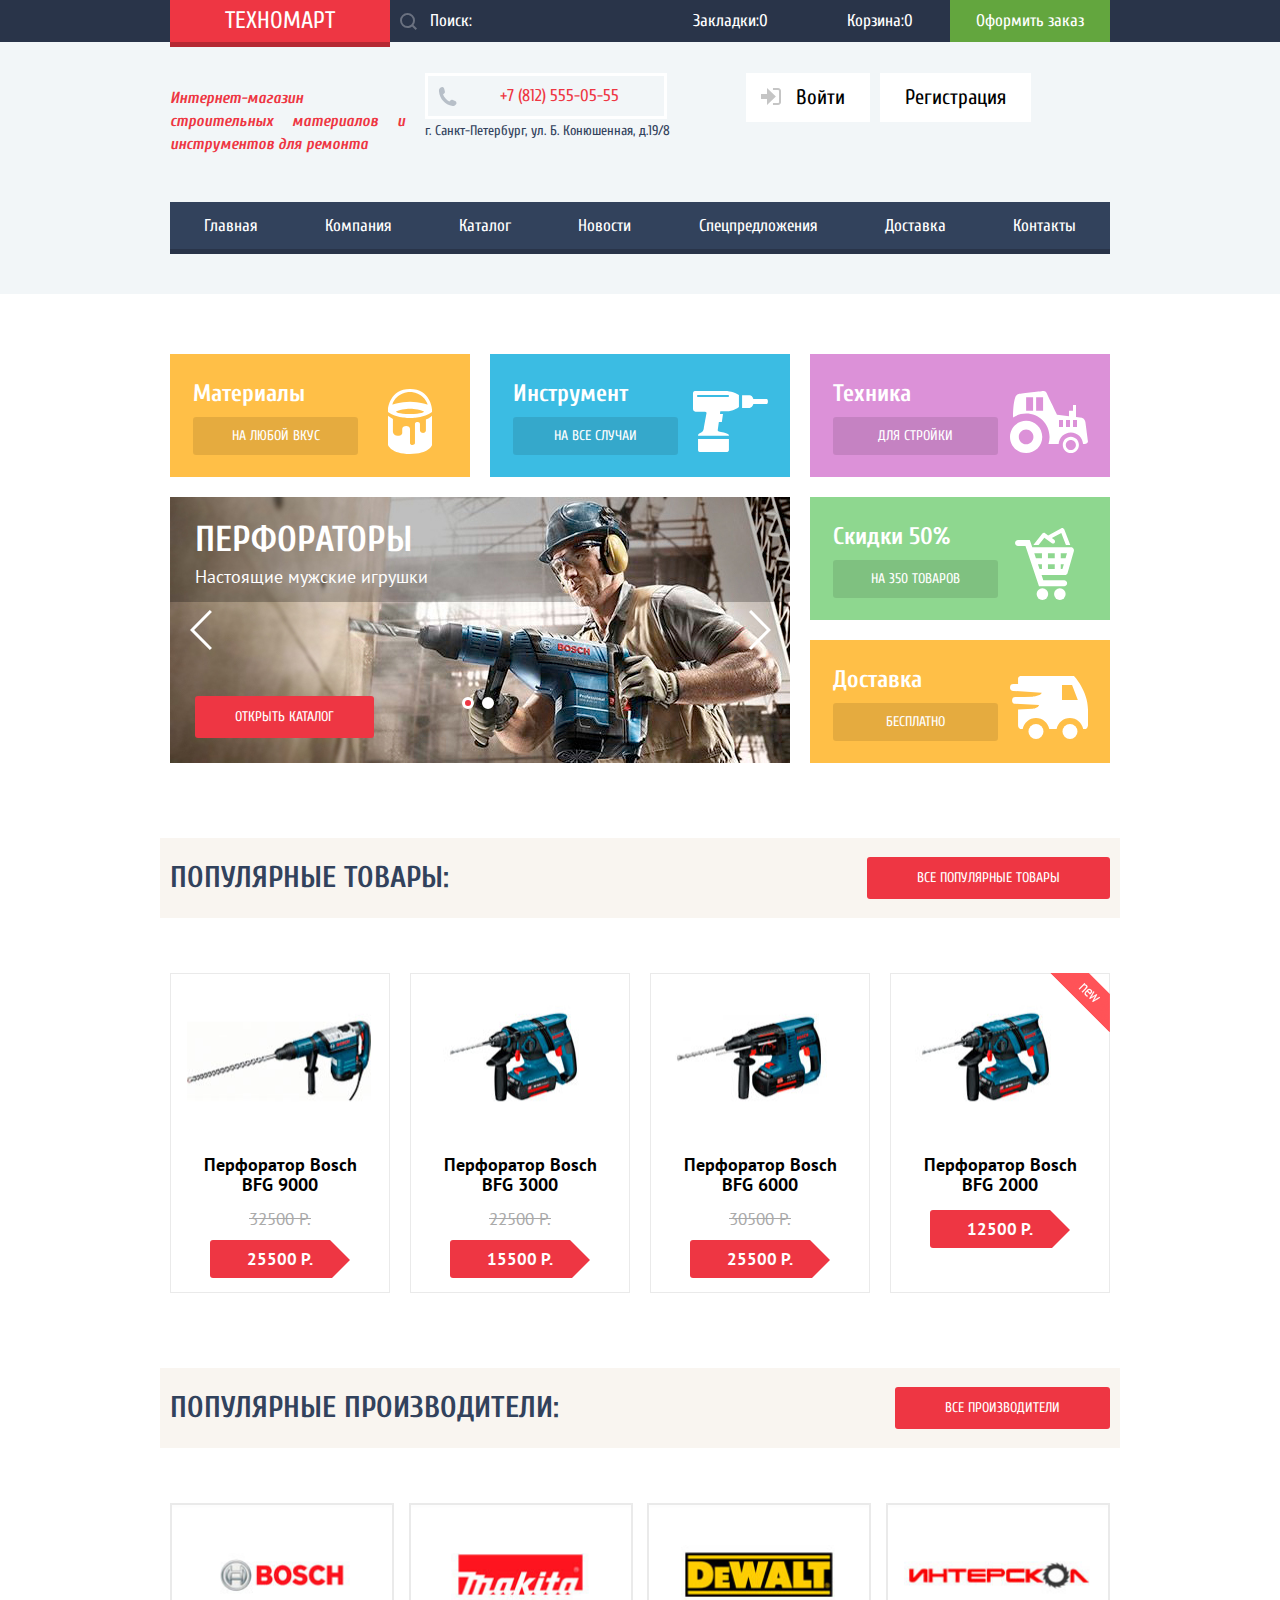
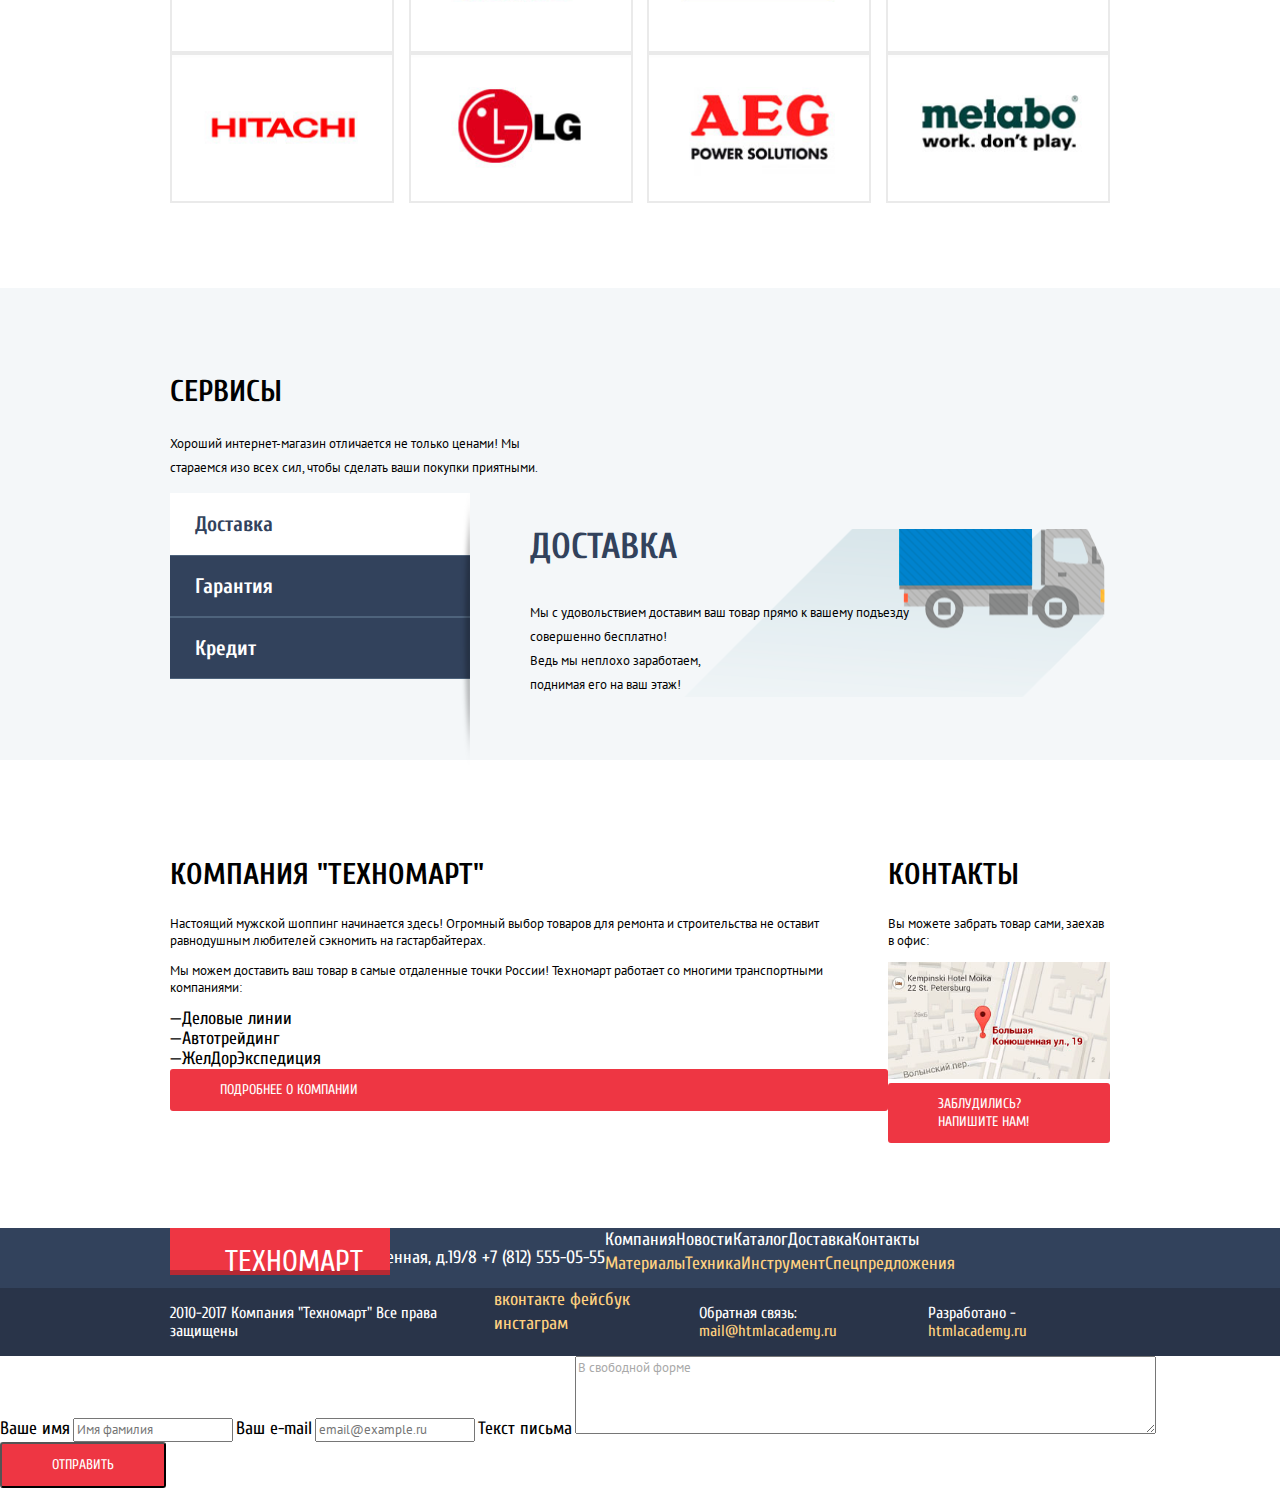
==== index.html @ 7327830f "Стилизую" ====
<!DOCTYPE html>
<html lang="ru">

<head>
  <meta charset="utf-8">
  <title>HTML Academy: Техномарт</title>
  <link rel="stylesheet" href="css/normalize.css">
  <link rel="stylesheet" href="css/style.css">
  <link href="https://fonts.googleapis.com/css?family=Cuprum:400,400i,700,700i|PT+Sans:400,700&amp;subset=cyrillic" rel="stylesheet">
  <link rel="shortcut icon" href="/img/favicon.ico" type="image/x-icon">
</head>

<body>
  <header class="main-page">
    <div class="container header-top-panel">
      <a href="#" class="logo-header">Техномарт</a>
      <div class="header-top-wrap">

        <form method="get" class="top-panel-search">
          <input type="search" id="search" name="search" value="" placeholder="Поиск:">
          <svg class="search-icon" xmlns="http://www.w3.org/2000/svg" width="17" height="17" viewBox="0 0 17 17">
          <path d="M17 15.586l-3.542-3.542A7.465 7.465 0 0 0 15 7.5 7.5 7.5 0 1 0 7.5 15c1.71 0 3.282-.579 4.544-1.542L15.586 17 17 15.586zM2 7.5C2 4.467 4.467 2 7.5 2 10.532 2 13 4.467 13 7.5c0 3.032-2.468 5.5-5.5 5.5A5.506 5.506 0 0 1 2 7.5z"/>
        </svg>
          <label for="search" class="visually-hidden">Поиск по сайту</label>

        </form>
        <a href="#" class="header-top-item top-panel-bookmarks">Закладки:0</a>
        <a href="#" class="header-top-item top-panel-busket">Корзина:0</a>
        <a href="#" class="header-top-item top-panel-order">Оформить заказ</a>
      </div>
    </div>
    <div class="header-backg">
      <div class="midpanel container">
        <h1>Интернет-магазин строительных материалов и инструментов для ремонта</h1>
        <div class="midpanel-contacts">
          <a class="telnumber" href="tel:+78125550555">+7 (812) 555-05-55</a>
          <p>г. Санкт-Петербург, ул. Б. Конюшенная, д.19/8</p>
        </div>
        <div class="user-block">
          <a class="btn enter user-block-btn" href="#">Войти</a>
          <a class="btn user-block-btn" href="#">Регистрация</a>
        </div>
      </div>
      <nav class="main-navigation container">
        <ul class="navigation-list">
          <li class="navigation-item"><a href="">Главная</a></li>
          <li class="navigation-item"><a href="">Компания</a></li>
          <li class="navigation-item"><a href="catalog.html">Каталог</a></li>
          <li class="navigation-item"><a href="">Новости</a></li>
          <li class="navigation-item"><a href="">Спецпредложения</a></li>
          <li class="navigation-item"><a href="">Доставка</a></li>
          <li class="navigation-item"><a href="">Контакты</a></li>
        </ul>
      </nav>
    </div>
  </header>
  <main>
    <section class="promo container">
      <h2 class="visually-hidden">Промо-акции</h2>
      <div class="promo-left-column">
        <div class="promo-tag-orange tag-new promo-tag">
          <h3 class="promo-title">Материалы</h3>
          <a href="#" class="btn-promo">На любой вкус</a>
        </div>
        <div class="promo-tag-blue promo-tag">
          <h3 class="promo-title">Инструмент</h3>
          <a href="#" class="btn-promo">На все случаи</a>
        </div>
        <div class="promo-slider">
          <input type="radio" name="promo-slider" id="btn-1" checked>
          <input type="radio" name="promo-slider" id="btn-2">

          <div class="slider1" id="slide1">
            <h3 class="slider-title">Перфораторы</h3>
            <p>Настоящие мужские игрушки</p>
            <a class="btn-red" href="catalog.html">Открыть каталог</a>
          </div>
          <div class="slider2" id="slide2">
            <h3 class="slider-title">Дрели</h3>
            <p>Соседям на радость!</p>
            <a class="btn-red" href="catalog.html">Открыть каталог</a>
          </div>
          <div class="promo-radio-btn">
            <I class="radio-checked"></I>
            <I></I>
          </div>
          <div class="slider-controls">

            <label for="btn-1"></label>
            <label for="btn-2"></label>
          </div>
        </div>
      </div>
      <div class="promo-right-column">
        <div class="promo-tag-purple promo-tag">
          <h3 class="promo-title">Техника</h3>
          <a href="#" class="btn-promo">Для стройки</a>
        </div>
        <div class="promo-tag-green promo-tag">
          <h3 class="promo-title">Скидки 50%</h3>
          <a href="#" class="btn-promo">На 350 товаров</a>
        </div>
        <div class="promo-tag-delivery promo-tag">
          <h3 class="promo-title">Доставка</h3>
          <a href="#" class="btn-promo">Бесплатно</a>
        </div>
      </div>
    </section>
    <section class="popular-goods">
      <div class="popular-goods-content container">
        <h2 class="h2-in-main">Популярные товары:</h2>
        <a class="btn-red btn" href="#">Все популярные товары</a>
      </div>
      <ul class="popular-goods-list container">
        <li class="popular-goods-items">
          <div class="popular-item">
            <img src="img/catalog-item-bfg-9000.jpg" width="218" height="169" alt="Перфоратор Bosch BFG 9000">
            <div class="popular-item-action">
              <button class="btn btn-to-buy">Купить</button>
              <button class="btn btn-to-bookmarks">В закладки</button>
            </div>
            <h3>Перфоратор Bosch BFG 9000</h3>
            <span class="popular-item-old-price">32500 Р.</span>
            <span class="popular-item-new-price">25500 Р.</span>
          </div>
        </li>
        <li class="popular-goods-items">
          <div class="popular-item">
            <img src="img/catalog-item-bfg-3000.jpg" width="218" height="169" alt="Перфоратор Bosch BFG 3000">
            <div class="popular-item-action">
              <button class="btn btn-to-buy">Купить</button>
              <button class="btn btn-to-bookmarks">В закладки</button></div>
            <h3>Перфоратор Bosch BFG 3000</h3>
            <span class="popular-item-old-price">22500 Р.</span>
            <span class="popular-item-new-price">15500 Р.</span>
          </div>
        </li>
        <li class="popular-goods-items">
          <div class="popular-item">
            <img src="img/catalog-item-bfg-6000.jpg" width="218" height="169" alt="Перфоратор Bosch BFG 6000">
            <div class="popular-item-action">
              <button class="btn btn-to-buy">Купить</button>
              <button class="btn btn-to-bookmarks">В закладки</button></div>
            <h3>Перфоратор Bosch BFG 6000</h3>
            <span class="popular-item-old-price">30500 Р.</span>
            <span class="popular-item-new-price">25500 Р.</span>
          </div>
        </li>
        <li class="popular-goods-items">
          <div class="popular-item">
            <div class="flag flag-new">Новинка</div>
            <img src="img/catalog-item-bfg-2000.jpg" width="218" height="169" alt="Перфоратор Bosch BFG 2000">
            <div class="popular-item-action">
              <button class="btn btn-to-buy">Купить</button>
              <button class="btn btn-to-bookmarks">В закладки</button></div>
            <h3>Перфоратор Bosch BFG 2000</h3>
            <span class="popular-item-new-price">12500 Р.</span>
          </div>
        </li>
      </ul>
    </section>
    <section class="popular-producers">
      <div class="container">
        <h2 class="h2-in-main">Популярные производители:</h2>
        <a class="btn-red" href="#">Все производители</a>
      </div>
      <ul class="popular-producers-list container">
        <li class="popular-producers-item"><a href="#"><img src="img/brands-logo-1.jpg" width="218" height="143" alt="Bosch"></a></li>
        <li class="popular-producers-item"><a href="#"><img src="img/brands-logo-2.jpg" width="218" height="143" alt="Makita"></a></li>
        <li class="popular-producers-item"><a href="#"><img src="img/brands-logo-3.jpg" width="218" height="143" alt="DeWalt"></a></li>
        <li class="popular-producers-item"><a href="#"><img src="img/brands-logo-4.jpg" width="218" height="143" alt="Interskol"></a></li>
        <li class="popular-producers-item"><a href="#"><img src="img/brands-logo-5.jpg" width="218" height="143" alt="Hitachi"></a></li>
        <li class="popular-producers-item"><a href="#"><img src="img/brands-logo-6.jpg" width="218" height="143" alt="Lg"></a></li>
        <li class="popular-producers-item"><a href="#"><img src="img/brands-logo-7.jpg" width="218" height="143" alt="Aeg"></a></li>
        <li class="popular-producers-item"><a href="#"><img src="img/brands-logo-8.jpg" width="218" height="143" alt="Metabo"></a></li>
      </ul>
    </section>
    <section class="services">
      <div class="container">
      <div class="service-slider">
        <div class="">
        <h2 class="h2-in-main">Сервисы</h2>
        <p>Хороший интернет-магазин отличается не только ценами! Мы стараемся изо всех сил, чтобы сделать ваши покупки приятными.</p></div>
        <div class="left-column">
          <ul>
            <li><label class="slider3 slider3-active-label" for="slide3">Доставка</label></li>
            <li><label class="slider3" for="slide4">Гарантия</label></li>
            <li><label class="slider3" for="slide5">Кредит</label></li>
          </ul>
        </div>
        <div class="right-column">
          <div class="service-slide-item delivery" id="slide3">
            <h3>Доставка</h3>
            <p>Мы с удовольствием доставим ваш товар прямо к вашему подъезду совершенно бесплатно!<br> Ведь мы неплохо заработаем,<br> поднимая его на ваш этаж!</p>
          </div>
          <div class="service-slide-item warranty" id="slide4">
            <h3>Гарантия</h3>
            <p>Если купленный у нас товар поломается или заискрит,<br> а также в случае пожара, спровоцированного его возгаранием,<br> вы всегда можете быть уверены в нашей гарантии. Мы обменяем<br> сгоревший товар на новый.<br> Дом уж восстановите как-нибудь сами.</p>
          </div>
          <div class="service-slide-item credit" id="slide5">
            <h3>Кредит</h3>
            <p>Залезть в долговую яму стало проще!<br> Кредитные консультанты придут вам на помощь.</p>
            <a class="btn-red" href="#">Отправить заявку</a>
          </div>
        </div>
      </div></div>
    </section>

    <div class="about-where container">
      <section class="about-company">
        <h2>Компания "Техномарт"</h2>
        <p>Настоящий мужской шоппинг начинается здесь! Огромный выбор товаров для ремонта и строительства не оставит равнодушным любителей сэкномить на гастарбайтерах. </p>
        <p>Мы можем доставить ваш товар в самые отдаленные точки России! Техномарт работает со многими транспортными компаниями:</p>
        <ul class="cargo-list">
          <li class="cargo-company">&#8212;Деловые линии</li>
          <li class="cargo-company">&#8212;Автотрейдинг</li>
          <li class="cargo-company">&#8212;ЖелДорЭкспедиция</li>
        </ul>
        <a class="btn-about-company btn-red" href="about.html">Подробнее о компании</a>
      </section>
      <section class="contacs">
        <h2>Контакты</h2>
        <p>Вы можете забрать товар сами, заехав в офис:</p>
        <a href=""><img src="img/company-contacts-map.jpg" alt="Small map"></a>
        <a href="about.html" class="btn-contacts btn-red">Заблудились? Напишите нам!</a>
      </section>
    </div>
  </main>
  <footer class="main-page-footer">
    <div class="container">
      <section class="footer-address">
        <h2 class="visually-hidden">Компания Техномарт</h2>
        <a href="#" class="logo-footer logo-header">Техномарт</a>
        <p>Санкт-Петербург, ул. Б. Конюшенная, д.19/8
          <a href="tel:+78125550555">+7 (812) 555-05-55</a></p>
      </section>
      <section class="footer-top-panel">
        <ul class="footer-menu">
          <li><a href="">Компания</a></li>
          <li><a href="">Новости</a></li>
          <li><a href="">Каталог</a></li>
          <li><a href="">Доставка</a></li>
          <li><a href="">Контакты</a></li>
        </ul>
        <ul class="footer-category-menu">
          <li><a href="">Материалы</a></li>
          <li><a href="">Техника</a></li>
          <li><a href="">Инструмент</a></li>
          <li><a href="">Спецпредложения</a></li>
        </ul>
    </div>
    </section>
    <section class="footer-down-panel">
      <div class="footer-content container">
        <p>2010-2017 Компания "Техномарт" Все права защищены</p>
        <div class="footer-block  footer-social">
          <p class="visually-hidden">давайте дружить!</p>
          <a href="#" class="social-btn footer-social-vk">вконтакте</a>
          <a href="#" class="social-btn footer-social-fb">фейсбук</a>
          <a href="#" class="social-btn footer-social-inst">инстаграм</a>
        </div>
        <p class="footer-down-links">Обратная связь:
          <a href="mailto:mail@htmlacademy.ru">mail@htmlacademy.ru</a></p>
        <p class="footer-down-links">Разработано -
          <a href="htmlacademy.ru">htmlacademy.ru</a></p>
      </div>
    </section>
  </footer>
  <section class="write-to-us">
    <form class="" action="https://technomart.ru." method="post">
      <span class="close-modal"></span>
      <label for="name">Ваше имя</label>
      <input type="text" name="name" id="name" placeholder="Имя фамилия">
      <label for="email">Ваш e-mail</label>
      <input type="email" name="email" id="email" placeholder="email@example.ru">
      <label for="message">Текст письма</label>
      <textarea id="message" name="message" rows="4" cols="80">В свободной форме</textarea>
      <input type="submit" class="btn-red" value="Отправить">
    </form>
  </section>
</body>

</html>
---- css/style.css ----
body {
  font-family: 'PT sans', 'Arial', sans-serif;
  font-size: 13px;
  font-weight: 400;
  line-height: 17px;
  margin: 0;
  padding: 0;
  color: #000;
  background-color: #fff;
}

ul {
  margin: 0;
  padding: 0;
}
img {
  width: 100%;
  height: auto;
}

.visually-hidden:not(:focus):not(:active), input[type='checkbox'].visually-hidden, input[type='radio'].visually-hidden {
  position: absolute;
  overflow: hidden;
  clip: rect(0 0 0 0);
  width: 1px;
  height: -1px;
  padding: 0;
  white-space: nowrap;
  border: 0;
  -webkit-clip-path: inset(100%);
  clip-path: inset(100%);
}

/* Заголовки */

a {
  text-decoration: none;
}

.header-top-wrap {
  display: -webkit-box;
  display: -ms-flexbox;
  display: flex;
  margin-left: 220px;
  -webkit-box-align: center;
  -ms-flex-align: center;
  align-items: center;
  -webkit-box-pack: justify;
  -ms-flex-pack: justify;
  justify-content: space-between;
}

.header-top-item {
  font-family: 'Cuprum', 'Arial', sans-serif;
  font-size: 17px;
  line-height: 18px;
  padding: 10px 0;
  position: relative;
  text-align: center;
  color: #fff;
}

.logo-header {
  font-family: 'Cuprum', 'Arial', sans-serif;
  font-size: 24px;
  line-height: 24px;
  position: absolute;
  -webkit-box-sizing: border-box;
  box-sizing: border-box;
  width: 220px;
  height: 47px;
  padding: 9px 55px;
  text-transform: uppercase;
  color: #fff;
  border-bottom: 5px solid #b52933;
  background-color: #ee3643;
}

.logo-footer {
  padding: 19px 55px;
}

.top-panel-search input[type='search'] {
  width: 220px;
  margin-left: 40px;
  padding: 10px 0;
  color: #fff;
  border: none;
  background-color: #293449;
}

.top-panel-search {
  position: relative;
}

.search-icon {
  position: absolute;
  top: 10px;
  left: 0;
  width: 17px;
  height: 17px;
  margin-left: 10px;
  fill: #6a7180;
}

.top-panel-search input[type='search']:hover~.search-icon {
  fill: #fff;
}

.top-panel-search input:hover {
  background-color: #212a3a;
}

.top-panel-search input::-webkit-input-placeholder {
  font-family: 'Cuprum';
  font-size: 17px;
  line-height: 18px;
  color: #fff;
}

.top-panel-search input:-ms-input-placeholder {
  font-family: 'Cuprum';
  font-size: 17px;
  line-height: 18px;
  color: #fff;
}

.top-panel-search input::-ms-input-placeholder {
  font-family: 'Cuprum';
  font-size: 17px;
  line-height: 18px;
  color: #fff;
}

.top-panel-search input::placeholder {
  font-family: 'Cuprum';
  font-size: 17px;
  line-height: 18px;
  color: #fff;
}

.top-panel-bookmarks {
  width: 160px;
}

.top-panel-busket {
  width: 140px;
}

.logo-header:hover {
  background-color: #ca2c37;
}

.logo-header:active {
  background-color: #ba2732;
}

.top-panel-bookmarks:hover, .top-panel-busket:hover {
  background-color: #212a3a;
}

.top-panel-bookmarks:active, .top-panel-busket:active {
  background-color: #161d29;
}

.top-panel-order {
  width: 120px;
  padding: 12px 20px;
  background-color: #63a63e;
}

.top-panel-order:hover {
  background-color: #5fbb2d;
}

.top-panel-order:active {
  background-color: #518534;
}

.main-page, .header-inner-page {
  width: 100%;
  margin-bottom: 60px;
  background-color: #293449;
}

.container {
  display: -webkit-box;
  display: -ms-flexbox;
  display: flex;
  width: 940px;
  margin: 0 auto;
  padding: 0 10px;
}

.user-block .user-block-btn {
  font-family: 'Cuprum', 'Arial', sans-serif;
  font-size: 21px;
  line-height: 21px;
  color: #000;
}

.user-block-btn:hover {
  color: #ee3643;
}

.user-block-btn:active {
  opacity: .3;
  color: #000;
}

.midpanel h1 {
  margin: 0;
  width: 235px;

  padding: 0;
  text-align: justify;
  vertical-align: top;
  font-family: 'Cuprum', 'Arial', sans-serif;
  font-size: 16px;
  font-style: italic;
  line-height: 23px;
  color: #ee3643;
}

.midpanel {
  font-family: 'Cuprum', 'Arial', sans-serif;
  display: -webkit-box;
  display: -ms-flexbox;
  display: flex;
  margin-bottom: 45px;
  padding-top: 45px;
}

.midpanel-contacts {
  width: 301px;
  margin-left: 20px;
}

.user-block {
  width: 301px;
  margin-left: 20px;
}

.midpanel .telnumber {
  font-size: 17px;
  line-height: 18px;
  position: relative;
  padding: 10px 45px 11px 72px;
  color: #ee3643;
  border: 3px solid #fff;
  background-color: transparent;
}

.telnumber::before {
  position: absolute;
  left: 10px;
  width: 23px;
  height: 23px;
  content: '';
  background-image: url('../img/icon-phone.svg');
  background-repeat: no-repeat;
}

.midpanel p {
  font-size: 14px;
  line-height: 24px;
  color: #32425c;
}

.midpanel a {
  color: #000;
  background: #fff;
}

.navigation-list {
  display: -webkit-box;
  display: -ms-flexbox;
  display: flex;
  width: 100%;
  margin: 0;
  margin-bottom: 40px;
  padding: 0;
  list-style: none;
  vertical-align: middle;
  background-color: #32425c;
  border-bottom: 5px solid #293449;
  -ms-flex-pack: distribute;
  justify-content: space-around;
}

.navigation-item a {
  font-family: 'Cuprum', 'Arial', sans-serif;
  font-size: 17px;
  line-height: 17px;
  color: #fff;
}

.navigation-item a {
  display: block;
  padding: 15px 20px;
}

.navigation-item a:hover {
  background-color: #293449;
}

.navigation-list:active {
  opacity: .5;
  background-color: #1d2739;
}

.header-backg {
  width: 100%;
  background-color: #f2f6f8;
}

.promo {
  margin-bottom: 55px;
}

.promo-title {
  position: absolute;
  left: 23px;
  top: 25px;
  font-family: 'Cuprum', 'Arial', sans-serif;
  font-size: 24px;
  line-height: 30px;
  margin: 0;
  padding: 0;
  color: #fff;
}

.promo-tag {
  position: relative;
  width: 300px;
  height: 123px;
  margin-right: 20px;
  color: #fff;
}

.promo-tag a {
  font-family: 'Cuprum', 'Arial', sans-serif;
  font-size: 14px;
  line-height: 18px;
  text-transform: uppercase;
  color: #fff;
}

.btn-promo {
  position: absolute;
  bottom: 22px;
  left: 23px;
  width: 135px;
  text-align: center;
  background-color: rgba(0, 0, 0, .1);
  padding: 10px 15px;
  border-radius: 3px;
}

.btn-promo:hover {
  background-color: #ccc;
}

.btn-promo:active {
  background-color: #b2b2b2;
}

.promo-tag-orange {
  background-color: #ffbf47;
  background-image: url('../img/icon-1.svg');
  background-repeat: no-repeat;
  background-position: 85% 60%;
}

.promo-tag-delivery {
  background-color: #ffbf47;
  background-image: url('../img/icon-5.svg');
  background-repeat: no-repeat;
  background-position: 90% 60%;
}

.promo-tag-blue {
  background-color: #3bbce3;
  background-image: url('../img/icon-2.svg');
  background-repeat: no-repeat;
  background-position: 90% 60%;
}

.promo-tag-purple {
  background-color: #dc91d8;
  background-image: url('../img/icon-3.svg');
  background-repeat: no-repeat;
  background-position: 90% 60%;
}

.promo-tag-green {
  background-color: #8ed78f;
  background-image: url('../img/icon-4.svg');
  background-repeat: no-repeat;
  background-position: 85% 60%;
}

.slider-title {
  font-family: 'Cuprum', 'Arial', sans-serif;
  font-size: 36px;
  line-height: 36px;
  position: absolute;
  top: 25px;
  left: 25px;
  margin: 0;
  /* font-weight: bold; */
  text-transform: uppercase;
  color: #fff;
}

.slider-title~p {
  font-size: 18px;
  line-height: 24px;
  position: absolute;
  top: 50px;
  left: 25px;
  color: #fff;
}

.promo-slider input[type='radio'] {
  display: none;
}

.promo-slider {
  position: relative;
  width: 621px;
  height: 266px;
}

.slider1 {
  position: absolute;
  z-index: 2;
  top: 0;
  left: 0;
  width: 620px;
  height: 266px;
  background-image: url('../img/offer-slider-perforator.jpg');
  background-size: 620px 266px;
}

.slider2 {
  position: absolute;
  top: 0;
  left: 0;
  width: 620px;
  height: 266px;
  background-image: url('../img/offer-slider-drill.jpg');
  background-size: 620px 266px;
}

.btn-red {
  font-family: 'Cuprum', 'Arial', sans-serif;
  font-size: 14px;
  line-height: 18px;
  display: block;
  margin: auto 0;
  padding: 12px 50px;
  text-transform: uppercase;
  color: #fff;
  border-radius: 3px;
  background-color: #ee3643;
}

.slider1 .btn-red, .slider2 .btn-red {
  position: absolute;
  bottom: 25px;
  left: 25px;
  display: block;
  padding: 12px 40px;
}

.btn-red:hover {
  background-color: #ca2c37;
}

.btn-red:active {
  background-color: #ba2732;
}

.promo-left-column div {
  flex-shrink: 0;
  flex-wrap: wrap;
  margin-bottom: 20px;
  margin-right: 20px;

}

.promo-left-column div:nth-child(2) {
  margin-right: 0;
}

.promo-right-column {
  display: flex;
  flex-direction: row;
  flex-wrap: wrap;
}

.promo-left-column {
  display: flex;
  width: 630px;
  margin-right: 10px;
  flex-wrap: wrap;
}

.slider-controls label:nth-child(1) {
  position: absolute;
  z-index: 3;
  top: 50%;
  left: 20px;
  width: 22px;
  height: 40px;
  margin-top: -20px;
  /* background-position: 85% 60%; */
  cursor: pointer;
  background-image: url('../img/icon-left.svg');
}

.slider-controls label:nth-child(2) {
  position: absolute;
  z-index: 3;
  top: 50%;
  right: 20px;
  width: 22px;
  height: 40px;
  margin-top: -20px;
  cursor: pointer;
  background-image: url('../img/icon-right.svg');
}

.promo-radio-btn {
  position: absolute;
  z-index: 4;
  bottom: 36px;
  left: 50%;
  width: 40px;
  height: 10px;
  margin-left: -20px;
  text-align: center;
}

.promo-radio-btn i {
  display: inline-block;
  width: 6px;
  height: 6px;
  margin-right: 5px;
  cursor: pointer;
  vertical-align: top;
  border: 3px solid #fff;
  border-radius: 50%;
  background-color: #fff;
}

.promo-radio-btn .radio-checked {
  background-color: #ee3643;
}

.popular-goods-content, .popular-producers div {
  display: -webkit-box;
  display: -ms-flexbox;
  display: flex;
  margin-bottom: 55px;
  background-color: #f9f5f0;
  -webkit-box-pack: justify;
  -ms-flex-pack: justify;
  justify-content: space-between;
}

.popular-producers {
  margin-bottom: 85px;
}

.popular-goods-list {
  list-style: none;
}

.h2-in-main {
  font-family: 'Cuprum', 'Arial', sans-serif;
  font-size: 30px;
  line-height: 30px;
  text-transform: uppercase;
  color: #32425c;
}
.popular-goods-list {
  font-size: 0;
}
.popular-item {
  display: inline-block;
  position: relative;
  width: 218px;
  height: 318px;
  margin-right: 20px;
  margin-bottom: 20px;
  text-align: center;
  border: 1px solid #eaeaea;
  font-size: 17px;

}

.popular-item .flag {
  position: absolute;
  top: -1px;
  right: -1px;
  width: 60px;
  height: 60px;
text-indent: -1000px;
overflow: hidden;
  z-index: 100;
}

.popular-item .flag-new {
  background: url("../img/new-flag.png") no-repeat 0 0;

}

.popular-item:hover {
  -webkit-box-shadow: 0 10px 25px 0 rgba(41, 52, 73, .5);
  box-shadow: 0 10px 25px 0 rgba(41, 52, 73, .5);
}

.popular-producers-item:hover {
  -webkit-box-shadow: 0 10px 25px 0 rgba(41, 52, 73, .5);
  box-shadow: 0 10px 25px 0 rgba(41, 52, 73, .5);
}

.popular-producers-item:active {
  opacity: .5;
  -webkit-box-shadow: 0 10px 25px 0 rgba(41, 52, 73, .5);
  box-shadow: 0 10px 25px 0 rgba(41, 52, 73, .5);
}

.popular-goods-content a, .popular-producers a {
  font-family: 'Cuprum', sans-serif;
  font-size: 14px;
  line-height: 18px;
}

.btn-to-buy, .btn-to-bookmarks {
  font-family: 'Cuprum', 'Arial', sans-serif;
  font-size: 14px;
  line-height: 18px;
  text-transform: uppercase;
}

.popular-goods {
  font-family: 'PT sans', sans-serif;
  margin-bottom: 55px;
}

.popular-item h3 {
  font-size: 18px;
  line-height: 20px;
  min-height: 40px;
  padding: 0 25px;
  margin-top: 10px;
  margin-bottom: 15px;
}

.popular-item span {
  font-size: 17px;
  line-height: 18px;
  display: block;
  /* margin-top: 15px;
  margin-bottom: 10px; */
}
.popular-item img {
  width: 218px;
  height: 168px;
}

.popular-producers-list {
  display: -webkit-box;
  display: -ms-flexbox;
  display: flex;
  list-style: none;
  list-style: none;
  -webkit-box-pack: justify;
  -ms-flex-pack: justify;
  justify-content: space-between;
  -ms-flex-wrap: wrap;
  flex-wrap: wrap;
}

.popular-item-old-price {
  text-decoration: line-through;
  color: #a9a9a9;
  min-height: 20px;

}

.popular-item .popular-item-new-price {
  font-weight: bold;
  position: relative;
  width: 80px;
  margin: 10px auto;
margin-bottom: 20px;
  padding: 10px 30px;
  color: #fff;
  border-radius: 3px;
  background-color: #ee3643;
}

.popular-item-new-price::after {
  position: absolute;
  top: 0;
  right: -20px;
  width: 0;
  height: 0;
  content: '';
  border: 20px solid #fff;
  border-left-color: transparent;
}

.popular-producers-item {
  width: 220px;
  height: 146px;
  border: 2px solid #eaeaea;
}

.services {

  margin-bottom: 75px;
  padding-top: 65px;
  padding-bottom: 50px;
  background-color: #f4f7f9;
  width: 100%;
}

.services p {
  line-height: 24px;
  width: 400px;

}

.services ul, .cargo-list {
  list-style: none;
}

.services h3 {
  font-family: 'Cuprum', sans-serif;
  font-size: 36px;
  line-height: 36px;
  text-transform: uppercase;
  color: #32425c;
}
.service-slider {
display: flex;
width: 940px;
min-height: 300px;
flex-wrap: wrap;

}
.service-slider p:nth-of-type(1) {
  display: block;
  margin-right: 300px;
}
.service-slider .left-column{
  position: relative;
  width: 300px;
  display: block;

}
.service-slider .left-column::after {
  content: "";
  position: absolute;
  width: 10px;
  height: 272px;
  background-image: url('../img/column-delimiter.png');
  right: 0;
  top:0;
  background-repeat: no-repeat;

}
.service-slider .right-column {
  width: 575px;
  margin-left: 60px;

}
.right-column .service-slide-item:nth-child(3),
.right-column .service-slide-item:nth-child(2) {
  display: none;
}
.right-column .delivery{
  background-image: url('../img/service-details-delivery-background.png');
  background-repeat: no-repeat;
  background-position:center right;
}
.right-column .warranty{
  background-image: url('../img/service-details-guarantee-background.png');
  background-repeat: no-repeat;
  background-position:100% 25px;
}
.right-column .credit{
  background-image: url('../img/service-credit-background.png');
  background-repeat: no-repeat;

  background-position: 100% 10%;
}
.credit a {

  padding:10px 45px;
  width: 110px;
  background-color: #ff5357;
}

.right-column p {
  display: block;
  /* width: 300px; */
}
.right-column .service-slide-item{
  width: 100%;
}
.left-column label {
  font-family: 'Cuprum', 'Arial', sans-serif;
  font-size: 21px;
  font-weight: bold;
  line-height: 30px;
  color: #fff;
  background-color: #32425c;
  cursor: pointer;

}

.left-column label:not(.slider3-active-label):hover {
  background-color: #293449;
}

.left-column label:active {
  color: #32425c;
  background-color: #fff;
}

.left-column .slider3-active-label {
  color: #32425c;
  background-color: #fff;
  border-color: #ffffff;

}
.left-column label {
  padding: 15px 140px 15px 25px;
  display: block;
  border-top:1px solid #4e637c;
  border-bottom:1px solid #4e637c;
}

.services h2 {
  color: #000;
}

.about-where h2 {
  font-family: 'Cuprum';
  font-size: 30px;
  line-height: 30px;
  text-transform: uppercase;
  color: #000;
}

.cargo-company {
  font-family: 'Cuprum', 'Arial', sans-serif;
  font-size: 18px;
  line-height: 20px;
}

.about-where {
  display: -webkit-box;
  display: -ms-flexbox;
  display: flex;
  margin-bottom: 85px;
  -webkit-box-pack: justify;
  -ms-flex-pack: justify;
  justify-content: space-between;
}

.main-page-footer, .inner-page-footer {
  font-family: 'Cuprum', sans-serif;
  font-size: 18px;
  line-height: 24px;
  color: #fff;
  background-color: #32425c;
}

footer ul {
  display: -webkit-box;
  display: -ms-flexbox;
  display: flex;
  margin: 0;
  padding: 0;
  list-style: none;
}

.logo-footer {
  font-size: 30px;
  line-height: 30px;
}

.footer-category-menu a {
  color: #ffd180;
}

.footer-down-panel {
  background-color: #293449;
}

.footer-content {
  display: -webkit-box;
  display: -ms-flexbox;
  display: flex;
}

.footer-content p {
  font-size: 16px;
  line-height: 18px;
}

.footer-down-panel a {
  color: #ffd180;
}

.footer-menu a {
  font-family: 'Cuprum';
  font-size: 18px;
  line-height: 24px;
  color: #fff;
}

.footer-menu a:hover, .footer-category-menu a:hover {
  text-decoration: underline;
}

.footer-menu a:active, .footer-category-menu a:active {
  opacity: .5;
}

.footer-address a {
  color: #fff;
}

.footer-down-links a:hover {
  text-decoration: underline;
}

.footer-down-links a:active {
  color: #ee3643;
}

.write-to-us label {
  font-family: 'Cuprum', 'Arial', sans-serif;
  font-size: 18px;
  line-height: 18px;
}

.write-to-us input[placeholder] {
  font-family: 'PT sans', 'Arial', sans-serif;
  font-size: 13px;
  font-weight: 400;
  line-height: 18px;
  color: #a9a9a9;
}

.write-to-us textarea {
  font-family: 'PT sans', 'Arial', sans-serif;
  font-size: 13px;
  font-weight: 400;
  line-height: 18px;
  color: #a9a9a9;
}

.user-block .client-name {
  font-family: 'Cuprum', 'Arial', sans-serif;
  font-size: 21px;
  line-height: 21px;
  color: #000;
}

.user-block ul {
  list-style: none;
}

.user-block a {
  position: relative;
  padding: 12px 25px 13px 25px;
}

.user-block .enter {
  margin-right: 7px;
  padding-left: 50px;
}

.enter::before {
  position: absolute;
  top: 15px;
  left: 15px;
  width: 20px;
  height: 20px;
  content: '';
  background-image: url('../img/icon-login.svg');
  background-repeat: no-repeat;
}

.enter:hover::before {
  width: 20px;
  height: 20px;
  background-image: url('../img/icon-login2.svg');
  background-repeat: no-repeat;
}

.breadcrumbs {
  display: -webkit-box;
  display: -ms-flexbox;
  display: flex;
  list-style: none;
}

.breadcrumbs a {
  font-size: 13px;
  line-height: 18px;
  text-transform: uppercase;
  color: #000;
}

.inner-h1 {
  font-family: 'Cuprum';
  font-size: 30px;
  font-weight: 500;
  line-height: 30px;
  text-transform: uppercase;
  color: #32425c;
  background-color: #f2f6f8;
}

.sorting-title {
  font-size: 13px;
  font-weight: 400;
  line-height: 18px;
  text-transform: uppercase;
  color: #000;
  background-color: #f7f3ec;
}

.sorted-list {
  display: -webkit-box;
  display: -ms-flexbox;
  display: flex;
  list-style: none;
  -ms-flex-wrap: wrap;
  flex-wrap: wrap;
}

.price-range input {
  background-color: #f7f3ec;
}

.sorting-line {
  background-color: #f7f3ec;
}
.popular-item .popular-item-action {
position: absolute;
top: 0;
left:0;
width: 218px;
height: 88px;
padding: 40px 0;

z-index: 10;
}
.popular-item-action span {
  font-family: 'Cuprum';
  font-size: 14px;
  line-height: 18px;
  display: block;

}

.filter-btn {
  line-height: 18px;
  text-decoration: none;
  text-transform: uppercase;
  border: 2px solid #e5e5e5;
  border-radius: 1px;
  background-color: #fff;
}

.popular-item-action button {
  display: none;
  width: 129px;
  margin: 0 auto;
  margin-bottom: 7px;
  padding: 7px 0;
  font-weight: normal;

}
.popular-item:hover .popular-item-action button {
  display: block;
}
.popular-item:hover .popular-item-action {
  background-color: rgba(255, 255, 255, 0.9);
}

.popular-item-action .btn-to-buy {
  position: relative;
  color: #fff;
  border: 3px solid #63a63e;
  border-bottom-color: #367315;
  border-radius: 3px;
  background-color: #63a63e;
}
.btn-to-buy::before {
  position: absolute;
  width: 15px;
  height: 15px;
  content: "";
  background-image: url('../img/icon-cart.svg');
  background-repeat: no-repeat;
  top:7px;;
  left:12px;
  opacity: 0.3
}
.btn-to-buy:hover::before {
  opacity: 1;
}
.btn-to-buy:hover {
  background-color: #5fbb2d;
}

.btn-to-buy:active {
  background-color: #518534;
}

.btn-to-bookmarks {
  text-decoration: none;
  color: #32425c;
  border: 3px solid #63a63e;
  border-radius: 3px;
  background-color: #fff;
}

.btn-to-bookmarks:hover {
  border-color: #32425c;
}

.btn-to-bookmarks:active {
  opacity: .3;
}

.brands-sorting-title, .charge {
  font-family: 'PT sans', 'Arial', sans-serif;
  font-size: 17px;
  font-weight: bold;
  line-height: 30px;
  color: #000;
  background-color: #fff;
}

.about-sorted-items h2 {
  font-family: 'Cuprum';
  font-size: 30px;
  line-height: 30px;
  text-transform: uppercase;
  color: #000;
}

.pagination-list {
  display: -webkit-box;
  display: -ms-flexbox;
  display: flex;
  list-style: none;
}

.pagination-item a {
  line-height: 18px;
  text-transform: uppercase;
  color: #000;
  border: 1px solid #e5e5e5;
  border-radius: 3px;
  background-color: #fff;
}

.pagination-item a:hover {
  border-color: #bdc6ca;
}

.pagination-item a:active {
  border-color: #ee3643;
}

.pagination-list .active-page {
  color: #fff;
  background-color: #ee3643;
}

.about-sorted-items p {
  line-height: 24px;
}

.confirm-buttons {
  background-color: #f1f1f1;
}

.confirm-message {
  font-family: 'Cuprum';
  font-size: 30px;
  line-height: 30px;
}

.btn-close-confirm {
  color: #000;
  background-color: #fff;
}

.confirm-buttons a {
  font-family: 'Cuprum';
  font-size: 14px;
  line-height: 18px;
  text-transform: uppercase;
}

.about-sorted-items {
  background-color: #f2f6f8;
}

.sorting-attribute label {
  font-size: 15px;
  line-height: 20px;
  text-transform: uppercase;
  color: #000;
  background-color: #fff;
}

fieldset {
  border: 0 none;
}

.sorting-list {
  display: -webkit-box;
  display: -ms-flexbox;
  display: flex;
  list-style: none;
}

.sorting-item a {
  line-height: 18px;
  text-decoration: underline;
  text-transform: uppercase;
  color: rgba(0, 0, 0, .3);
  background-color: #fff;
  -webkit-text-decoration-style: dotted;
  text-decoration-style: dotted;
  -webkit-text-decoration-color: #ee3643;
  text-decoration-color: #ee3643;
}

.sorting-item .active-sorted {
  text-decoration: none;
  color: #ee3643;
}

.sorting-item a:hover {
  color: #000;
  -webkit-text-decoration-style: solid;
  text-decoration-style: solid;
}

.sorting-item a:active {
  text-decoration: none;
  color: #ee3643;
}
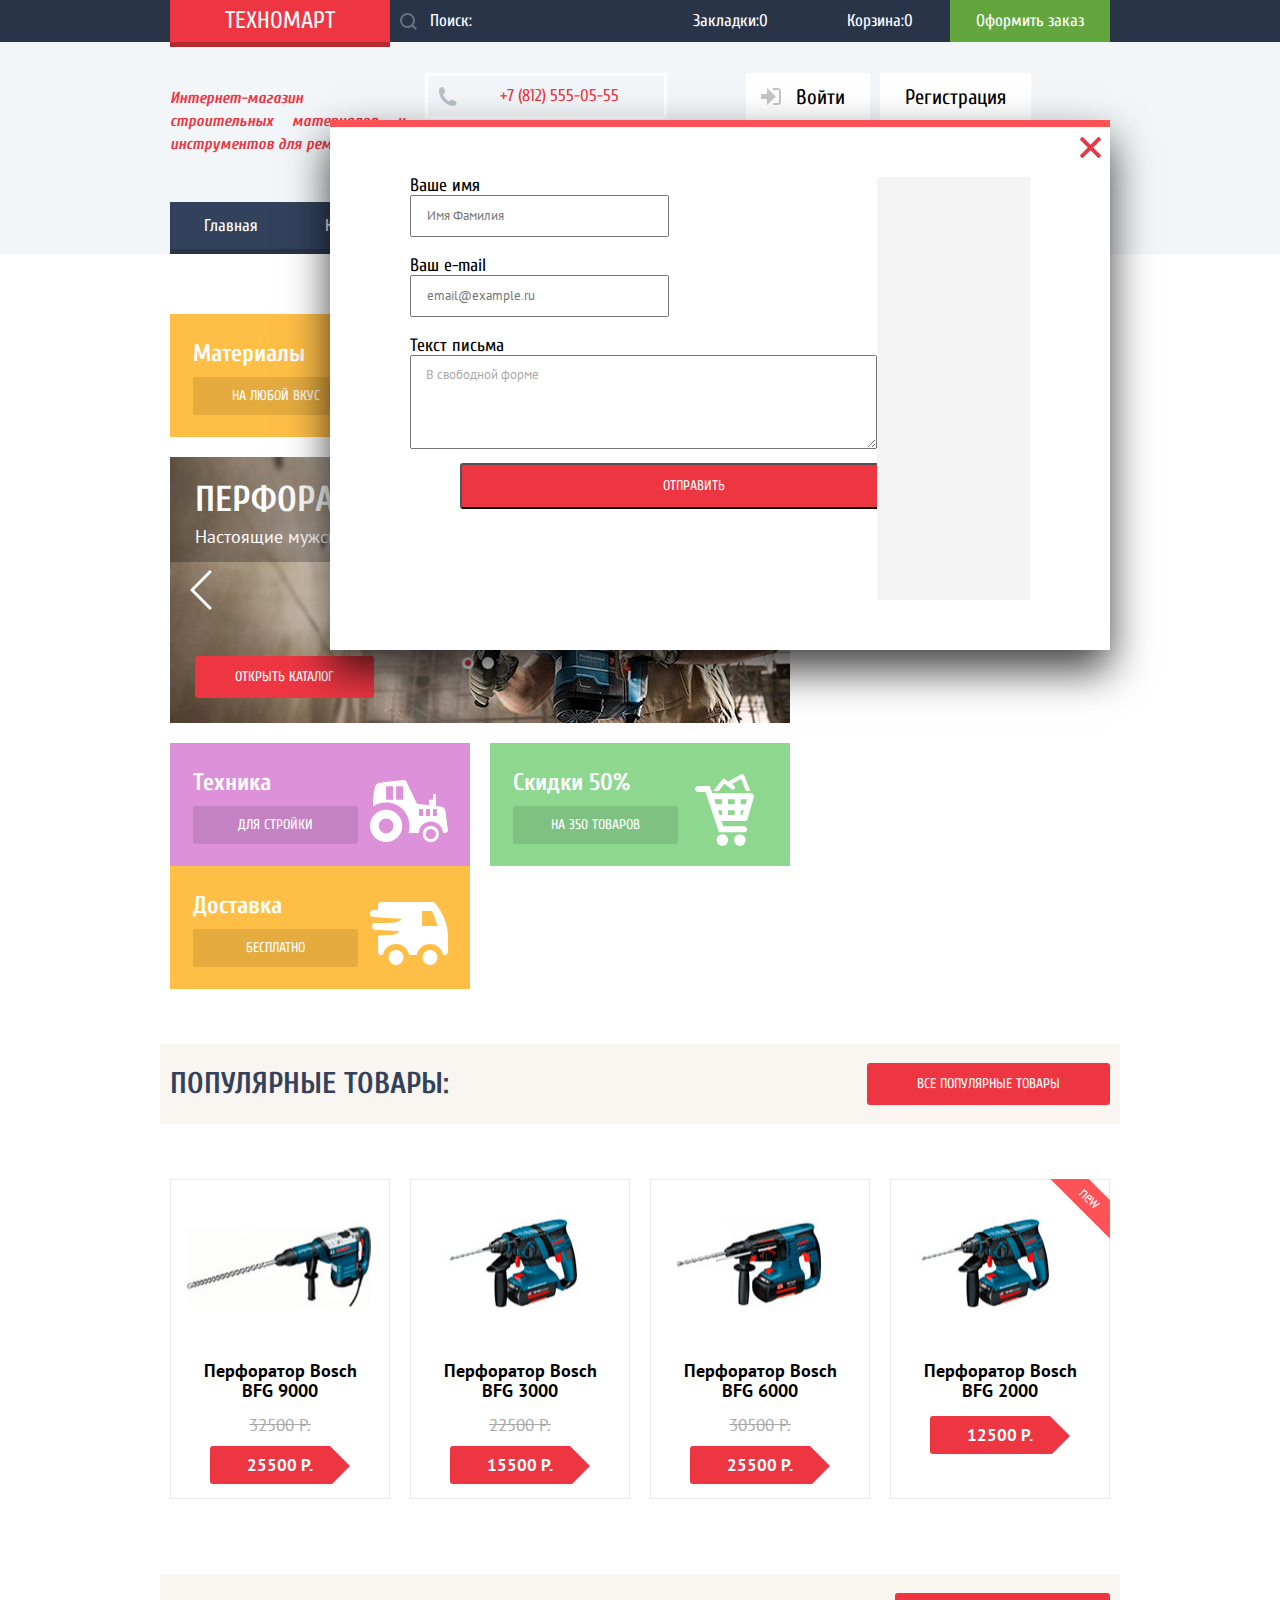
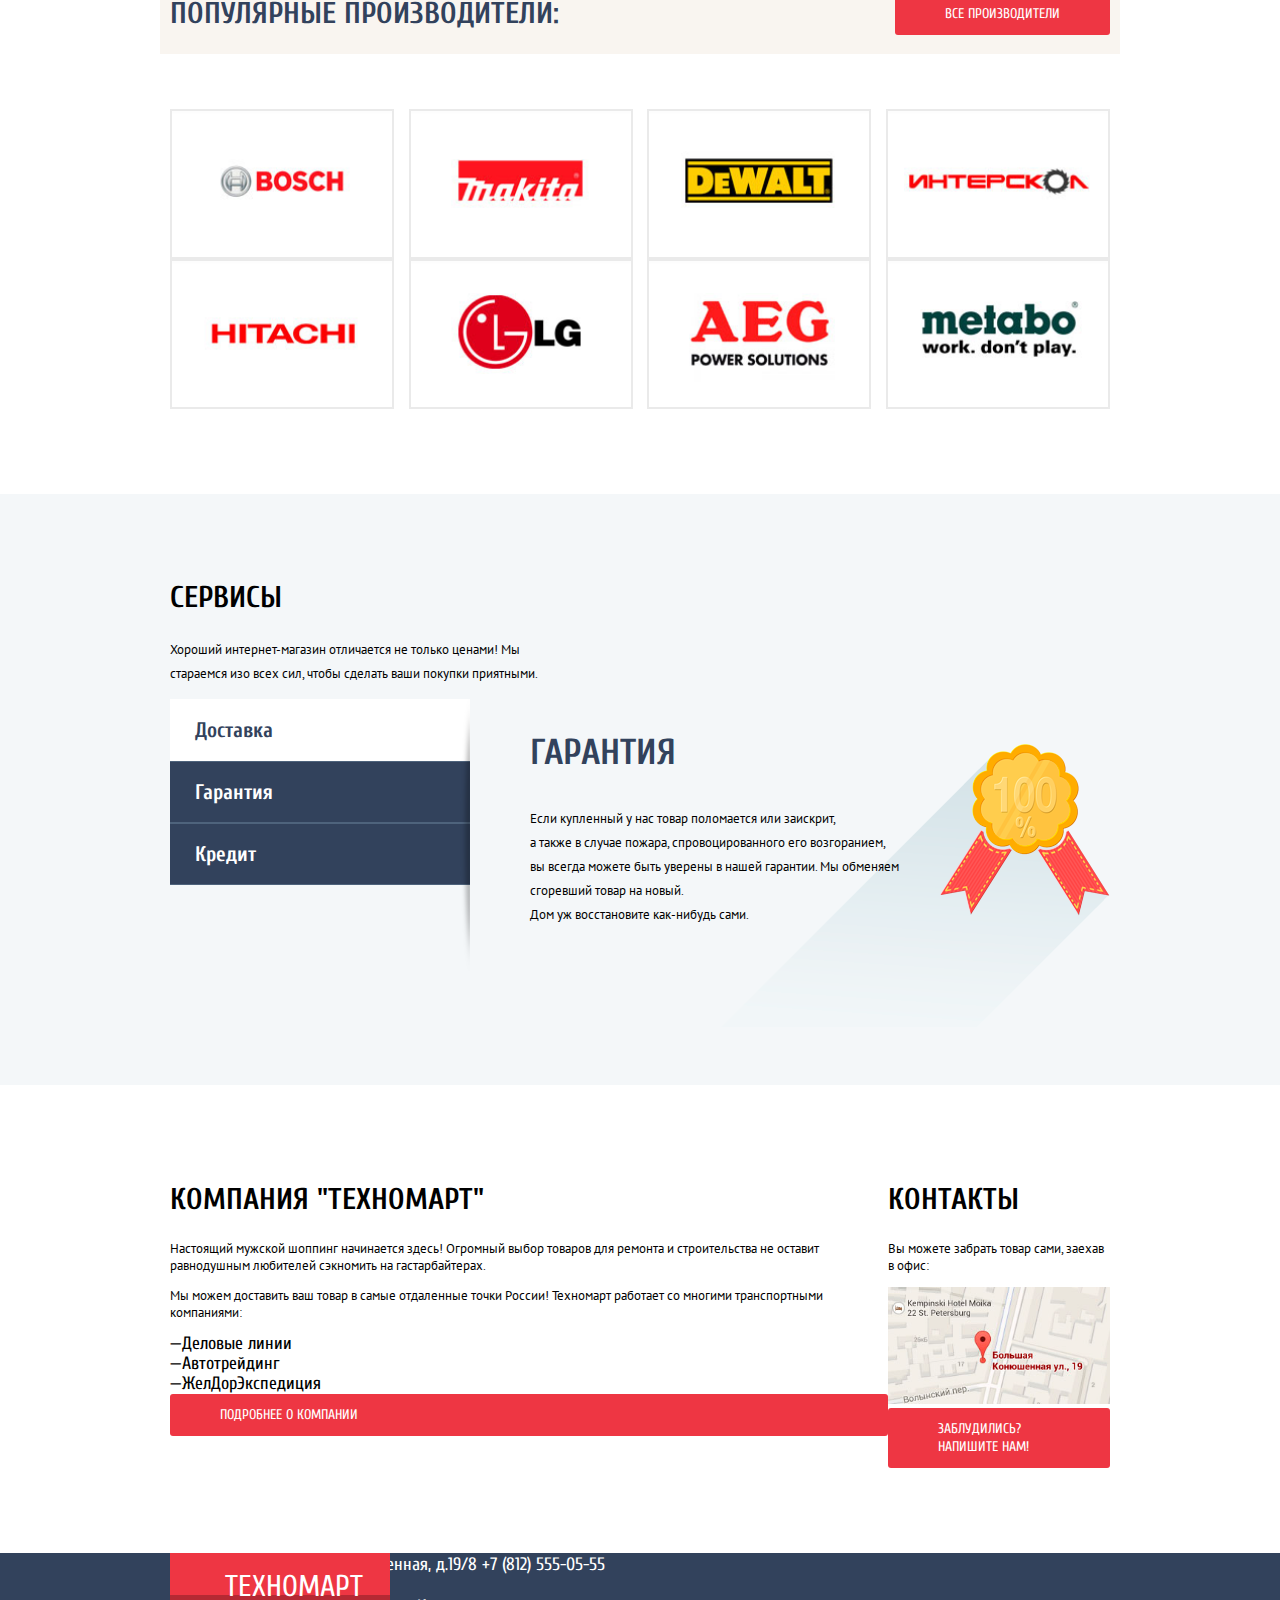
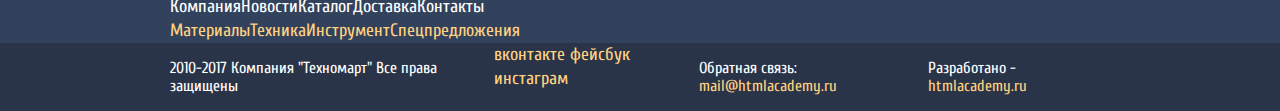
==== commit de904512: "Стилизую" ====
--- a/index.html
+++ b/index.html
@@ -55,7 +55,7 @@
     </div>
   </header>
   <main>
-    <section class="promo container">
+    <section class="promo container services-container">
       <h2 class="visually-hidden">Промо-акции</h2>
       <div class="promo-left-column">
         <div class="promo-tag-orange tag-new promo-tag">
@@ -176,34 +176,36 @@
       </ul>
     </section>
     <section class="services">
-      <div class="container">
-      <div class="service-slider">
-        <div class="">
+      <div class="container ">
+
         <h2 class="h2-in-main">Сервисы</h2>
-        <p>Хороший интернет-магазин отличается не только ценами! Мы стараемся изо всех сил, чтобы сделать ваши покупки приятными.</p></div>
-        <div class="left-column">
-          <ul>
-            <li><label class="slider3 slider3-active-label" for="slide3">Доставка</label></li>
-            <li><label class="slider3" for="slide4">Гарантия</label></li>
-            <li><label class="slider3" for="slide5">Кредит</label></li>
-          </ul>
-        </div>
-        <div class="right-column">
-          <div class="service-slide-item delivery" id="slide3">
-            <h3>Доставка</h3>
-            <p>Мы с удовольствием доставим ваш товар прямо к вашему подъезду совершенно бесплатно!<br> Ведь мы неплохо заработаем,<br> поднимая его на ваш этаж!</p>
-          </div>
-          <div class="service-slide-item warranty" id="slide4">
-            <h3>Гарантия</h3>
-            <p>Если купленный у нас товар поломается или заискрит,<br> а также в случае пожара, спровоцированного его возгаранием,<br> вы всегда можете быть уверены в нашей гарантии. Мы обменяем<br> сгоревший товар на новый.<br> Дом уж восстановите как-нибудь сами.</p>
-          </div>
-          <div class="service-slide-item credit" id="slide5">
-            <h3>Кредит</h3>
-            <p>Залезть в долговую яму стало проще!<br> Кредитные консультанты придут вам на помощь.</p>
-            <a class="btn-red" href="#">Отправить заявку</a>
-          </div>
-        </div>
-      </div></div>
+        <p>Хороший интернет-магазин отличается не только ценами! Мы стараемся изо всех сил, чтобы сделать ваши покупки приятными.</p>
+        <div class="service-slider">
+          <div class="left-column">
+            <ul>
+              <li><label class="slider3 slider3-active-label" for="slide3">Доставка</label></li>
+              <li><label class="slider3" for="slide4">Гарантия</label></li>
+              <li><label class="slider3" for="slide5">Кредит</label></li>
+            </ul>
+          </div>
+          <div class="right-column">
+            <div class="service-slide-item delivery" id="slide3">
+              <h3>Доставка</h3>
+              <p>Мы с удовольствием доставим ваш товар прямо<br> к вашему подъезду совершенно бесплатно!<br> Ведь мы неплохо заработаем,<br> поднимая его на ваш этаж!</p>
+            </div>
+            <div class="service-slide-item warranty" id="slide4">
+              <h3>Гарантия</h3>
+              <p>Если купленный у нас товар поломается или заискрит,<br> а также в случае пожара, спровоцированного его возгоранием,<br> вы всегда можете быть уверены в нашей гарантии. Мы обменяем<br> сгоревший товар на новый.<br> Дом уж восстановите как-нибудь
+                сами.</p>
+            </div>
+            <div class="service-slide-item credit" id="slide5">
+              <h3>Кредит</h3>
+              <p>Залезть в долговую яму стало проще!<br> Кредитные консультанты придут вам на помощь.</p>
+              <a class="btn-red" href="#">Отправить заявку</a>
+            </div>
+          </div>
+        </div>
+      </div>
     </section>
 
     <div class="about-where container">
@@ -267,16 +269,20 @@
     </section>
   </footer>
   <section class="write-to-us">
-    <form class="" action="https://technomart.ru." method="post">
-      <span class="close-modal"></span>
+    <form class="form-write-us" action="https://technomart.ru." method="post">
+      <button class="close-modal" type="button" name="button">Закрыть</button>
+      <div class="write-to-us-container">
       <label for="name">Ваше имя</label>
-      <input type="text" name="name" id="name" placeholder="Имя фамилия">
+      <input type="text" name="name" id="name" placeholder="Имя Фамилия">
       <label for="email">Ваш e-mail</label>
       <input type="email" name="email" id="email" placeholder="email@example.ru">
       <label for="message">Текст письма</label>
-      <textarea id="message" name="message" rows="4" cols="80">В свободной форме</textarea>
+      <textarea id="message" name="message" rows="4" cols="60">В свободной форме</textarea>
+      </div>
+
       <input type="submit" class="btn-red" value="Отправить">
     </form>
+      <div class="footer-write-us"></div>
   </section>
 </body>
 
--- a/css/style.css
+++ b/css/style.css
@@ -184,9 +184,7 @@
 }
 
 .container {
-  display: -webkit-box;
-  display: -ms-flexbox;
-  display: flex;
+
   width: 940px;
   margin: 0 auto;
   padding: 0 10px;
@@ -316,6 +314,7 @@
 
 .promo {
   margin-bottom: 55px;
+  display: flex;
 }
 
 .promo-title {
@@ -576,6 +575,8 @@
 
 .popular-goods-list {
   list-style: none;
+  display: flex;
+
 }
 
 .h2-in-main {
@@ -598,6 +599,9 @@
   text-align: center;
   border: 1px solid #eaeaea;
   font-size: 17px;
+}
+.popular-goods-list:nth-child(4n) {
+  margin-right: 0;
 
 }
 
@@ -739,7 +743,9 @@
 .services ul, .cargo-list {
   list-style: none;
 }
-
+.services-container {
+  flex-wrap: wrap;
+}
 .services h3 {
   font-family: 'Cuprum', sans-serif;
   font-size: 36px;
@@ -751,8 +757,7 @@
 display: flex;
 width: 940px;
 min-height: 300px;
-flex-wrap: wrap;
-
+flex-wrap:wrap;
 }
 .service-slider p:nth-of-type(1) {
   display: block;
@@ -776,29 +781,33 @@
 
 }
 .service-slider .right-column {
-  width: 575px;
+  width: 580px;
+
   margin-left: 60px;
 
 }
 .right-column .service-slide-item:nth-child(3),
-.right-column .service-slide-item:nth-child(2) {
+.right-column .service-slide-item:nth-child(1) {
   display: none;
 }
 .right-column .delivery{
   background-image: url('../img/service-details-delivery-background.png');
   background-repeat: no-repeat;
   background-position:center right;
+    min-height: 300px;
+
 }
 .right-column .warranty{
   background-image: url('../img/service-details-guarantee-background.png');
   background-repeat: no-repeat;
-  background-position:100% 25px;
+  background-position:center right;
+    min-height: 300px;
 }
 .right-column .credit{
   background-image: url('../img/service-credit-background.png');
   background-repeat: no-repeat;
-
-  background-position: 100% 10%;
+  min-height: 300px;
+  background-position::center right;
 }
 .credit a {
 
@@ -951,15 +960,75 @@
   font-family: 'Cuprum', 'Arial', sans-serif;
   font-size: 18px;
   line-height: 18px;
-}
-
-.write-to-us input[placeholder] {
+display: block;
+
+}
+
+
+.write-to-us {
+display: flex;
+
+position: absolute;
+top: 120px;
+left: 50%;
+width: 620px;
+margin-left: -310px;
+min-height: 423px;
+border-top: 7px solid #ff5257;
+background-color: #ffffff;
+box-shadow: 0px 20px 40px 0px rgba(0, 0, 0, 0.75);
+padding: 50px 80px;
+z-index: 50;
+}
+.close-modal {
+position: absolute;
+top:10px;
+right: 9px;
+  width: 21px;
+  height: 21px;
+  font-size: 0;
+  background-color: transparent;
+  border: 0;
+  cursor: pointer;
+  background-image:url("../img/icon-close.svg");
+}
+
+/* .write-to-us input::-webkit-input-placeholder,
+ .write-to-us textarea::-webkit-input-placeholder{
+  padding: 20px;
+  } */
+.write-to-us input[type="text"],
+.write-to-us input[type="email"]{
+  width: 200px;
+  margin: 0;
+  margin-bottom: 20px;
+  padding: 10px 15px;
+  padding-right: 40px;
+  font-size: 13px;
+  line-height: 18px;
+  font-family: 'PT sans', 'Arial', sans-serif;
+  color: #a9a9a9;
+  font-weight: 400;
+
+
+}
+.footer-write-us {
+  background-color: #f4f4f4;
+  width: 100%;
+  min-height: 100px;
+  
+}
+.write-to-us input[type="submit"]{
+  margin:10px 50px;
+  width: 100%;
+}
+/* .write-to-us input[placeholder] {
   font-family: 'PT sans', 'Arial', sans-serif;
   font-size: 13px;
   font-weight: 400;
   line-height: 18px;
   color: #a9a9a9;
-}
+} */
 
 .write-to-us textarea {
   font-family: 'PT sans', 'Arial', sans-serif;
@@ -967,6 +1036,9 @@
   font-weight: 400;
   line-height: 18px;
   color: #a9a9a9;
+  margin: 0;
+  padding: 0;
+  padding: 10px 15px;
 }
 
 .user-block .client-name {
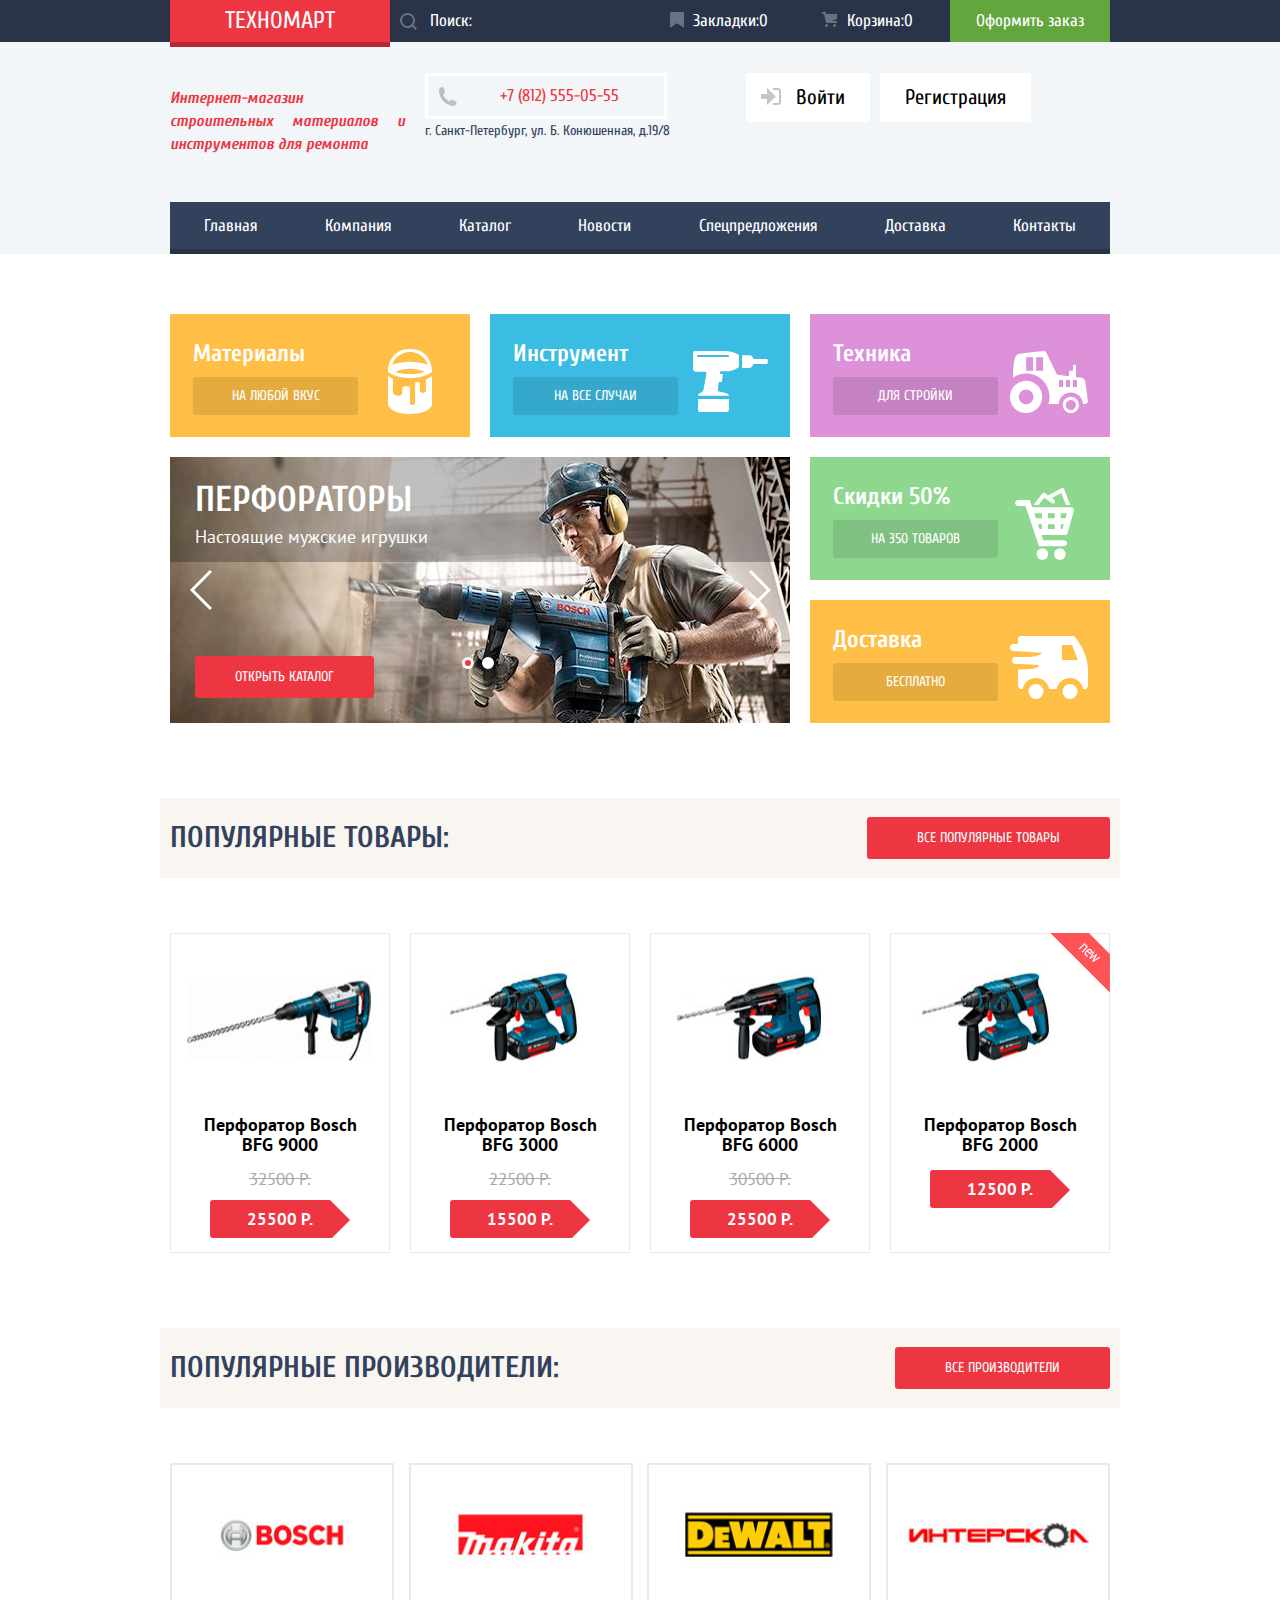
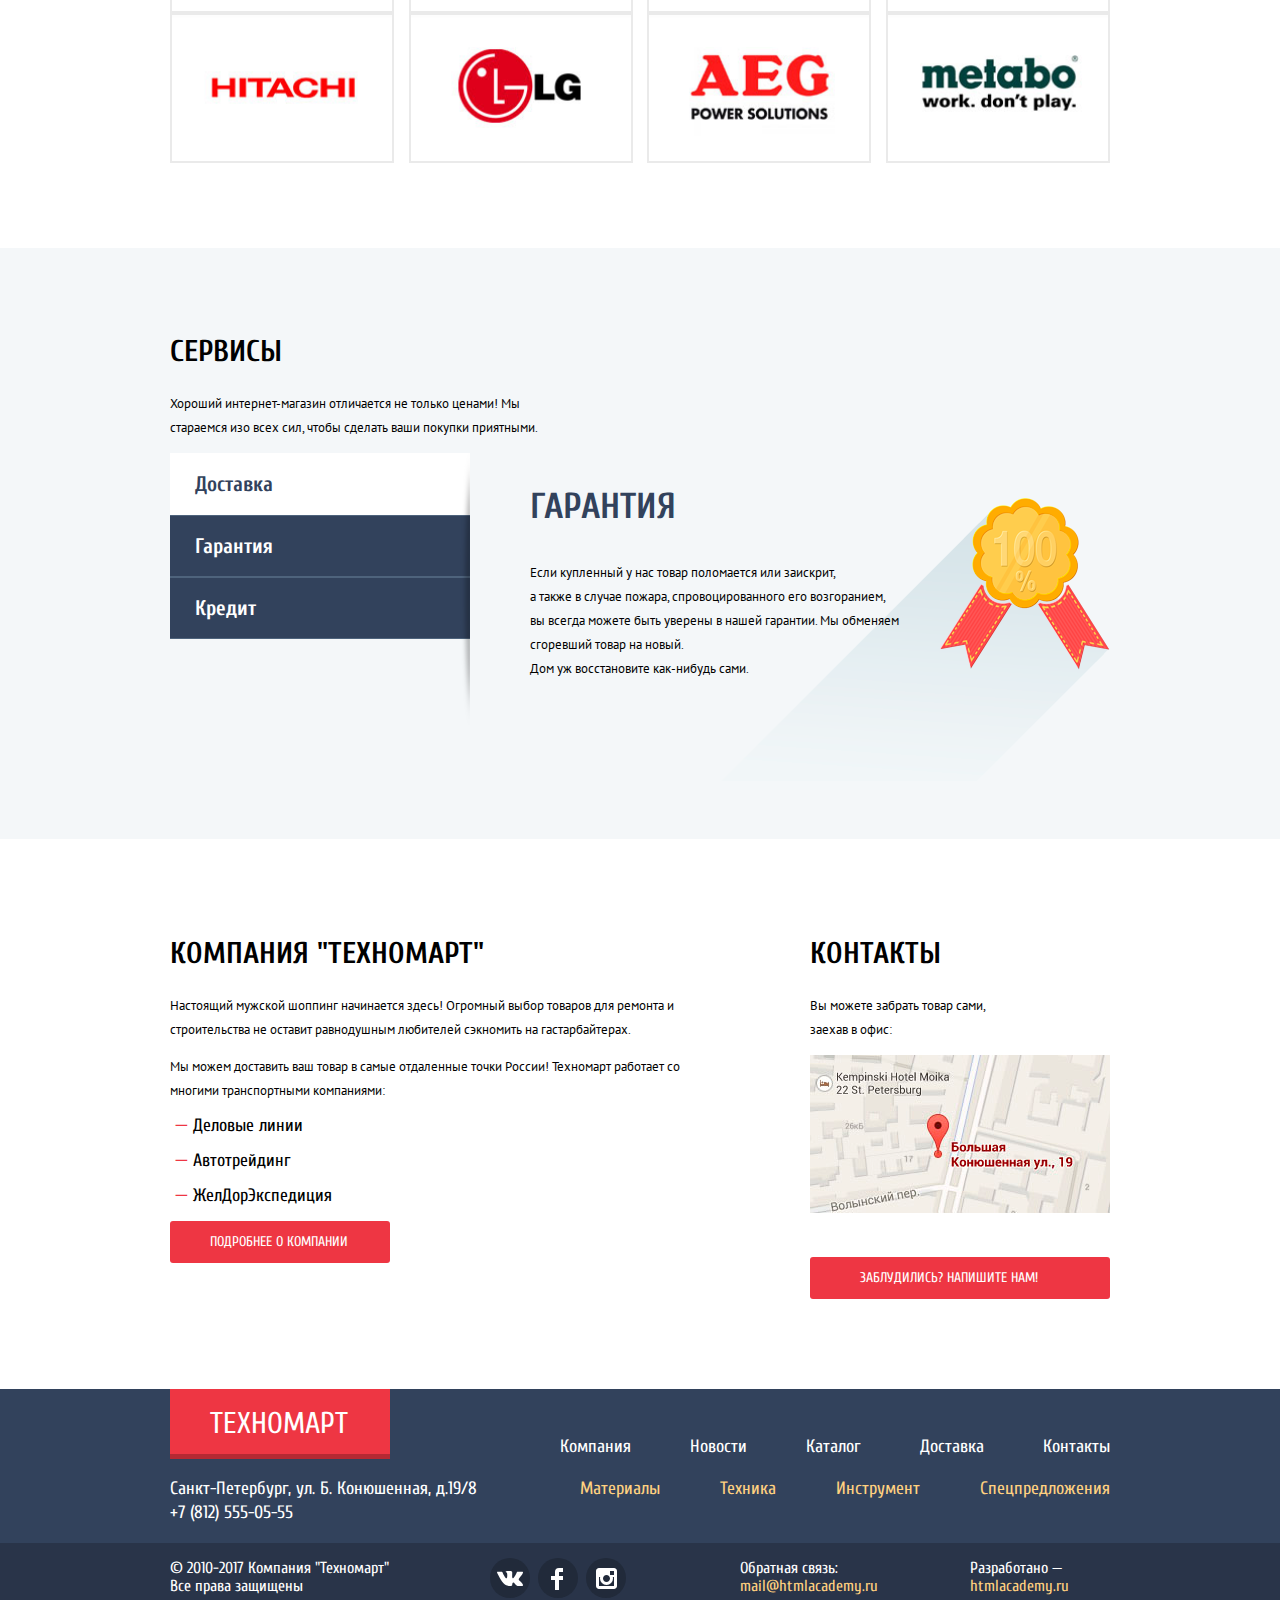
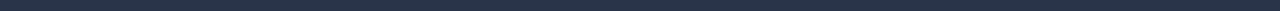
==== commit cd0c1bb3: "index.html and modals" ====
--- a/index.html
+++ b/index.html
@@ -24,8 +24,16 @@
           <label for="search" class="visually-hidden">Поиск по сайту</label>
 
         </form>
-        <a href="#" class="header-top-item top-panel-bookmarks">Закладки:0</a>
-        <a href="#" class="header-top-item top-panel-busket">Корзина:0</a>
+        <a href="#" class="header-top-item top-panel-bookmarks">Закладки:0<?xml version="1.0" encoding="utf-8"?>
+        <!-- Generator: Adobe Illustrator 15.0.0, SVG Export Plug-In . SVG Version: 6.00 Build 0)  -->
+        <!DOCTYPE svg PUBLIC "-//W3C//DTD SVG 1.1//EN" "http://www.w3.org/Graphics/SVG/1.1/DTD/svg11.dtd">
+        <svg class="icon-bookmark"version="1.1" id="Layer_2" xmlns="http://www.w3.org/2000/svg" xmlns:xlink="http://www.w3.org/1999/xlink" x="0px" y="0px"
+        	 width="14px" height="16px" viewBox="0 0 14 16" enable-background="new 0 0 14 16" xml:space="preserve">
+        <path  d="M14,15c0,0.55-0.368,0.741-0.818,0.426l-5.363-3.765c-0.45-0.315-1.187-0.315-1.637,0l-5.364,3.765
+        	C0.368,15.741,0,15.55,0,15V1c0-0.55,0.45-1,1-1h12c0.55,0,1,0.45,1,1V15z"/>
+        </svg></a>
+        <a href="#" class="header-top-item top-panel-busket">Корзина:0<svg class="icon-cart" xmlns="http://www.w3.org/2000/svg" width="15" height="15" viewBox="0 0 15 15"><circle  cx="4.5" cy="13.5" r="1.5"/><circle  cx="12.5" cy="13.5" r="1.5"/><path  d="M15 2H4.07l-.422-2H0v2h2.031l1.985 9H15V9H9.441L15 6.951z"/></svg>
+</a>
         <a href="#" class="header-top-item top-panel-order">Оформить заказ</a>
       </div>
     </div>
@@ -196,7 +204,8 @@
             <div class="service-slide-item warranty" id="slide4">
               <h3>Гарантия</h3>
               <p>Если купленный у нас товар поломается или заискрит,<br> а также в случае пожара, спровоцированного его возгоранием,<br> вы всегда можете быть уверены в нашей гарантии. Мы обменяем<br> сгоревший товар на новый.<br> Дом уж восстановите как-нибудь
-                сами.</p>
+                сами.
+              </p>
             </div>
             <div class="service-slide-item credit" id="slide5">
               <h3>Кредит</h3>
@@ -214,9 +223,9 @@
         <p>Настоящий мужской шоппинг начинается здесь! Огромный выбор товаров для ремонта и строительства не оставит равнодушным любителей сэкномить на гастарбайтерах. </p>
         <p>Мы можем доставить ваш товар в самые отдаленные точки России! Техномарт работает со многими транспортными компаниями:</p>
         <ul class="cargo-list">
-          <li class="cargo-company">&#8212;Деловые линии</li>
-          <li class="cargo-company">&#8212;Автотрейдинг</li>
-          <li class="cargo-company">&#8212;ЖелДорЭкспедиция</li>
+          <li class="cargo-company"><span>&mdash;</span>Деловые линии</li>
+          <li class="cargo-company"><span>&mdash;</span>Автотрейдинг</li>
+          <li class="cargo-company"><span>&mdash;</span>ЖелДорЭкспедиция</li>
         </ul>
         <a class="btn-about-company btn-red" href="about.html">Подробнее о компании</a>
       </section>
@@ -230,13 +239,9 @@
   </main>
   <footer class="main-page-footer">
     <div class="container">
-      <section class="footer-address">
+      <section class="footer-top-panel">
         <h2 class="visually-hidden">Компания Техномарт</h2>
-        <a href="#" class="logo-footer logo-header">Техномарт</a>
-        <p>Санкт-Петербург, ул. Б. Конюшенная, д.19/8
-          <a href="tel:+78125550555">+7 (812) 555-05-55</a></p>
-      </section>
-      <section class="footer-top-panel">
+        <a href="#" class="logo-footer">Техномарт</a>
         <ul class="footer-menu">
           <li><a href="">Компания</a></li>
           <li><a href="">Новости</a></li>
@@ -244,45 +249,51 @@
           <li><a href="">Доставка</a></li>
           <li><a href="">Контакты</a></li>
         </ul>
+      </section>
+      <section class="adress-menu-catalog">
+        <p class="footer-address">Санкт-Петербург, ул. Б. Конюшенная, д.19/8
+          <a href="tel:+78125550555">+7 (812) 555-05-55</a></p>
         <ul class="footer-category-menu">
           <li><a href="">Материалы</a></li>
           <li><a href="">Техника</a></li>
           <li><a href="">Инструмент</a></li>
           <li><a href="">Спецпредложения</a></li>
         </ul>
+      </section>
     </div>
-    </section>
+
     <section class="footer-down-panel">
       <div class="footer-content container">
-        <p>2010-2017 Компания "Техномарт" Все права защищены</p>
+        <p class="copyright">&copy; 2010-2017 Компания "Техномарт" Все права защищены</p>
         <div class="footer-block  footer-social">
           <p class="visually-hidden">давайте дружить!</p>
-          <a href="#" class="social-btn footer-social-vk">вконтакте</a>
-          <a href="#" class="social-btn footer-social-fb">фейсбук</a>
-          <a href="#" class="social-btn footer-social-inst">инстаграм</a>
-        </div>
-        <p class="footer-down-links">Обратная связь:
+          <a href="#" class="social-btn footer-social-vk"><span class="visually-hidden">вконтакте</span><svg xmlns="http://www.w3.org/2000/svg" width="26" height="15" viewBox="0 0 26 15"><path fill="#FFF" d="M16.138 11.51c.956-.309 2.18 2.04 3.483 2.939.978.681 1.727.534 1.727.534l3.473-.05s1.815-.112.957-1.554c-.071-.12-.503-1.069-2.585-3.022-2.177-2.043-1.882-1.712.739-5.244 1.597-2.153 2.236-3.468 2.036-4.028-.192-.539-1.365-.399-1.365-.399L20.69.713c-.381.001-.704.119-.851.515-.003.004-.621 1.666-1.445 3.079-1.741 2.989-2.436 3.148-2.724 2.961-.661-.433-.494-1.737-.494-2.664 0-2.897.432-4.105-.846-4.417-.427-.104-.739-.172-1.828-.182-1.392-.021-2.574 0-3.244.329-.445.223-.786.712-.579.74.26.035.843.16 1.155.586.401.552.389 1.789.389 1.789s.229 3.411-.54 3.834c-.528.29-1.25-.302-2.803-3.016-.793-1.388-1.392-2.922-1.392-2.922s-.116-.285-.326-.441c-.25-.185-.6-.244-.6-.244L.848.684S.29.7.085.946c-.182.218-.015.668-.015.668s2.909 6.881 6.203 10.347c3.02 3.182 6.452 2.971 6.452 2.971h1.555s.469-.054.709-.312c.224-.24.214-.691.214-.691s-.031-2.109.935-2.419z"/></svg></a>
+          <a href="#" class="social-btn footer-social-fb"><span class="visually-hidden">фейсбук</span><svg xmlns="http://www.w3.org/2000/svg" width="12" height="22" viewBox="0 0 12 22"><path fill="#FFF" d="M12 4V0H8a4 4 0 0 0-4 4v4H0v4h4v10h4V12h4V8H8V4h4z"/></svg></a>
+          <a href="#" class="social-btn footer-social-inst"><span class="visually-hidden">инстаграм</span><svg xmlns="http://www.w3.org/2000/svg" width="21" height="21" viewBox="0 0 21 21"><path fill="#FFF" d="M18 0H3C1.35 0 0 1.35 0 3v15c0 1.65 1.35 3 3 3h15c1.65 0 3-1.35 3-3V3c0-1.65-1.35-3-3-3zm-7.5 7c1.93 0 3.5 1.57 3.5 3.5S12.43 14 10.5 14 7 12.43 7 10.5 8.57 7 10.5 7zM18 18H3V9h1.181A6.504 6.504 0 0 0 4 10.5a6.5 6.5 0 1 0 13 0 6.45 6.45 0 0 0-.181-1.5H18v9zm0-11h-4V3h4v4z"/></svg></a>
+        </div>
+        <p class="footer-down-links email">Обратная связь:
           <a href="mailto:mail@htmlacademy.ru">mail@htmlacademy.ru</a></p>
-        <p class="footer-down-links">Разработано -
+        <p class="footer-down-links site">Разработано &mdash;
           <a href="htmlacademy.ru">htmlacademy.ru</a></p>
       </div>
     </section>
   </footer>
+  <section class="modal-map">
+    <button class="close-modal" type="button" name="button">Закрыть</button>
+  </section>
   <section class="write-to-us">
     <form class="form-write-us" action="https://technomart.ru." method="post">
       <button class="close-modal" type="button" name="button">Закрыть</button>
       <div class="write-to-us-container">
-      <label for="name">Ваше имя</label>
-      <input type="text" name="name" id="name" placeholder="Имя Фамилия">
-      <label for="email">Ваш e-mail</label>
-      <input type="email" name="email" id="email" placeholder="email@example.ru">
-      <label for="message">Текст письма</label>
-      <textarea id="message" name="message" rows="4" cols="60">В свободной форме</textarea>
-      </div>
-
-      <input type="submit" class="btn-red" value="Отправить">
+        <label for="name">Ваше имя
+      <input type="text" name="name" id="name" placeholder="Имя Фамилия"></label>
+        <label for="email">Ваш e-mail
+      <input type="email" name="email" id="email" placeholder="email@example.ru"></label>
+        <label class="wtu-textarea" for="message">Текст письма
+      <textarea id="message" name="message" rows="4" cols="60">В свободной форме</textarea></label>
+      </div>
+      <div class="wtu-submit"><input type="submit" class="btn-red" value="Отправить"></div>
     </form>
-      <div class="footer-write-us"></div>
   </section>
 </body>
 
--- a/css/style.css
+++ b/css/style.css
@@ -13,6 +13,7 @@
   margin: 0;
   padding: 0;
 }
+
 img {
   width: 100%;
   height: auto;
@@ -76,10 +77,6 @@
   background-color: #ee3643;
 }
 
-.logo-footer {
-  padding: 19px 55px;
-}
-
 .top-panel-search input[type='search'] {
   width: 220px;
   margin-left: 40px;
@@ -103,8 +100,36 @@
   fill: #6a7180;
 }
 
+.icon-bookmark {
+  position: absolute;
+  top: 10px;
+  left: 10px;
+  width: 14px;
+  height: 16px;
+  margin-left: 10px;
+  fill: #6a7180;
+}
+
+.icon-cart {
+  position: absolute;
+  top: 10px;
+  left: 2px;
+  width: 15px;
+  height: 15px;
+  margin-left: 10px;
+  fill: #6a7180;
+}
+
 .top-panel-search input[type='search']:hover~.search-icon {
   fill: #fff;
+}
+
+.top-panel-bookmarks:hover .icon-bookmark {
+  fill: #ffffff;
+}
+
+.top-panel-busket:hover .icon-cart {
+  fill: #ffffff;
 }
 
 .top-panel-search input:hover {
@@ -184,7 +209,6 @@
 }
 
 .container {
-
   width: 940px;
   margin: 0 auto;
   padding: 0 10px;
@@ -209,7 +233,6 @@
 .midpanel h1 {
   margin: 0;
   width: 235px;
-
   padding: 0;
   text-align: justify;
   vertical-align: top;
@@ -333,7 +356,6 @@
   position: relative;
   width: 300px;
   height: 123px;
-  margin-right: 20px;
   color: #fff;
 }
 
@@ -486,7 +508,6 @@
   flex-wrap: wrap;
   margin-bottom: 20px;
   margin-right: 20px;
-
 }
 
 .promo-left-column div:nth-child(2) {
@@ -495,8 +516,12 @@
 
 .promo-right-column {
   display: flex;
-  flex-direction: row;
+  flex-direction: column;
   flex-wrap: wrap;
+}
+
+.promo-right-column .promo-tag:not(:last-child) {
+  margin-bottom: 20px;
 }
 
 .promo-left-column {
@@ -576,7 +601,6 @@
 .popular-goods-list {
   list-style: none;
   display: flex;
-
 }
 
 .h2-in-main {
@@ -586,9 +610,11 @@
   text-transform: uppercase;
   color: #32425c;
 }
+
 .popular-goods-list {
   font-size: 0;
 }
+
 .popular-item {
   display: inline-block;
   position: relative;
@@ -600,9 +626,9 @@
   border: 1px solid #eaeaea;
   font-size: 17px;
 }
+
 .popular-goods-list:nth-child(4n) {
   margin-right: 0;
-
 }
 
 .popular-item .flag {
@@ -611,14 +637,13 @@
   right: -1px;
   width: 60px;
   height: 60px;
-text-indent: -1000px;
-overflow: hidden;
+  text-indent: -1000px;
+  overflow: hidden;
   z-index: 100;
 }
 
 .popular-item .flag-new {
   background: url("../img/new-flag.png") no-repeat 0 0;
-
 }
 
 .popular-item:hover {
@@ -671,6 +696,7 @@
   /* margin-top: 15px;
   margin-bottom: 10px; */
 }
+
 .popular-item img {
   width: 218px;
   height: 168px;
@@ -693,7 +719,6 @@
   text-decoration: line-through;
   color: #a9a9a9;
   min-height: 20px;
-
 }
 
 .popular-item .popular-item-new-price {
@@ -701,7 +726,7 @@
   position: relative;
   width: 80px;
   margin: 10px auto;
-margin-bottom: 20px;
+  margin-bottom: 20px;
   padding: 10px 30px;
   color: #fff;
   border-radius: 3px;
@@ -726,7 +751,6 @@
 }
 
 .services {
-
   margin-bottom: 75px;
   padding-top: 65px;
   padding-bottom: 50px;
@@ -737,15 +761,16 @@
 .services p {
   line-height: 24px;
   width: 400px;
-
 }
 
 .services ul, .cargo-list {
   list-style: none;
 }
+
 .services-container {
   flex-wrap: wrap;
 }
+
 .services h3 {
   font-family: 'Cuprum', sans-serif;
   font-size: 36px;
@@ -753,22 +778,25 @@
   text-transform: uppercase;
   color: #32425c;
 }
+
 .service-slider {
-display: flex;
-width: 940px;
-min-height: 300px;
-flex-wrap:wrap;
-}
+  display: flex;
+  width: 940px;
+  min-height: 300px;
+  flex-wrap: wrap;
+}
+
 .service-slider p:nth-of-type(1) {
   display: block;
   margin-right: 300px;
 }
-.service-slider .left-column{
+
+.service-slider .left-column {
   position: relative;
   width: 300px;
   display: block;
-
-}
+}
+
 .service-slider .left-column::after {
   content: "";
   position: absolute;
@@ -776,42 +804,42 @@
   height: 272px;
   background-image: url('../img/column-delimiter.png');
   right: 0;
-  top:0;
+  top: 0;
   background-repeat: no-repeat;
-
-}
+}
+
 .service-slider .right-column {
   width: 580px;
-
   margin-left: 60px;
-
-}
-.right-column .service-slide-item:nth-child(3),
-.right-column .service-slide-item:nth-child(1) {
+}
+
+.right-column .service-slide-item:nth-child(3), .right-column .service-slide-item:nth-child(1) {
   display: none;
 }
-.right-column .delivery{
+
+.right-column .delivery {
   background-image: url('../img/service-details-delivery-background.png');
   background-repeat: no-repeat;
-  background-position:center right;
-    min-height: 300px;
-
-}
-.right-column .warranty{
+  background-position: center right;
+  min-height: 300px;
+}
+
+.right-column .warranty {
   background-image: url('../img/service-details-guarantee-background.png');
   background-repeat: no-repeat;
-  background-position:center right;
-    min-height: 300px;
-}
-.right-column .credit{
+  background-position: center right;
+  min-height: 300px;
+}
+
+.right-column .credit {
   background-image: url('../img/service-credit-background.png');
   background-repeat: no-repeat;
   min-height: 300px;
-  background-position::center right;
-}
+  background-position: :center right;
+}
+
 .credit a {
-
-  padding:10px 45px;
+  padding: 10px 45px;
   width: 110px;
   background-color: #ff5357;
 }
@@ -820,9 +848,11 @@
   display: block;
   /* width: 300px; */
 }
-.right-column .service-slide-item{
+
+.right-column .service-slide-item {
   width: 100%;
 }
+
 .left-column label {
   font-family: 'Cuprum', 'Arial', sans-serif;
   font-size: 21px;
@@ -831,7 +861,6 @@
   color: #fff;
   background-color: #32425c;
   cursor: pointer;
-
 }
 
 .left-column label:not(.slider3-active-label):hover {
@@ -847,13 +876,13 @@
   color: #32425c;
   background-color: #fff;
   border-color: #ffffff;
-
-}
+}
+
 .left-column label {
   padding: 15px 140px 15px 25px;
   display: block;
-  border-top:1px solid #4e637c;
-  border-bottom:1px solid #4e637c;
+  border-top: 1px solid #4e637c;
+  border-bottom: 1px solid #4e637c;
 }
 
 .services h2 {
@@ -868,20 +897,53 @@
   color: #000;
 }
 
+.about-where .btn-about-company {
+  width: 220px;
+  box-sizing: border-box;
+  padding: 12px 40px;
+}
+
+.about-where p {
+  line-height: 24px;
+}
+
+.about-company {
+  width: 540px;
+}
+
+.about-where {
+  display: flex;
+  align-items: stretch;
+  align-content: stretch;
+  justify-content: space-between;
+}
+
 .cargo-company {
   font-family: 'Cuprum', 'Arial', sans-serif;
   font-size: 18px;
   line-height: 20px;
-}
-
-.about-where {
-  display: -webkit-box;
-  display: -ms-flexbox;
-  display: flex;
-  margin-bottom: 85px;
-  -webkit-box-pack: justify;
-  -ms-flex-pack: justify;
-  justify-content: space-between;
+  margin-bottom: 15px;
+}
+
+.cargo-company span {
+  content: &mdash;
+  color: #ee3643;
+  margin: 0 5px;
+  font-size: 20px;
+  line-height: 18px;
+}
+
+.contacs p {
+  width: 190px;
+}
+
+.contacs .btn-contacts {
+  margin-top: 40px;
+}
+
+.about-where .contacs {
+  width: 300px;
+  margin-left: 80px;
 }
 
 .main-page-footer, .inner-page-footer {
@@ -890,6 +952,7 @@
   line-height: 24px;
   color: #fff;
   background-color: #32425c;
+  margin-top: 90px;
 }
 
 footer ul {
@@ -904,10 +967,26 @@
 .logo-footer {
   font-size: 30px;
   line-height: 30px;
+  padding: 20px 40px;
+  display: block;
+  box-sizing: border-box;
+  width: 220px;
+  height: 70px;
+  text-transform: uppercase;
+  color: #fff;
+  border-bottom: 5px solid #b52933;
+  background-color: #ee3643;
 }
 
 .footer-category-menu a {
   color: #ffd180;
+  text-decoration: none;
+}
+
+.footer-category-menu {
+  width: 530px;
+  display: flex;
+  justify-content: space-between;
 }
 
 .footer-down-panel {
@@ -918,6 +997,7 @@
   display: -webkit-box;
   display: -ms-flexbox;
   display: flex;
+  justify-content: space-between;
 }
 
 .footer-content p {
@@ -925,8 +1005,68 @@
   line-height: 18px;
 }
 
+.footer-content .copyright {
+  width: 230px;
+}
+
+.footer-content .footer-social {
+  width: 160px;
+}
+
+.footer-content .footer-down-links {
+  width: 140px;
+}
+
 .footer-down-panel a {
   color: #ffd180;
+}
+
+.social-btn {
+  position: relative;
+  margin-top: 15px;
+  margin-right: 3px;
+  display: inline-block;
+  width: 40px;
+  height: 40px;
+  border-radius: 50%;
+  background-color: #212a3a;
+}
+
+.footer-social-vk svg {
+  position: absolute;
+  top: 13px;
+  left: 17px;
+  margin-left: -10px;
+}
+
+.footer-social-inst svg {
+  position: absolute;
+  top: 10px;
+  left: 20px;
+  margin-left: -10px;
+}
+
+.footer-social-fb svg {
+  position: absolute;
+  top: 10px;
+  left: 23px;
+  margin-left: -10px;
+}
+
+.social-btn:hover {
+  background-color: #ee3643;
+}
+
+.social-btn:active {
+  background-color: #ee3643;
+}
+
+.footer-menu {
+  width: 550px;
+  display: flex;
+  margin-left: 170px;
+  flex-wrap: wrap;
+  justify-content: space-between;
 }
 
 .footer-menu a {
@@ -936,6 +1076,11 @@
   color: #fff;
 }
 
+.footer-top-panel {
+  display: flex;
+  align-items: flex-end;
+}
+
 .footer-menu a:hover, .footer-category-menu a:hover {
   text-decoration: underline;
 }
@@ -944,8 +1089,20 @@
   opacity: .5;
 }
 
+.footer-address {
+  width: 320px;
+}
+
 .footer-address a {
   color: #fff;
+}
+
+.adress-menu-catalog {
+  display: flex;
+  align-items: baseline;
+  justify-content: space-between;
+  margin: 0;
+  padding: 0;
 }
 
 .footer-down-links a:hover {
@@ -960,75 +1117,99 @@
   font-family: 'Cuprum', 'Arial', sans-serif;
   font-size: 18px;
   line-height: 18px;
-display: block;
-
-}
-
+  width: 220px;
+}
 
 .write-to-us {
-display: flex;
-
-position: absolute;
-top: 120px;
-left: 50%;
-width: 620px;
-margin-left: -310px;
-min-height: 423px;
-border-top: 7px solid #ff5257;
-background-color: #ffffff;
-box-shadow: 0px 20px 40px 0px rgba(0, 0, 0, 0.75);
-padding: 50px 80px;
-z-index: 50;
-}
+  position: absolute;
+  top: 2320px;
+  left: 50%;
+  width: 620px;
+  margin-left: -310px;
+  background-color: #ffffff;
+  border-top: 7px solid #ff5257;
+  box-shadow: 0px 20px 40px 0px rgba(0, 0, 0, 0.75);
+  z-index: 50;
+  display: none;
+}
+
+.form-write-to-us {}
+
+.modal-map {
+  position: absolute;
+  bottom: -1950px;
+  left: 50%;
+  margin-left: -470px;
+  width: 940px;
+  height: 447px;
+  box-shadow: 0px 20px 40px 0px rgba(0, 0, 0, 0.75);
+  background-image: url('../img/map.jpg');
+  background-position: center center;
+  background-repeat: no-repeat;
+  z-index: 50;
+  display: none;
+}
+
 .close-modal {
-position: absolute;
-top:10px;
-right: 9px;
+  position: absolute;
+  top: 10px;
+  right: 9px;
   width: 21px;
   height: 21px;
   font-size: 0;
   background-color: transparent;
   border: 0;
   cursor: pointer;
-  background-image:url("../img/icon-close.svg");
-}
-
-/* .write-to-us input::-webkit-input-placeholder,
- .write-to-us textarea::-webkit-input-placeholder{
-  padding: 20px;
-  } */
-.write-to-us input[type="text"],
-.write-to-us input[type="email"]{
-  width: 200px;
+  background-image: url("../img/icon-close.svg");
+}
+
+.write-to-us input[type="text"], .write-to-us input[type="email"] {
+  width: 220px;
   margin: 0;
+  box-sizing: border-box;
   margin-bottom: 20px;
-  padding: 10px 15px;
-  padding-right: 40px;
+  padding: 12px 15px;
+  /* padding-right: 40px; */
   font-size: 13px;
   line-height: 18px;
   font-family: 'PT sans', 'Arial', sans-serif;
   color: #a9a9a9;
   font-weight: 400;
-
-
-}
-.footer-write-us {
+}
+
+.write-to-us input[type="text"] {
+  margin-right: auto;
+}
+
+.write-to-us-container {
+  display: flex;
+  flex-wrap: wrap;
+  justify-content: space-between;
+  width: 460px;
+  margin: 0 auto;
+  margin-top: 47px;
+  margin-bottom: 35px;
+  background-color: #ffffff;
+}
+
+.write-to-us input[type="text"]:focus, .write-to-us input[type="email"]:focus, .write-to-us textarea:focus {
+  outline-color: #ee3643;
+}
+
+.wtu-submit input[type="submit"] {
+  margin: 20px auto;
+  width: 460px;
+  border: 0;
+}
+
+.wtu-submit {
   background-color: #f4f4f4;
   width: 100%;
-  min-height: 100px;
-  
-}
-.write-to-us input[type="submit"]{
-  margin:10px 50px;
-  width: 100%;
-}
-/* .write-to-us input[placeholder] {
-  font-family: 'PT sans', 'Arial', sans-serif;
-  font-size: 13px;
-  font-weight: 400;
-  line-height: 18px;
-  color: #a9a9a9;
-} */
+  height: 140px;
+  padding-top: 35px;
+  padding-bottom: 35px;
+  box-sizing: border-box;
+}
 
 .write-to-us textarea {
   font-family: 'PT sans', 'Arial', sans-serif;
@@ -1039,6 +1220,8 @@
   margin: 0;
   padding: 0;
   padding: 10px 15px;
+  width: 460px;
+  box-sizing: border-box;
 }
 
 .user-block .client-name {
@@ -1129,22 +1312,22 @@
 .sorting-line {
   background-color: #f7f3ec;
 }
+
 .popular-item .popular-item-action {
-position: absolute;
-top: 0;
-left:0;
-width: 218px;
-height: 88px;
-padding: 40px 0;
-
-z-index: 10;
-}
+  position: absolute;
+  top: 0;
+  left: 0;
+  width: 218px;
+  height: 88px;
+  padding: 40px 0;
+  z-index: 10;
+}
+
 .popular-item-action span {
   font-family: 'Cuprum';
   font-size: 14px;
   line-height: 18px;
   display: block;
-
 }
 
 .filter-btn {
@@ -1163,11 +1346,12 @@
   margin-bottom: 7px;
   padding: 7px 0;
   font-weight: normal;
-
-}
+}
+
 .popular-item:hover .popular-item-action button {
   display: block;
 }
+
 .popular-item:hover .popular-item-action {
   background-color: rgba(255, 255, 255, 0.9);
 }
@@ -1180,6 +1364,7 @@
   border-radius: 3px;
   background-color: #63a63e;
 }
+
 .btn-to-buy::before {
   position: absolute;
   width: 15px;
@@ -1187,13 +1372,16 @@
   content: "";
   background-image: url('../img/icon-cart.svg');
   background-repeat: no-repeat;
-  top:7px;;
-  left:12px;
+  top: 7px;
+  ;
+  left: 12px;
   opacity: 0.3
 }
+
 .btn-to-buy:hover::before {
   opacity: 1;
 }
+
 .btn-to-buy:hover {
   background-color: #5fbb2d;
 }
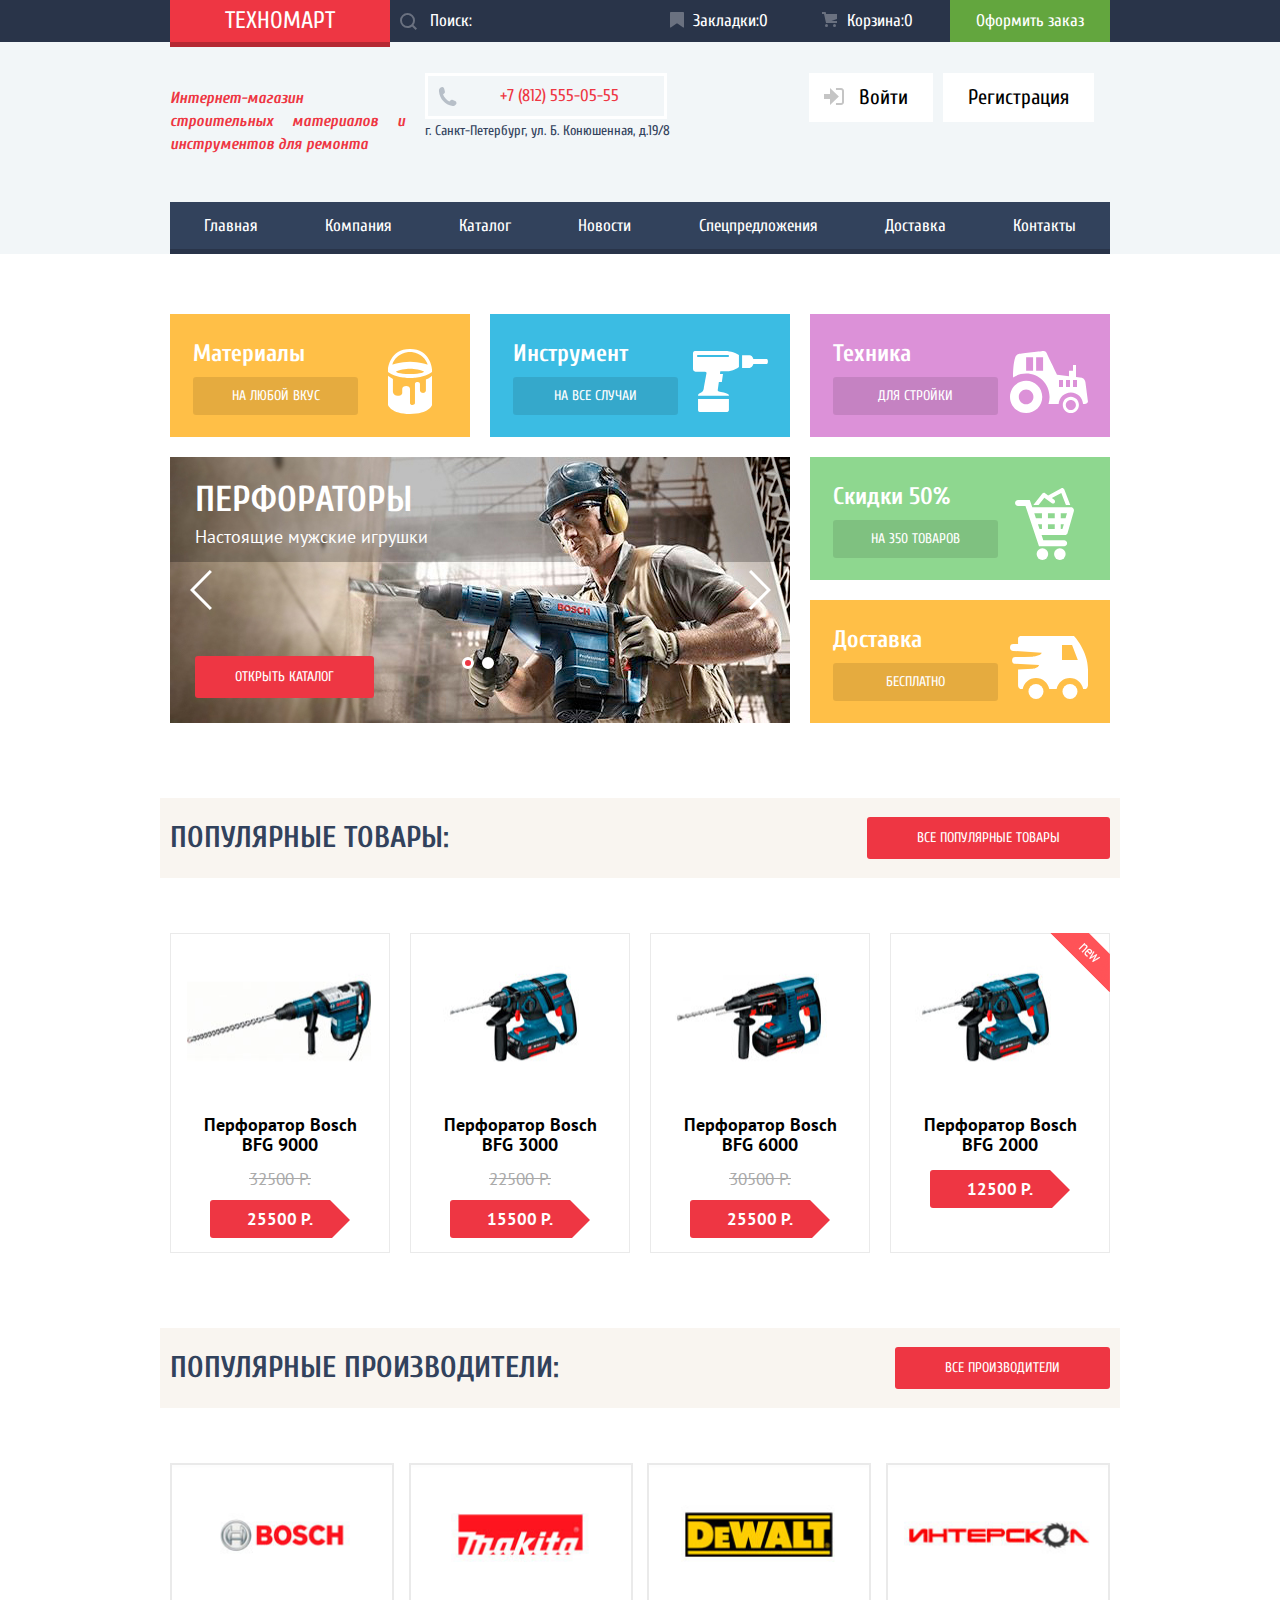
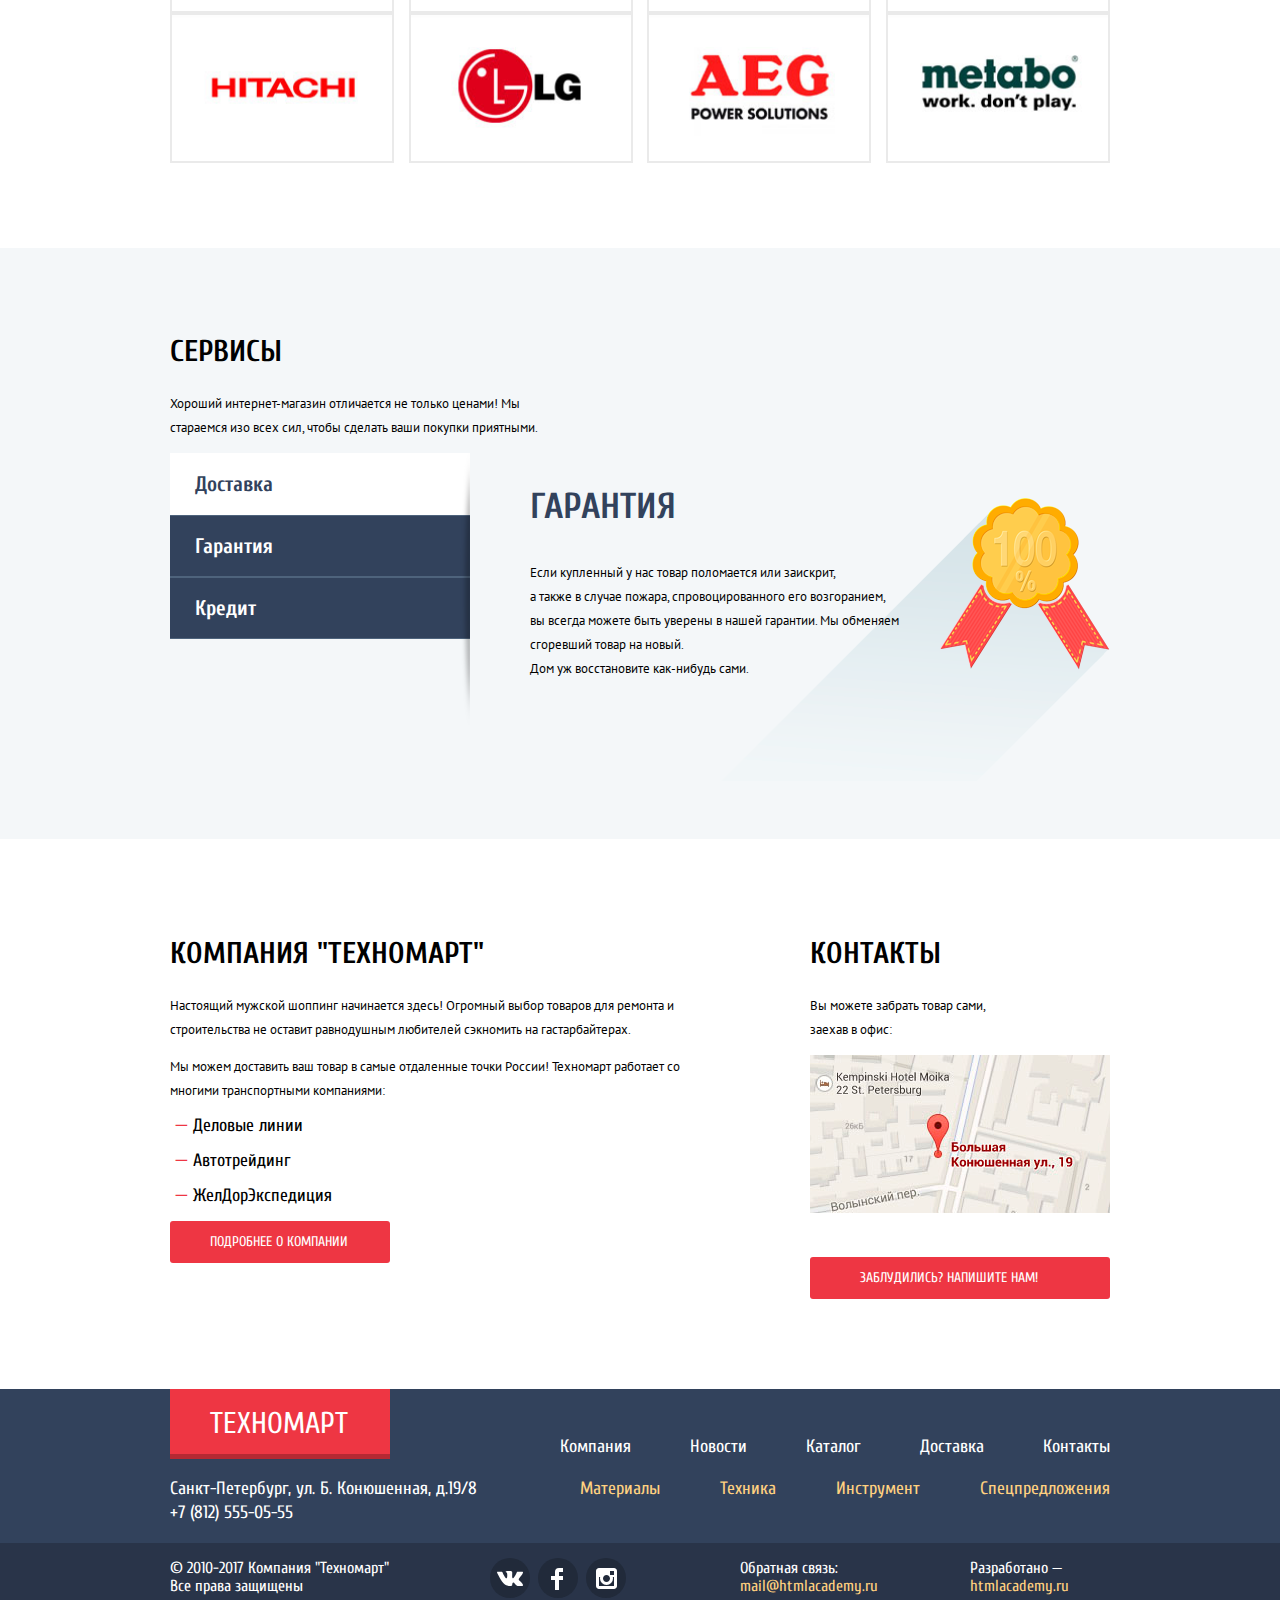
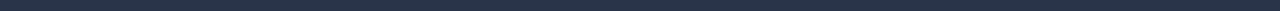
==== commit 4c31b618: "index.html and modals" ====
--- a/index.html
+++ b/index.html
@@ -15,7 +15,6 @@
     <div class="container header-top-panel">
       <a href="#" class="logo-header">Техномарт</a>
       <div class="header-top-wrap">
-
         <form method="get" class="top-panel-search">
           <input type="search" id="search" name="search" value="" placeholder="Поиск:">
           <svg class="search-icon" xmlns="http://www.w3.org/2000/svg" width="17" height="17" viewBox="0 0 17 17">
@@ -32,7 +31,7 @@
         <path  d="M14,15c0,0.55-0.368,0.741-0.818,0.426l-5.363-3.765c-0.45-0.315-1.187-0.315-1.637,0l-5.364,3.765
         	C0.368,15.741,0,15.55,0,15V1c0-0.55,0.45-1,1-1h12c0.55,0,1,0.45,1,1V15z"/>
         </svg></a>
-        <a href="#" class="header-top-item top-panel-busket">Корзина:0<svg class="icon-cart" xmlns="http://www.w3.org/2000/svg" width="15" height="15" viewBox="0 0 15 15"><circle  cx="4.5" cy="13.5" r="1.5"/><circle  cx="12.5" cy="13.5" r="1.5"/><path  d="M15 2H4.07l-.422-2H0v2h2.031l1.985 9H15V9H9.441L15 6.951z"/></svg>
+        <a href="#" class="header-top-item no-item-in-busket">Корзина:0<svg class="icon-cart" xmlns="http://www.w3.org/2000/svg" width="15" height="15" viewBox="0 0 15 15"><circle  cx="4.5" cy="13.5" r="1.5"/><circle  cx="12.5" cy="13.5" r="1.5"/><path  d="M15 2H4.07l-.422-2H0v2h2.031l1.985 9H15V9H9.441L15 6.951z"/></svg>
 </a>
         <a href="#" class="header-top-item top-panel-order">Оформить заказ</a>
       </div>
--- a/css/style.css
+++ b/css/style.css
@@ -119,6 +119,10 @@
   margin-left: 10px;
   fill: #6a7180;
 }
+.item-in-busket .icon-cart {
+  top:13px;
+  left:10px;
+}
 
 .top-panel-search input[type='search']:hover~.search-icon {
   fill: #fff;
@@ -128,7 +132,9 @@
   fill: #ffffff;
 }
 
-.top-panel-busket:hover .icon-cart {
+.no-item-in-busket:hover .icon-cart,
+.item-in-busket:hover .icon-cart
+ {
   fill: #ffffff;
 }
 
@@ -168,7 +174,7 @@
   width: 160px;
 }
 
-.top-panel-busket {
+.no-item-in-busket {
   width: 140px;
 }
 
@@ -180,11 +186,11 @@
   background-color: #ba2732;
 }
 
-.top-panel-bookmarks:hover, .top-panel-busket:hover {
+.top-panel-bookmarks:hover, .no-item-in-busket:hover {
   background-color: #212a3a;
 }
 
-.top-panel-bookmarks:active, .top-panel-busket:active {
+.top-panel-bookmarks:active, .no-item-in-busket:active {
   background-color: #161d29;
 }
 
@@ -248,6 +254,7 @@
   display: -webkit-box;
   display: -ms-flexbox;
   display: flex;
+  justify-content: space-between;
   margin-bottom: 45px;
   padding-top: 45px;
 }
@@ -259,7 +266,7 @@
 
 .user-block {
   width: 301px;
-  margin-left: 20px;
+  margin-left: auto;
 }
 
 .midpanel .telnumber {
@@ -1225,12 +1232,38 @@
 }
 
 .user-block .client-name {
+  position: relative;
   font-family: 'Cuprum', 'Arial', sans-serif;
   font-size: 21px;
   line-height: 21px;
   color: #000;
-}
-
+  background-color: #ffffff;
+  padding:12px 60px 12px 45px;
+  width: 300px;
+  box-sizing: border-box;
+  margin: 0;
+}
+.icon-user {
+  position: absolute;
+  width:20px ;
+  height:18px;
+  left:10px;
+  fill:#c5c5c5;
+}
+.icon-logout {
+  position: absolute;
+  width:21px ;
+  height:17px;
+  right:11px;
+  fill:#c5c5c5;
+}
+.user-block:hover .icon-user,
+.user-block:hover .icon-logout
+ {fill:#32425c;}
+ .user-block:active .icon-user,
+ .user-block:active .icon-logout
+  {fill:#32425c;
+  color:#32425c; }
 .user-block ul {
   list-style: none;
 }
@@ -1459,7 +1492,9 @@
 .confirm-buttons {
   background-color: #f1f1f1;
 }
-
+.modal-confirm {
+  display: none;
+}
 .confirm-message {
   font-family: 'Cuprum';
   font-size: 30px;
@@ -1528,3 +1563,7 @@
   text-decoration: none;
   color: #ee3643;
 }
+.item-in-busket {
+  background-color: #ee3643;
+  padding:12px 25px 12px 50px;
+}
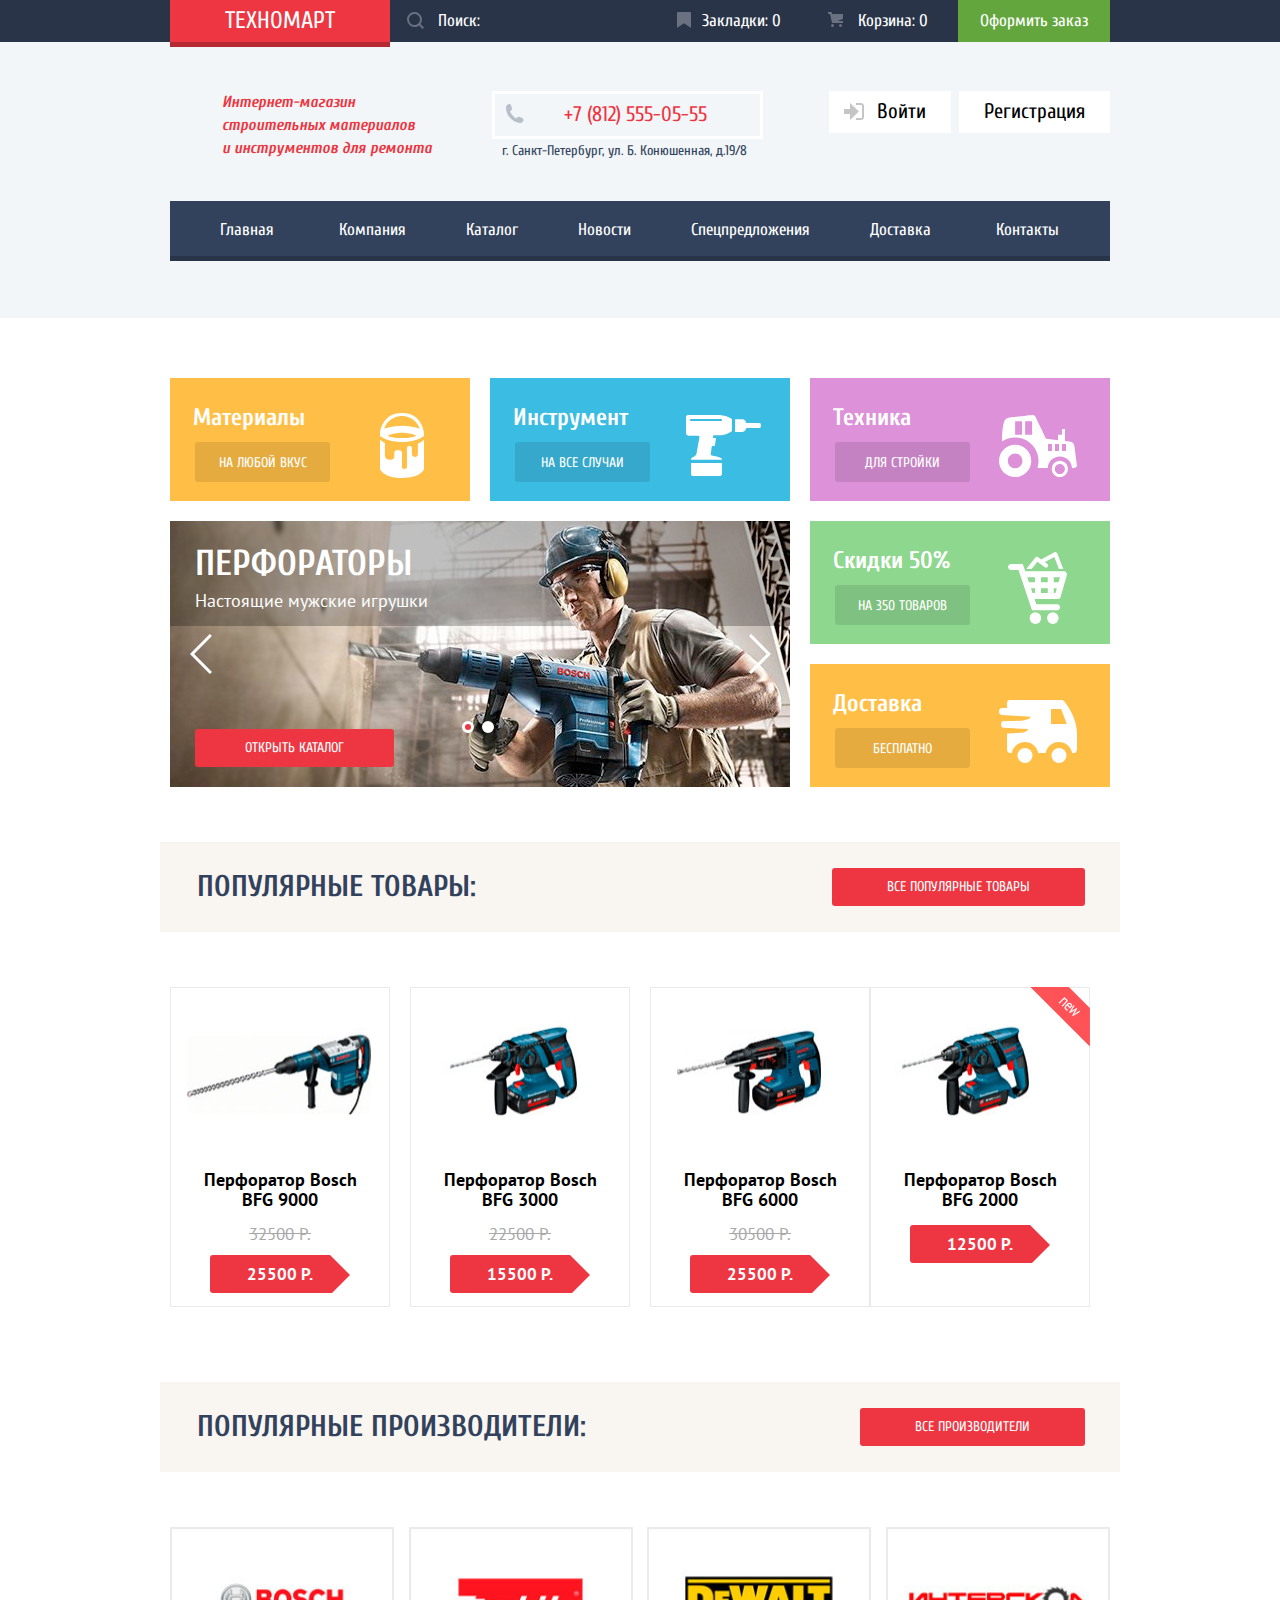
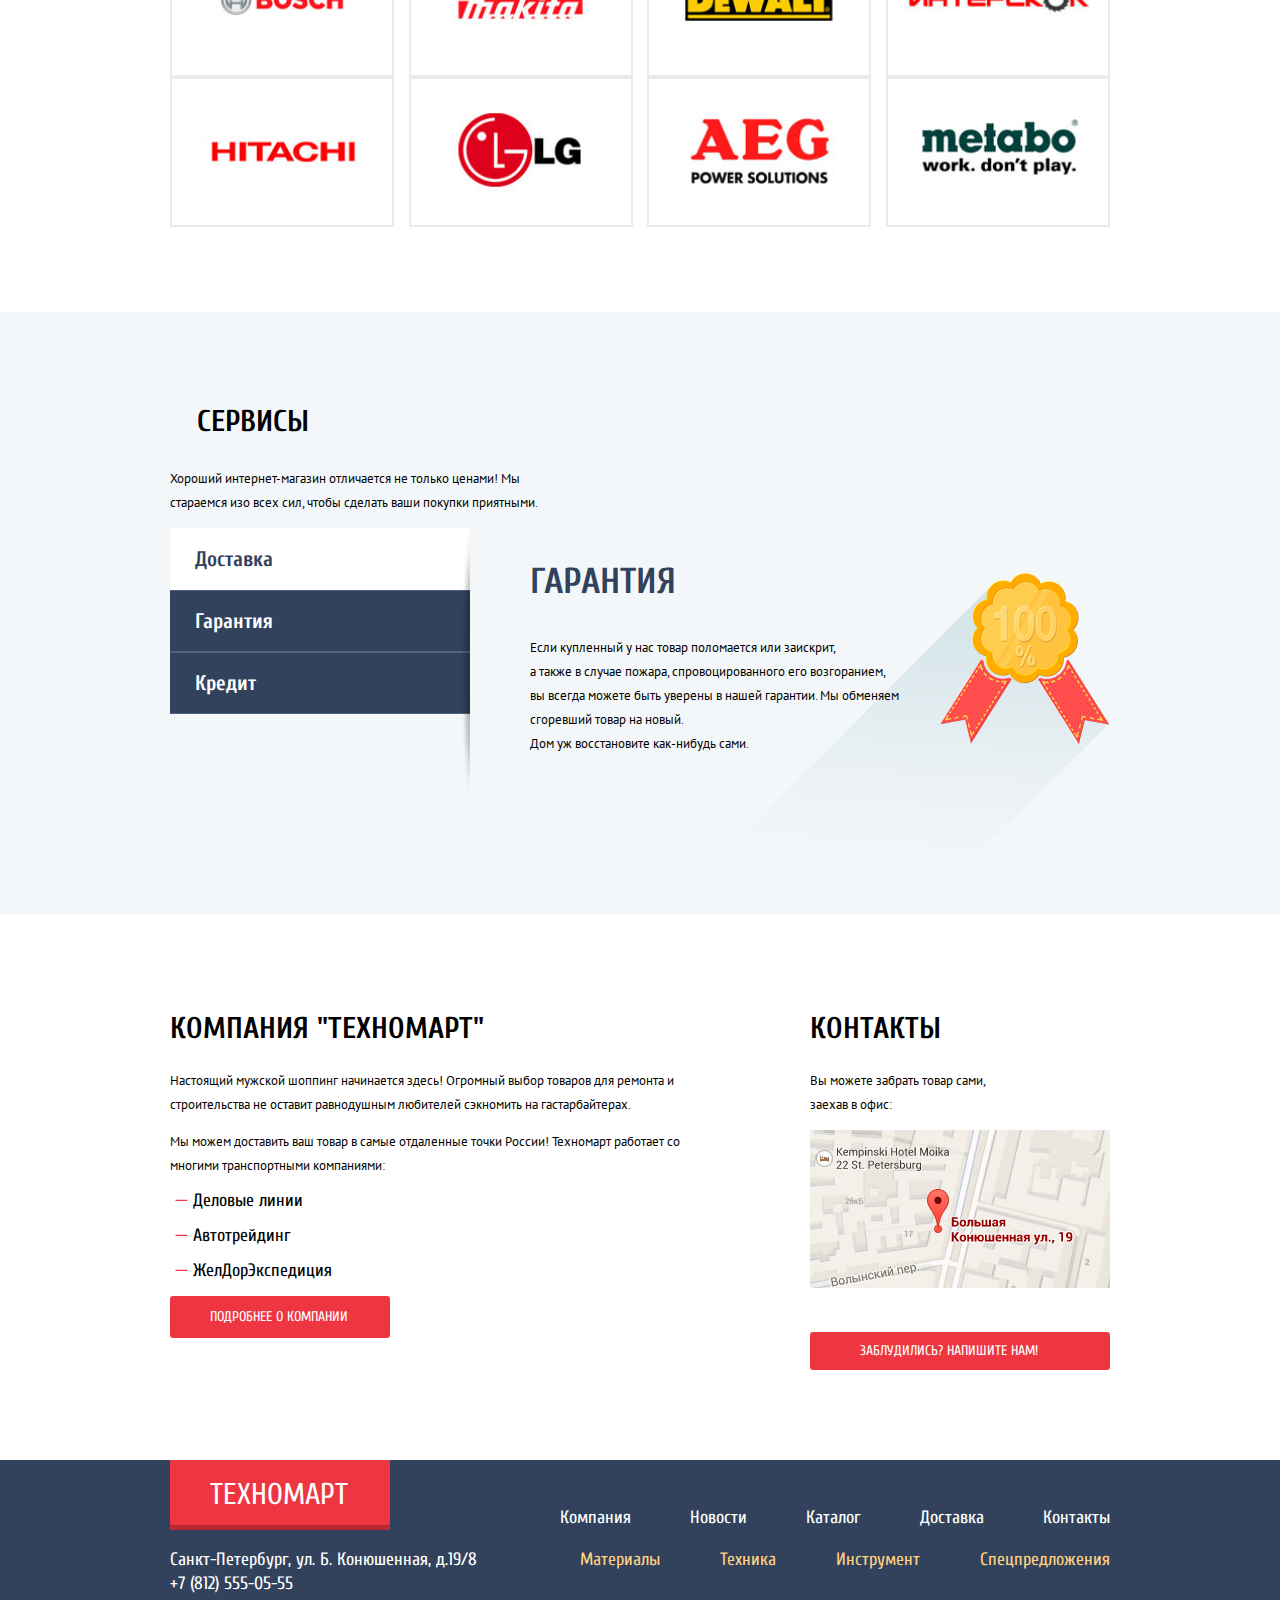
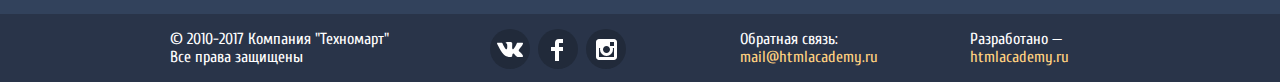
==== commit c2a0a42f: "pixelperf before" ====
--- a/index.html
+++ b/index.html
@@ -6,7 +6,8 @@
   <title>HTML Academy: Техномарт</title>
   <link rel="stylesheet" href="css/normalize.css">
   <link rel="stylesheet" href="css/style.css">
-  <link href="https://fonts.googleapis.com/css?family=Cuprum:400,400i,700,700i|PT+Sans:400,700&amp;subset=cyrillic" rel="stylesheet">
+  <link href="https://fonts.googleapis.com/css?family=Cuprum:400,400i,700,700i" rel="stylesheet">
+  <link href="https://fonts.googleapis.com/css?family=PT+Sans:400,700&amp;subset=cyrillic" rel="stylesheet">
   <link rel="shortcut icon" href="/img/favicon.ico" type="image/x-icon">
 </head>
 
@@ -23,29 +24,24 @@
           <label for="search" class="visually-hidden">Поиск по сайту</label>
 
         </form>
-        <a href="#" class="header-top-item top-panel-bookmarks">Закладки:0<?xml version="1.0" encoding="utf-8"?>
-        <!-- Generator: Adobe Illustrator 15.0.0, SVG Export Plug-In . SVG Version: 6.00 Build 0)  -->
-        <!DOCTYPE svg PUBLIC "-//W3C//DTD SVG 1.1//EN" "http://www.w3.org/Graphics/SVG/1.1/DTD/svg11.dtd">
-        <svg class="icon-bookmark"version="1.1" id="Layer_2" xmlns="http://www.w3.org/2000/svg" xmlns:xlink="http://www.w3.org/1999/xlink" x="0px" y="0px"
-        	 width="14px" height="16px" viewBox="0 0 14 16" enable-background="new 0 0 14 16" xml:space="preserve">
-        <path  d="M14,15c0,0.55-0.368,0.741-0.818,0.426l-5.363-3.765c-0.45-0.315-1.187-0.315-1.637,0l-5.364,3.765
-        	C0.368,15.741,0,15.55,0,15V1c0-0.55,0.45-1,1-1h12c0.55,0,1,0.45,1,1V15z"/>
-        </svg></a>
-        <a href="#" class="header-top-item no-item-in-busket">Корзина:0<svg class="icon-cart" xmlns="http://www.w3.org/2000/svg" width="15" height="15" viewBox="0 0 15 15"><circle  cx="4.5" cy="13.5" r="1.5"/><circle  cx="12.5" cy="13.5" r="1.5"/><path  d="M15 2H4.07l-.422-2H0v2h2.031l1.985 9H15V9H9.441L15 6.951z"/></svg>
+        <a href="#" class="header-top-item top-panel-bookmarks">Закладки: 0<svg class="icon-bookmark" xmlns="http://www.w3.org/2000/svg" width="14" height="16" viewBox="0 0 14 16">
+  <path  d="M14 15c0 .55-.368.741-.818.426l-5.363-3.765c-.45-.315-1.187-.315-1.637 0L.818 15.426C.368 15.741 0 15.55 0 15V1c0-.55.45-1 1-1h12c.55 0 1 .45 1 1v14z"/>
+</svg></a>
+        <a href="#" class="header-top-item no-item-in-busket">Корзина: 0<svg class="icon-cart" xmlns="http://www.w3.org/2000/svg" width="15" height="15" viewBox="0 0 15 15"><circle  cx="4.5" cy="13.5" r="1.5"/><circle  cx="12.5" cy="13.5" r="1.5"/><path  d="M15 2H4.07l-.422-2H0v2h2.031l1.985 9H15V9H9.441L15 6.951z"/></svg>
 </a>
         <a href="#" class="header-top-item top-panel-order">Оформить заказ</a>
       </div>
     </div>
     <div class="header-backg">
       <div class="midpanel container">
-        <h1>Интернет-магазин строительных материалов и инструментов для ремонта</h1>
+        <h1>Интернет-магазин строительных материалов <br>и инструментов для ремонта</h1>
         <div class="midpanel-contacts">
           <a class="telnumber" href="tel:+78125550555">+7 (812) 555-05-55</a>
           <p>г. Санкт-Петербург, ул. Б. Конюшенная, д.19/8</p>
         </div>
         <div class="user-block">
           <a class="btn enter user-block-btn" href="#">Войти</a>
-          <a class="btn user-block-btn" href="#">Регистрация</a>
+          <a class="registration user-block-btn" href="#">Регистрация</a>
         </div>
       </div>
       <nav class="main-navigation container">
--- a/css/style.css
+++ b/css/style.css
@@ -79,7 +79,7 @@
 
 .top-panel-search input[type='search'] {
   width: 220px;
-  margin-left: 40px;
+  margin-left: 48px;
   padding: 10px 0;
   color: #fff;
   border: none;
@@ -92,11 +92,11 @@
 
 .search-icon {
   position: absolute;
-  top: 10px;
-  left: 0;
+  top: 9px;
+  left: 1px;
   width: 17px;
   height: 17px;
-  margin-left: 10px;
+  margin-left: 16px;
   fill: #6a7180;
 }
 
@@ -106,7 +106,7 @@
   left: 10px;
   width: 14px;
   height: 16px;
-  margin-left: 10px;
+  margin-left: 0;
   fill: #6a7180;
 }
 
@@ -119,9 +119,10 @@
   margin-left: 10px;
   fill: #6a7180;
 }
+
 .item-in-busket .icon-cart {
-  top:13px;
-  left:10px;
+  top: 13px;
+  left: 10px;
 }
 
 .top-panel-search input[type='search']:hover~.search-icon {
@@ -132,9 +133,7 @@
   fill: #ffffff;
 }
 
-.no-item-in-busket:hover .icon-cart,
-.item-in-busket:hover .icon-cart
- {
+.no-item-in-busket:hover .icon-cart, .item-in-busket:hover .icon-cart {
   fill: #ffffff;
 }
 
@@ -172,10 +171,12 @@
 
 .top-panel-bookmarks {
   width: 160px;
+  margin-left: 9px;
 }
 
 .no-item-in-busket {
   width: 140px;
+padding-left: 11px;
 }
 
 .logo-header:hover {
@@ -225,7 +226,8 @@
   font-size: 21px;
   line-height: 21px;
   color: #000;
-}
+  }
+
 
 .user-block-btn:hover {
   color: #ee3643;
@@ -236,11 +238,13 @@
   color: #000;
 }
 
-.midpanel h1 {
+.midpanel h1, .midpanel .like-h1-main {
   margin: 0;
+  margin-left:52px ;
+  margin-right: 35px;
   width: 235px;
   padding: 0;
-  text-align: justify;
+  text-align: left;
   vertical-align: top;
   font-family: 'Cuprum', 'Arial', sans-serif;
   font-size: 16px;
@@ -248,35 +252,40 @@
   line-height: 23px;
   color: #ee3643;
 }
-
 .midpanel {
   font-family: 'Cuprum', 'Arial', sans-serif;
   display: -webkit-box;
   display: -ms-flexbox;
   display: flex;
   justify-content: space-between;
-  margin-bottom: 45px;
-  padding-top: 45px;
+  margin-bottom: 38px;
+  padding-top: 49px;
 }
 
 .midpanel-contacts {
   width: 301px;
-  margin-left: 20px;
-}
+    }
 
 .user-block {
   width: 301px;
+  margin-top: 0;
   margin-left: auto;
-}
+  display: flex;
+  align-items: flex-start;
+  justify-content:space-between;
+  }
 
 .midpanel .telnumber {
-  font-size: 17px;
-  line-height: 18px;
+  font-size: 21px;
+  line-height: 21px;
+  margin-right: 30px;
+
   position: relative;
-  padding: 10px 45px 11px 72px;
+  padding: 10px 30px 11px 69px;
   color: #ee3643;
   border: 3px solid #fff;
   background-color: transparent;
+  display: block;
 }
 
 .telnumber::before {
@@ -290,9 +299,11 @@
 }
 
 .midpanel p {
+margin: 0;
   font-size: 14px;
   line-height: 24px;
   color: #32425c;
+  margin-left: 10px;
 }
 
 .midpanel a {
@@ -313,19 +324,35 @@
   background-color: #32425c;
   border-bottom: 5px solid #293449;
   -ms-flex-pack: distribute;
-  justify-content: space-around;
-}
+}
+
 
 .navigation-item a {
   font-family: 'Cuprum', 'Arial', sans-serif;
   font-size: 17px;
   line-height: 17px;
   color: #fff;
-}
-
-.navigation-item a {
   display: block;
-  padding: 15px 20px;
+  padding-top: 20px;
+  padding-left: 25px;
+  padding-right: 35px;
+  padding-bottom: 18px;
+  margin: 0 auto;
+}
+.navigation-list  .navigation-item:first-child a{
+  padding-left: 50px;
+  padding-right: 40px;
+}
+.navigation-list  .navigation-item:last-child a{
+  padding-left: 30px;
+  padding-right: 50px;
+}
+/* .navigation-item a:last-child {
+  padding-left: 5px;
+} */
+
+.navigation-item {
+
 }
 
 .navigation-item a:hover {
@@ -340,10 +367,11 @@
 .header-backg {
   width: 100%;
   background-color: #f2f6f8;
+  padding-bottom: 17px;
 }
 
 .promo {
-  margin-bottom: 55px;
+  margin-bottom: 35px;
   display: flex;
 }
 
@@ -376,12 +404,16 @@
 
 .btn-promo {
   position: absolute;
-  bottom: 22px;
-  left: 23px;
+  bottom: 19px;
+  left: 25px;
   width: 135px;
+  height: 40px;
+  text-align: center;
+  padding-top: 12px;
+  box-sizing: border-box;
   text-align: center;
   background-color: rgba(0, 0, 0, .1);
-  padding: 10px 15px;
+
   border-radius: 3px;
 }
 
@@ -397,35 +429,35 @@
   background-color: #ffbf47;
   background-image: url('../img/icon-1.svg');
   background-repeat: no-repeat;
-  background-position: 85% 60%;
+  background-position: 82% 60%;
 }
 
 .promo-tag-delivery {
   background-color: #ffbf47;
   background-image: url('../img/icon-5.svg');
   background-repeat: no-repeat;
-  background-position: 90% 60%;
+  background-position: 85% 60%;
 }
 
 .promo-tag-blue {
   background-color: #3bbce3;
   background-image: url('../img/icon-2.svg');
   background-repeat: no-repeat;
-  background-position: 90% 60%;
+  background-position: 87% 60%;
 }
 
 .promo-tag-purple {
   background-color: #dc91d8;
   background-image: url('../img/icon-3.svg');
   background-repeat: no-repeat;
-  background-position: 90% 60%;
+  background-position: 85% 60%;
 }
 
 .promo-tag-green {
   background-color: #8ed78f;
   background-image: url('../img/icon-4.svg');
   background-repeat: no-repeat;
-  background-position: 85% 60%;
+  background-position: 82% 60%;
 }
 
 .slider-title {
@@ -487,7 +519,7 @@
   line-height: 18px;
   display: block;
   margin: auto 0;
-  padding: 12px 50px;
+  padding: 10px 50px 10px;
   text-transform: uppercase;
   color: #fff;
   border-radius: 3px;
@@ -496,10 +528,10 @@
 
 .slider1 .btn-red, .slider2 .btn-red {
   position: absolute;
-  bottom: 25px;
+  bottom: 20px;
   left: 25px;
   display: block;
-  padding: 12px 40px;
+  padding: 10px 50px;
 }
 
 .btn-red:hover {
@@ -611,14 +643,27 @@
 }
 
 .h2-in-main {
+  margin: 0;
+  padding: 0;
   font-family: 'Cuprum', 'Arial', sans-serif;
   font-size: 30px;
   line-height: 30px;
+  margin-left: 27px;
+  margin-top: 30px;
+  margin-bottom: 30px;
   text-transform: uppercase;
   color: #32425c;
 }
-
-.popular-goods-list {
+.popular-goods-content .btn-red,
+.popular-producers .btn-red
+{
+  padding-left: 55px;
+  margin-right: 25px;
+  padding-right: 55px;
+
+}
+
+.popular-goods-items {
   font-size: 0;
 }
 
@@ -632,9 +677,10 @@
   text-align: center;
   border: 1px solid #eaeaea;
   font-size: 17px;
-}
-
-.popular-goods-list:nth-child(4n) {
+  line-height: 20px;
+}
+
+.popular-goods-items:nth-child(3n) .popular-item {
   margin-right: 0;
 }
 
@@ -842,7 +888,7 @@
   background-image: url('../img/service-credit-background.png');
   background-repeat: no-repeat;
   min-height: 300px;
-  background-position: :center right;
+  background-position:center right;
 }
 
 .credit a {
@@ -933,7 +979,7 @@
 }
 
 .cargo-company span {
-  content: &mdash;
+  content: "&mdash";
   color: #ee3643;
   margin: 0 5px;
   font-size: 20px;
@@ -953,13 +999,17 @@
   margin-left: 80px;
 }
 
-.main-page-footer, .inner-page-footer {
+.main-page-footer {
   font-family: 'Cuprum', sans-serif;
   font-size: 18px;
   line-height: 24px;
   color: #fff;
   background-color: #32425c;
   margin-top: 90px;
+}
+
+.inner-page-footer {
+  margin-top: 0;
 }
 
 footer ul {
@@ -1231,6 +1281,82 @@
   box-sizing: border-box;
 }
 
+.confirm-buttons-wrap {
+  width: auto;
+  height: auto;
+  background-color: #f1f1f1;
+  padding: 37px 80px;
+  margin-top: 0;
+}
+
+.modal-confirm {
+  position: absolute;
+  top: 410px;
+  left: 50%;
+  margin-left: -310px;
+  width: 620px;
+  height: 283px;
+  border-top: 7px solid #ff5257;
+  background-color: #ffffff;
+  box-shadow: 0px 20px 40px 0px rgba(0, 0, 0, 0.75);
+  z-index: 100;
+  box-sizing: border-box;
+  display: none;
+}
+
+.confirm-message {
+  position: relative;
+  font-family: 'Cuprum';
+  font-size: 30px;
+  line-height: 30px;
+  margin: 60px 80px 70px;
+  padding-left: 100px;
+}
+
+.confirm-message::before {
+  position: absolute;
+  content: "";
+  width: 66px;
+  height: 66px;
+  background-image: url('../img/icon-mark.svg');
+  background-repeat: no-repeat;
+  top: -15px;
+  left: 0;
+}
+
+.modal-confirm div {
+  display: flex;
+  margin-top: 0;
+}
+
+.confirm-buttons a {
+  display: block;
+  width: 220px;
+  height: 38px;
+  box-sizing: border-box;
+  padding: 12px 40px;
+}
+
+.confirm-buttons a:first-child {
+  margin-right: 20px;
+}
+
+.btn-close-confirm {
+  color: #000;
+  background-color: #fff;
+  display: block;
+  margin: auto 0;
+  padding: 12px 50px;
+  border-radius: 3px;
+}
+
+.confirm-buttons .btn-close-confirm {
+  font-family: 'Cuprum';
+  font-size: 14px;
+  line-height: 18px;
+  text-transform: uppercase;
+}
+
 .user-block .client-name {
   position: relative;
   font-family: 'Cuprum', 'Arial', sans-serif;
@@ -1238,49 +1364,56 @@
   line-height: 21px;
   color: #000;
   background-color: #ffffff;
-  padding:12px 60px 12px 45px;
+  padding: 12px 60px 12px 45px;
   width: 300px;
   box-sizing: border-box;
   margin: 0;
-}
+  margin-bottom: 10px;
+}
+
 .icon-user {
   position: absolute;
-  width:20px ;
-  height:18px;
-  left:10px;
-  fill:#c5c5c5;
-}
+  width: 20px;
+  height: 18px;
+  left: 10px;
+  fill: #c5c5c5;
+}
+
 .icon-logout {
   position: absolute;
-  width:21px ;
-  height:17px;
-  right:11px;
-  fill:#c5c5c5;
-}
-.user-block:hover .icon-user,
-.user-block:hover .icon-logout
- {fill:#32425c;}
- .user-block:active .icon-user,
- .user-block:active .icon-logout
-  {fill:#32425c;
-  color:#32425c; }
+  width: 21px;
+  height: 17px;
+  right: 11px;
+  fill: #c5c5c5;
+}
+
+.user-block:hover .icon-user, .user-block:hover .icon-logout {
+  fill: #32425c;
+}
+
+.user-block:active .icon-user, .user-block:active .icon-logout {
+  fill: #32425c;
+  color: #32425c;
+}
+
 .user-block ul {
   list-style: none;
 }
 
 .user-block a {
+
   position: relative;
-  padding: 12px 25px 13px 25px;
+  padding: 10px 25px 11px 25px;
 }
 
 .user-block .enter {
-  margin-right: 7px;
-  padding-left: 50px;
+margin-left: 20px;
+padding-left: 48px;
 }
 
 .enter::before {
   position: absolute;
-  top: 15px;
+  top: 12px;
   left: 15px;
   width: 20px;
   height: 20px;
@@ -1296,6 +1429,72 @@
   background-repeat: no-repeat;
 }
 
+.user-login ul {
+  display: flex;
+  flex-wrap: wrap;
+  justify-content: center;
+}
+
+.user-login .my-order a, .user-login .cabinet a {
+  background: none;
+  text-decoration: underline;
+  position: relative;
+  color: #32425c;
+  font-size: 17px;
+  line-height: 18px;
+}
+
+/* .user-login p {
+  display: block;
+  margin-bottom: 10px;
+} */
+
+.breadcrumbs li {
+  margin-right: 40px;
+}
+
+.breadcrumbs li:last-child {
+  margin-right: 0;
+}
+
+.breadcrumbs a {
+  display: inline;
+  vertical-align: top;
+  position: relative;
+  font-size: 13px;
+  line-height: 18px;
+  text-transform: uppercase;
+  color: #000;
+  padding-right: 40px;
+}
+
+.breadcrumbs a::after {
+  position: absolute;
+  content: "";
+  right: 0;
+  top: 2px;
+  width: 8px;
+  height: 12px;
+  background-image: url('../img/icon-right-small.svg');
+  background-repeat: no-repeat;
+}
+
+.breadcrumbs li:last-child a::after {
+  display: none;
+}
+
+.user-login .my-order a::after {
+  position: absolute;
+  top: 18px;
+  right: -2px;
+  content: "";
+  width: 2px;
+  height: 3px;
+  background-color: #32425c;
+  border-radius: 50%;
+  border: 1px solid #32425c;
+}
+
 .breadcrumbs {
   display: -webkit-box;
   display: -ms-flexbox;
@@ -1303,30 +1502,103 @@
   list-style: none;
 }
 
-.breadcrumbs a {
-  font-size: 13px;
-  line-height: 18px;
-  text-transform: uppercase;
-  color: #000;
-}
+.breadcrumbs a {}
 
 .inner-h1 {
   font-family: 'Cuprum';
   font-size: 30px;
   font-weight: 500;
   line-height: 30px;
+  padding: 30px;
   text-transform: uppercase;
   color: #32425c;
   background-color: #f2f6f8;
 }
 
+.left-column-sorting {
+  width: 220px;
+  margin-right: 20px;
+}
+
+.producers-checkbox {
+  position: relative;
+  padding-left: 40px;
+}
+
+.checkbox-indicator {
+  position: absolute;
+  content: "";
+  width: 28px;
+  height: 23px;
+  background-image: url('../img/checkbox-off.svg');
+  background-repeat: no-repeat;
+  top: -2px;
+  left: 0;
+}
+
+.radio-indicator {
+  position: absolute;
+  content: "";
+  width: 25px;
+  height: 25px;
+  background-image: url('../img/radio-off.svg');
+  background-repeat: no-repeat;
+  top: -3px;
+  left: 0;
+}
+
+.producers-checkbox input[type="checkbox"]:checked+.checkbox-indicator {
+  position: absolute;
+  content: "";
+  width: 28px;
+  height: 23px;
+  background-image: url('../img/checkbox-on.svg');
+  background-repeat: no-repeat;
+}
+
+.producers-checkbox input[type="radio"]:checked+.radio-indicator {
+  position: absolute;
+  content: "";
+  width: 25px;
+  height: 25px;
+  background-image: url('../img/radio-on.svg');
+  background-repeat: no-repeat;
+}
+
+.right-column-sorting {
+  width: 700px;
+  ;
+}
+
+.catalog-content {
+  display: flex;
+  flex-wrap: wrap;
+}
+
+.catalog-content fieldset {
+  padding: 0;
+  margin: 0;
+}
+
+.sorting-line {
+  width: 700px;
+  display: flex;
+  /* box-sizing:border-box; */
+}
+
+.ssss {
+  margin-left: auto;
+}
+
 .sorting-title {
+  margin: 0;
   font-size: 13px;
   font-weight: 400;
   line-height: 18px;
   text-transform: uppercase;
   color: #000;
   background-color: #f7f3ec;
+  padding: 10px 18px;
 }
 
 .sorted-list {
@@ -1336,6 +1608,69 @@
   list-style: none;
   -ms-flex-wrap: wrap;
   flex-wrap: wrap;
+}
+
+.price-range {
+  width: 220px;
+}
+
+.range-controls {
+  position: relative;
+  height: 80px;
+  margin-bottom: 15px;
+  padding: 0 20px;
+  background: #f7f3ec;
+  border-radius: 5px;
+  overflow: hidden;
+}
+
+.range-controls .scale {
+  margin-top: 39px;
+  height: 2px;
+  background-color: #d7dcde;
+}
+
+.range-controls .bar {
+  height: 2px;
+  background-color: #00ca74;
+}
+
+.range-controls .toggle {
+  position: absolute;
+  top: 30px;
+  left: 20px;
+  width: 4px;
+  height: 4px;
+  border: 8px solid white;
+  background-color: #ababab;
+  border-radius: 50px;
+  cursor: pointer;
+  box-shadow: 0 2px 1px 0 #e0ddd8;
+}
+
+.price-controls input[type="number"] {
+  width: 70px;
+  display: block;
+  font-family: "PT Sans";
+  line-height: 18px;
+  font-size: 17px;
+  text-align: center;
+  border: none;
+  padding: 8px 10px;
+  background: #f7f3ec;
+}
+
+.price-controls input:last-child {
+  margin-left: auto;
+}
+
+.price-controls {
+  display: flex;
+  flex-wrap: wrap;
+}
+
+.range-controls .max-toggle {
+  left: 145px;
 }
 
 .price-range input {
@@ -1363,13 +1698,27 @@
   display: block;
 }
 
+.filter-title {
+  font-size: 17px;
+  line-height: 30px;
+  font-weight: bold;
+  text-transform: uppercase;
+}
+
+.inner-page hr {
+  color: #e5e5e5;
+}
+
 .filter-btn {
-  line-height: 18px;
   text-decoration: none;
   text-transform: uppercase;
   border: 2px solid #e5e5e5;
   border-radius: 1px;
   background-color: #fff;
+  padding: 10px 40px;
+  font-family: 'PT sans';
+  font-size: 13px;
+  line-height: 18px;
 }
 
 .popular-item-action button {
@@ -1449,11 +1798,23 @@
 }
 
 .about-sorted-items h2 {
+  margin: 0;
   font-family: 'Cuprum';
   font-size: 30px;
   line-height: 30px;
   text-transform: uppercase;
   color: #000;
+  padding-top: 65px;
+  padding-bottom: 40px;
+}
+
+.about-sorted-items {
+  margin: 0;
+  padding-bottom: 75px;
+}
+
+.inner-page-footer {
+  margin-top: 0;
 }
 
 .pagination-list {
@@ -1461,6 +1822,12 @@
   display: -ms-flexbox;
   display: flex;
   list-style: none;
+  margin-top: 50px;
+  margin-bottom: 60px;
+}
+
+.pagination-item:not(:last-child) {
+  margin-right: 10px;
 }
 
 .pagination-item a {
@@ -1470,6 +1837,7 @@
   border: 1px solid #e5e5e5;
   border-radius: 3px;
   background-color: #fff;
+  padding: 11px 15px;
 }
 
 .pagination-item a:hover {
@@ -1483,34 +1851,11 @@
 .pagination-list .active-page {
   color: #fff;
   background-color: #ee3643;
+  border-color: #ee3643;
 }
 
 .about-sorted-items p {
   line-height: 24px;
-}
-
-.confirm-buttons {
-  background-color: #f1f1f1;
-}
-.modal-confirm {
-  display: none;
-}
-.confirm-message {
-  font-family: 'Cuprum';
-  font-size: 30px;
-  line-height: 30px;
-}
-
-.btn-close-confirm {
-  color: #000;
-  background-color: #fff;
-}
-
-.confirm-buttons a {
-  font-family: 'Cuprum';
-  font-size: 14px;
-  line-height: 18px;
-  text-transform: uppercase;
 }
 
 .about-sorted-items {
@@ -1530,24 +1875,53 @@
 }
 
 .sorting-list {
-  display: -webkit-box;
-  display: -ms-flexbox;
-  display: flex;
+  display: flex;
+  width: 460px;
+  margin-left: 125px;
+  padding-top: 10px;
   list-style: none;
 }
 
+.sorting-item {
+  margin-right: 70px;
+}
+
+.sort-item-fucntional {
+  margin-right: 40px;
+}
+
 .sorting-item a {
+  display: block;
   line-height: 18px;
   text-decoration: underline;
   text-transform: uppercase;
   color: rgba(0, 0, 0, .3);
-  background-color: #fff;
   -webkit-text-decoration-style: dotted;
   text-decoration-style: dotted;
   -webkit-text-decoration-color: #ee3643;
   text-decoration-color: #ee3643;
 }
 
+.sorting-item-up {
+  margin-right: 20px;
+}
+
+.sorting-item-up .icon-up {
+  fill: #ee3643;
+}
+
+.sorting-item-down .icon-down {
+  fill: #c5c5c5;
+}
+
+.sorting-item-up a:active .icon-up {
+  fill: #c5c5c5;
+}
+
+.sorting-item-down a:active .icon-down {
+  fill: #ee3643;
+}
+
 .sorting-item .active-sorted {
   text-decoration: none;
   color: #ee3643;
@@ -1563,7 +1937,8 @@
   text-decoration: none;
   color: #ee3643;
 }
+
 .item-in-busket {
   background-color: #ee3643;
-  padding:12px 25px 12px 50px;
-}
+  padding: 12px 25px 12px 50px;
+}
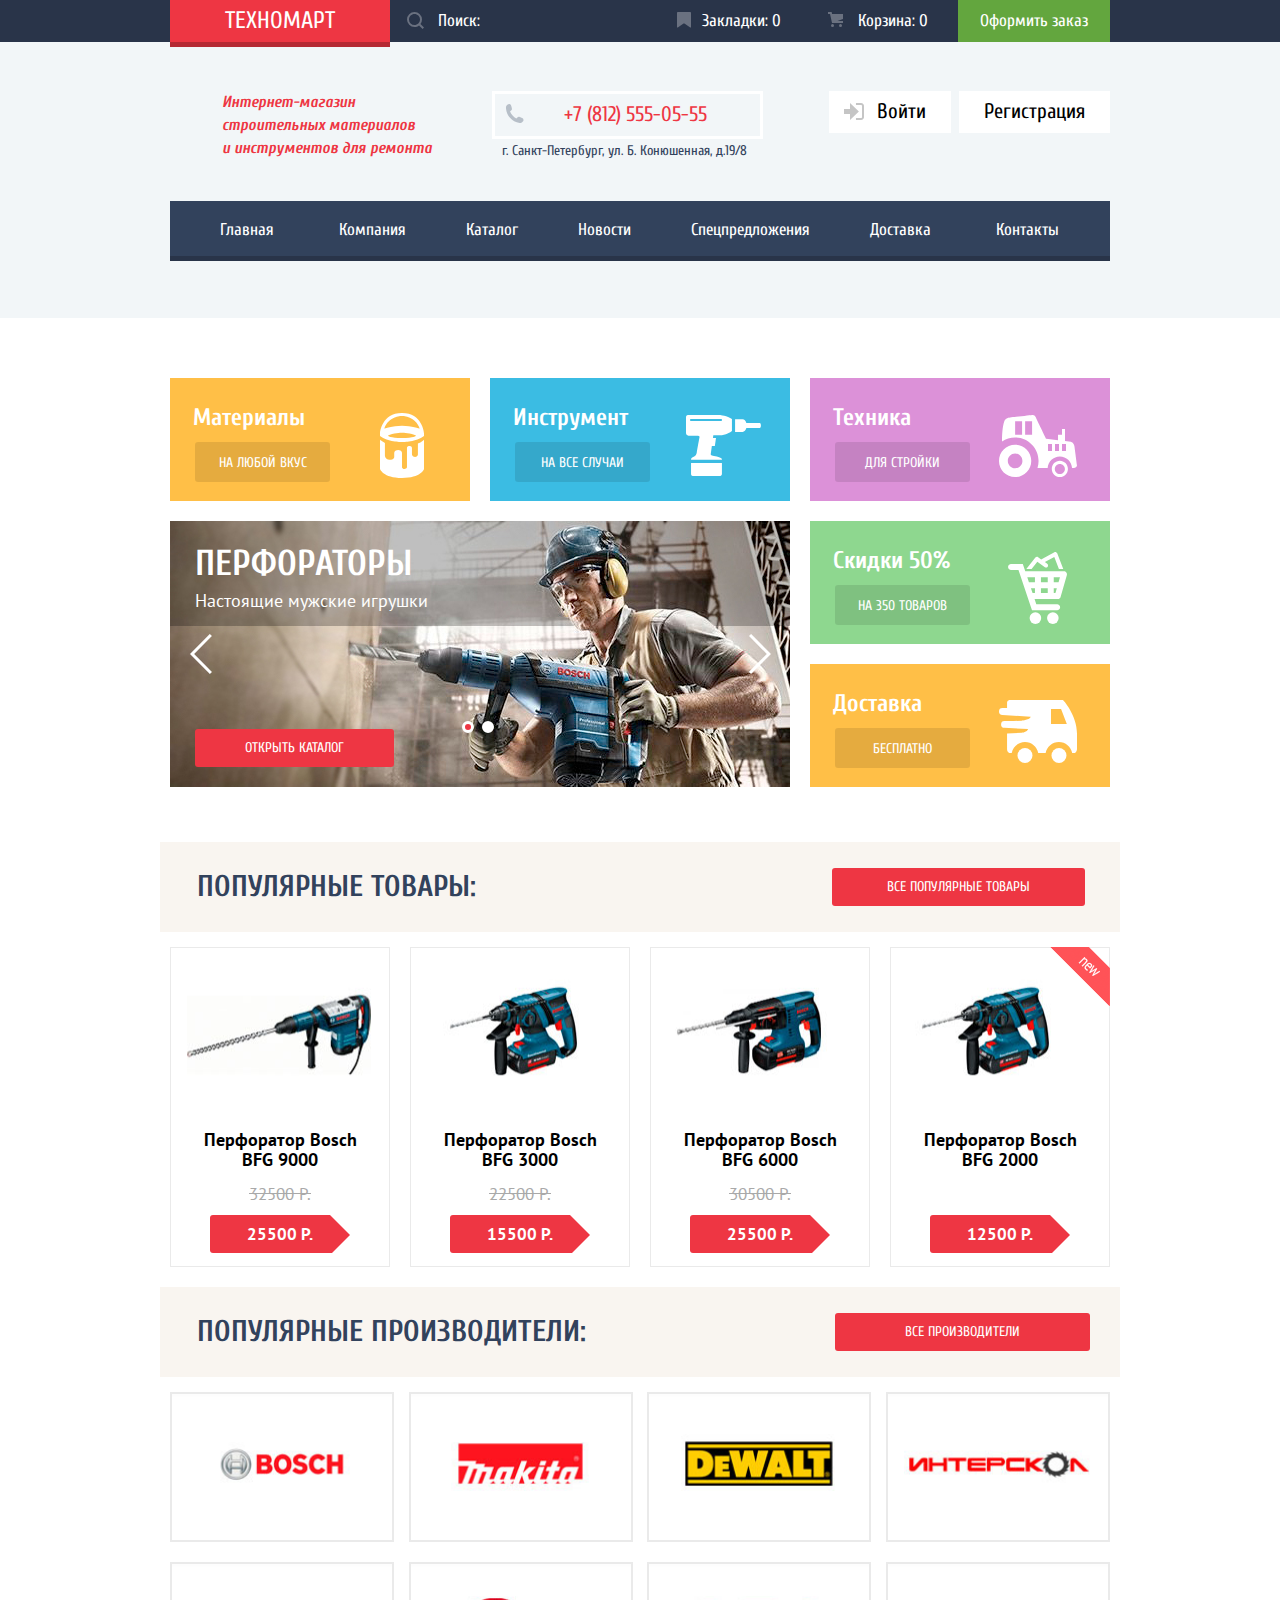
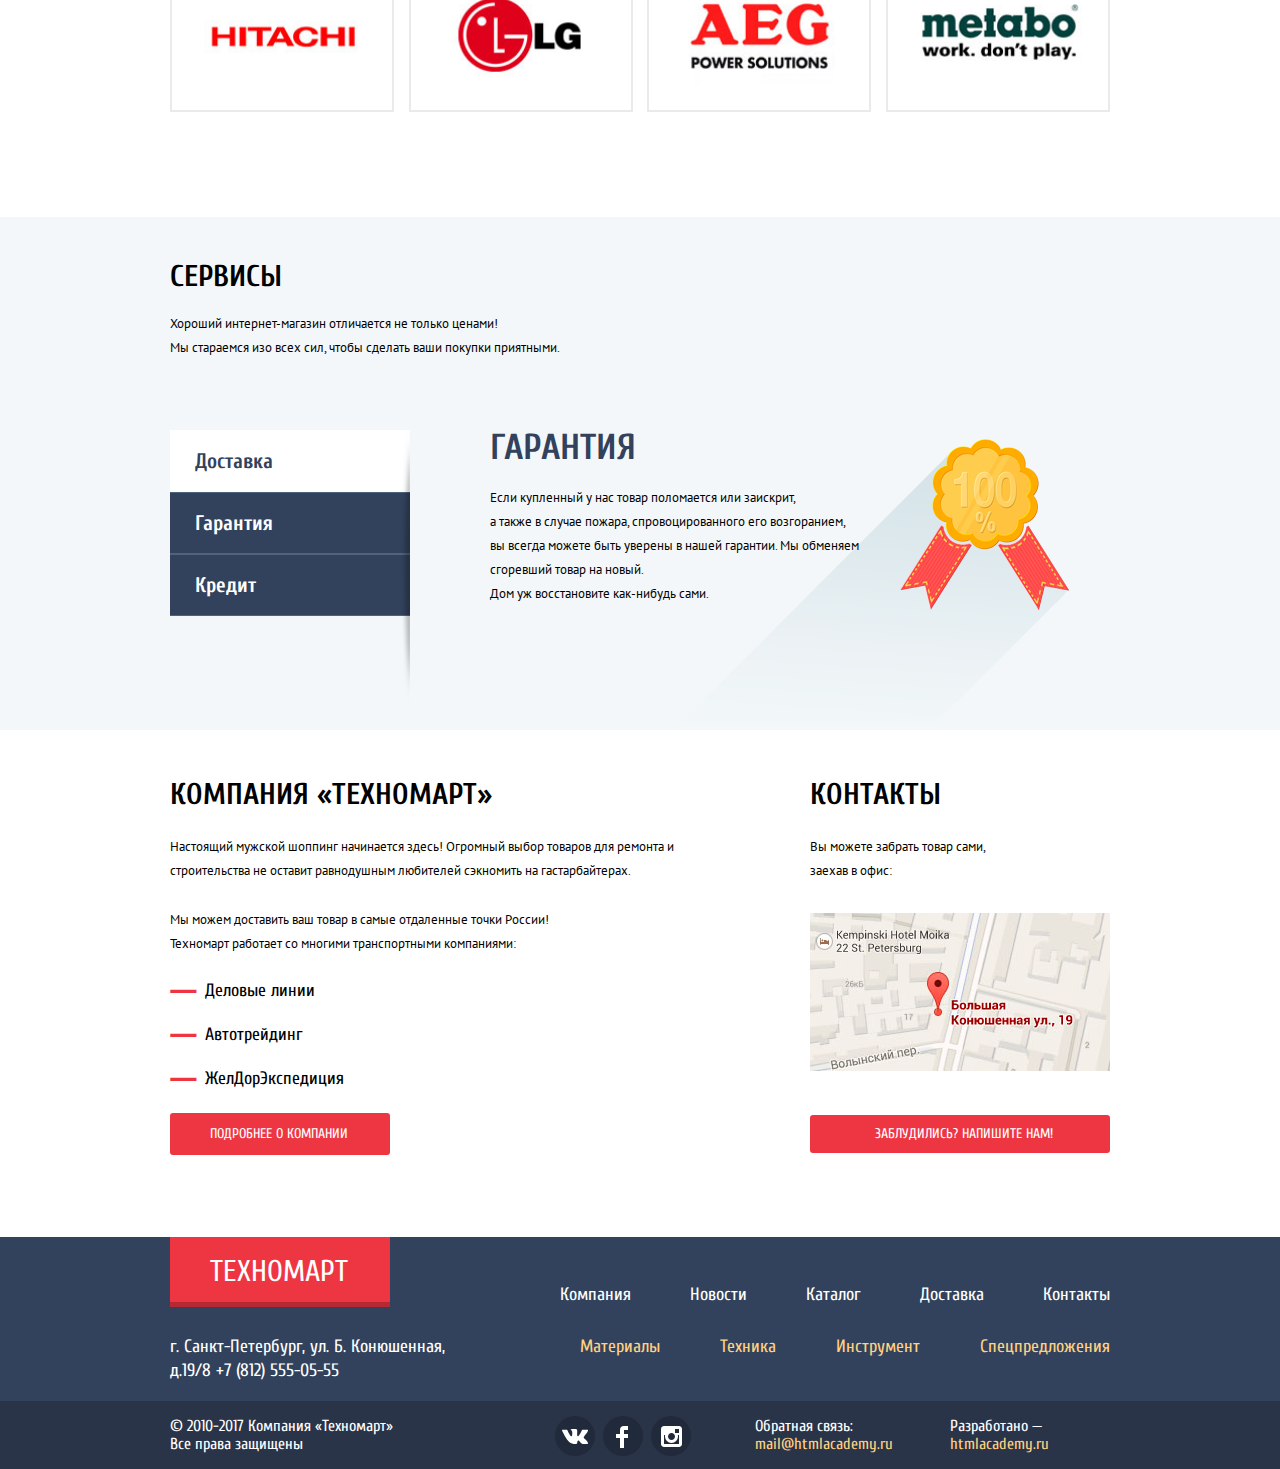
==== commit 500b5aa4: "pixelperf before" ====
--- a/index.html
+++ b/index.html
@@ -138,7 +138,7 @@
             <span class="popular-item-new-price">15500 Р.</span>
           </div>
         </li>
-        <li class="popular-goods-items">
+        <li class="pop-goods-items">
           <div class="popular-item">
             <img src="img/catalog-item-bfg-6000.jpg" width="218" height="169" alt="Перфоратор Bosch BFG 6000">
             <div class="popular-item-action">
@@ -157,6 +157,7 @@
               <button class="btn btn-to-buy">Купить</button>
               <button class="btn btn-to-bookmarks">В закладки</button></div>
             <h3>Перфоратор Bosch BFG 2000</h3>
+            <span class="popular-item-old-price"></span>
             <span class="popular-item-new-price">12500 Р.</span>
           </div>
         </li>
@@ -180,9 +181,8 @@
     </section>
     <section class="services">
       <div class="container ">
-
         <h2 class="h2-in-main">Сервисы</h2>
-        <p>Хороший интернет-магазин отличается не только ценами! Мы стараемся изо всех сил, чтобы сделать ваши покупки приятными.</p>
+        <p>Хороший интернет-магазин отличается не только ценами!<br> Мы стараемся изо всех сил, чтобы сделать ваши покупки приятными.</p>
         <div class="service-slider">
           <div class="left-column">
             <ul>
@@ -214,9 +214,9 @@
 
     <div class="about-where container">
       <section class="about-company">
-        <h2>Компания "Техномарт"</h2>
+        <h2>Компания &laquo;Техномарт&raquo;</h2>
         <p>Настоящий мужской шоппинг начинается здесь! Огромный выбор товаров для ремонта и строительства не оставит равнодушным любителей сэкномить на гастарбайтерах. </p>
-        <p>Мы можем доставить ваш товар в самые отдаленные точки России! Техномарт работает со многими транспортными компаниями:</p>
+        <p>Мы можем доставить ваш товар в самые отдаленные точки России!<br> Техномарт работает со многими транспортными компаниями:</p>
         <ul class="cargo-list">
           <li class="cargo-company"><span>&mdash;</span>Деловые линии</li>
           <li class="cargo-company"><span>&mdash;</span>Автотрейдинг</li>
@@ -246,7 +246,7 @@
         </ul>
       </section>
       <section class="adress-menu-catalog">
-        <p class="footer-address">Санкт-Петербург, ул. Б. Конюшенная, д.19/8
+        <p class="footer-address">г. Санкт-Петербург, ул. Б. Конюшенная, д.19/8
           <a href="tel:+78125550555">+7 (812) 555-05-55</a></p>
         <ul class="footer-category-menu">
           <li><a href="">Материалы</a></li>
@@ -259,7 +259,7 @@
 
     <section class="footer-down-panel">
       <div class="footer-content container">
-        <p class="copyright">&copy; 2010-2017 Компания "Техномарт" Все права защищены</p>
+        <p class="copyright">&copy; 2010-2017 Компания &laquo;Техномарт&raquo; Все права защищены</p>
         <div class="footer-block  footer-social">
           <p class="visually-hidden">давайте дружить!</p>
           <a href="#" class="social-btn footer-social-vk"><span class="visually-hidden">вконтакте</span><svg xmlns="http://www.w3.org/2000/svg" width="26" height="15" viewBox="0 0 26 15"><path fill="#FFF" d="M16.138 11.51c.956-.309 2.18 2.04 3.483 2.939.978.681 1.727.534 1.727.534l3.473-.05s1.815-.112.957-1.554c-.071-.12-.503-1.069-2.585-3.022-2.177-2.043-1.882-1.712.739-5.244 1.597-2.153 2.236-3.468 2.036-4.028-.192-.539-1.365-.399-1.365-.399L20.69.713c-.381.001-.704.119-.851.515-.003.004-.621 1.666-1.445 3.079-1.741 2.989-2.436 3.148-2.724 2.961-.661-.433-.494-1.737-.494-2.664 0-2.897.432-4.105-.846-4.417-.427-.104-.739-.172-1.828-.182-1.392-.021-2.574 0-3.244.329-.445.223-.786.712-.579.74.26.035.843.16 1.155.586.401.552.389 1.789.389 1.789s.229 3.411-.54 3.834c-.528.29-1.25-.302-2.803-3.016-.793-1.388-1.392-2.922-1.392-2.922s-.116-.285-.326-.441c-.25-.185-.6-.244-.6-.244L.848.684S.29.7.085.946c-.182.218-.015.668-.015.668s2.909 6.881 6.203 10.347c3.02 3.182 6.452 2.971 6.452 2.971h1.555s.469-.054.709-.312c.224-.24.214-.691.214-.691s-.031-2.109.935-2.419z"/></svg></a>
--- a/css/style.css
+++ b/css/style.css
@@ -626,7 +626,7 @@
   display: -webkit-box;
   display: -ms-flexbox;
   display: flex;
-  margin-bottom: 55px;
+  margin-bottom:15px;
   background-color: #f9f5f0;
   -webkit-box-pack: justify;
   -ms-flex-pack: justify;
@@ -635,12 +635,16 @@
 
 .popular-producers {
   margin-bottom: 85px;
-}
-
+
+}
+.popular-producers  .btn-red {
+  padding: 10px 70px;
+  margin-right: 20px;
+}
 .popular-goods-list {
   list-style: none;
   display: flex;
-}
+  }
 
 .h2-in-main {
   margin: 0;
@@ -654,9 +658,7 @@
   text-transform: uppercase;
   color: #32425c;
 }
-.popular-goods-content .btn-red,
-.popular-producers .btn-red
-{
+.popular-goods-content .btn-red{
   padding-left: 55px;
   margin-right: 25px;
   padding-right: 55px;
@@ -730,7 +732,7 @@
 
 .popular-goods {
   font-family: 'PT sans', sans-serif;
-  margin-bottom: 55px;
+  margin-bottom: 0px;
 }
 
 .popular-item h3 {
@@ -754,7 +756,9 @@
   width: 218px;
   height: 168px;
 }
-
+.services .h2-in-main {
+  margin: 0px;
+}
 .popular-producers-list {
   display: -webkit-box;
   display: -ms-flexbox;
@@ -767,7 +771,9 @@
   -ms-flex-wrap: wrap;
   flex-wrap: wrap;
 }
-
+.popular-producers-list .popular-producers-item {
+  margin-bottom:  20px;
+}
 .popular-item-old-price {
   text-decoration: line-through;
   color: #a9a9a9;
@@ -804,15 +810,16 @@
 }
 
 .services {
-  margin-bottom: 75px;
-  padding-top: 65px;
-  padding-bottom: 50px;
+  margin-bottom: 25px;
+  padding-top: 45px;
+
   background-color: #f4f7f9;
   width: 100%;
 }
 
 .services p {
   line-height: 24px;
+  margin-top:20px;
   width: 400px;
 }
 
@@ -837,6 +844,7 @@
   width: 940px;
   min-height: 300px;
   flex-wrap: wrap;
+  margin-top: 70px;
 }
 
 .service-slider p:nth-of-type(1) {
@@ -846,8 +854,9 @@
 
 .service-slider .left-column {
   position: relative;
-  width: 300px;
+  width: 240px;
   display: block;
+  margin-right: 20px;
 }
 
 .service-slider .left-column::after {
@@ -905,6 +914,11 @@
 .right-column .service-slide-item {
   width: 100%;
 }
+.service-slide-item h3 {
+  margin: 0;
+
+
+}
 
 .left-column label {
   font-family: 'Cuprum', 'Arial', sans-serif;
@@ -963,6 +977,10 @@
 .about-company {
   width: 540px;
 }
+.about-company p {
+margin-bottom: 25px;
+
+}
 
 .about-where {
   display: flex;
@@ -972,26 +990,37 @@
 }
 
 .cargo-company {
+  margin: 0;
+  padding: 0;
+  position: relative;
   font-family: 'Cuprum', 'Arial', sans-serif;
   font-size: 18px;
   line-height: 20px;
-  margin-bottom: 15px;
+  margin-bottom: 24px;
+  margin-top: 0;
+  padding-left: 35px;
 }
 
 .cargo-company span {
+  position: absolute;
+  left: -6px;
   content: "&mdash";
   color: #ee3643;
-  margin: 0 5px;
-  font-size: 20px;
+margin-left: 5px;
+
+  font-size: 45px;
   line-height: 18px;
 }
 
 .contacs p {
   width: 190px;
+  margin-bottom: 30px;
 }
 
 .contacs .btn-contacts {
   margin-top: 40px;
+  padding-left: 65px;
+
 }
 
 .about-where .contacs {
@@ -1005,7 +1034,7 @@
   line-height: 24px;
   color: #fff;
   background-color: #32425c;
-  margin-top: 90px;
+  margin-top: 82px;
 }
 
 .inner-page-footer {
@@ -1064,20 +1093,25 @@
 
 .footer-content .copyright {
   width: 230px;
+  margin-right: 120px;
 }
 
 .footer-content .footer-social {
   width: 160px;
+  margin-right: 5px;
 }
 
 .footer-content .footer-down-links {
-  width: 140px;
+  width: 160px;
+
 }
 
 .footer-down-panel a {
   color: #ffd180;
 }
-
+/* .footer-content .email {
+  margin-right: 95px;
+} */
 .social-btn {
   position: relative;
   margin-top: 15px;
@@ -1122,6 +1156,7 @@
   width: 550px;
   display: flex;
   margin-left: 170px;
+
   flex-wrap: wrap;
   justify-content: space-between;
 }
@@ -1160,6 +1195,7 @@
   justify-content: space-between;
   margin: 0;
   padding: 0;
+  margin-top: 10px;
 }
 
 .footer-down-links a:hover {
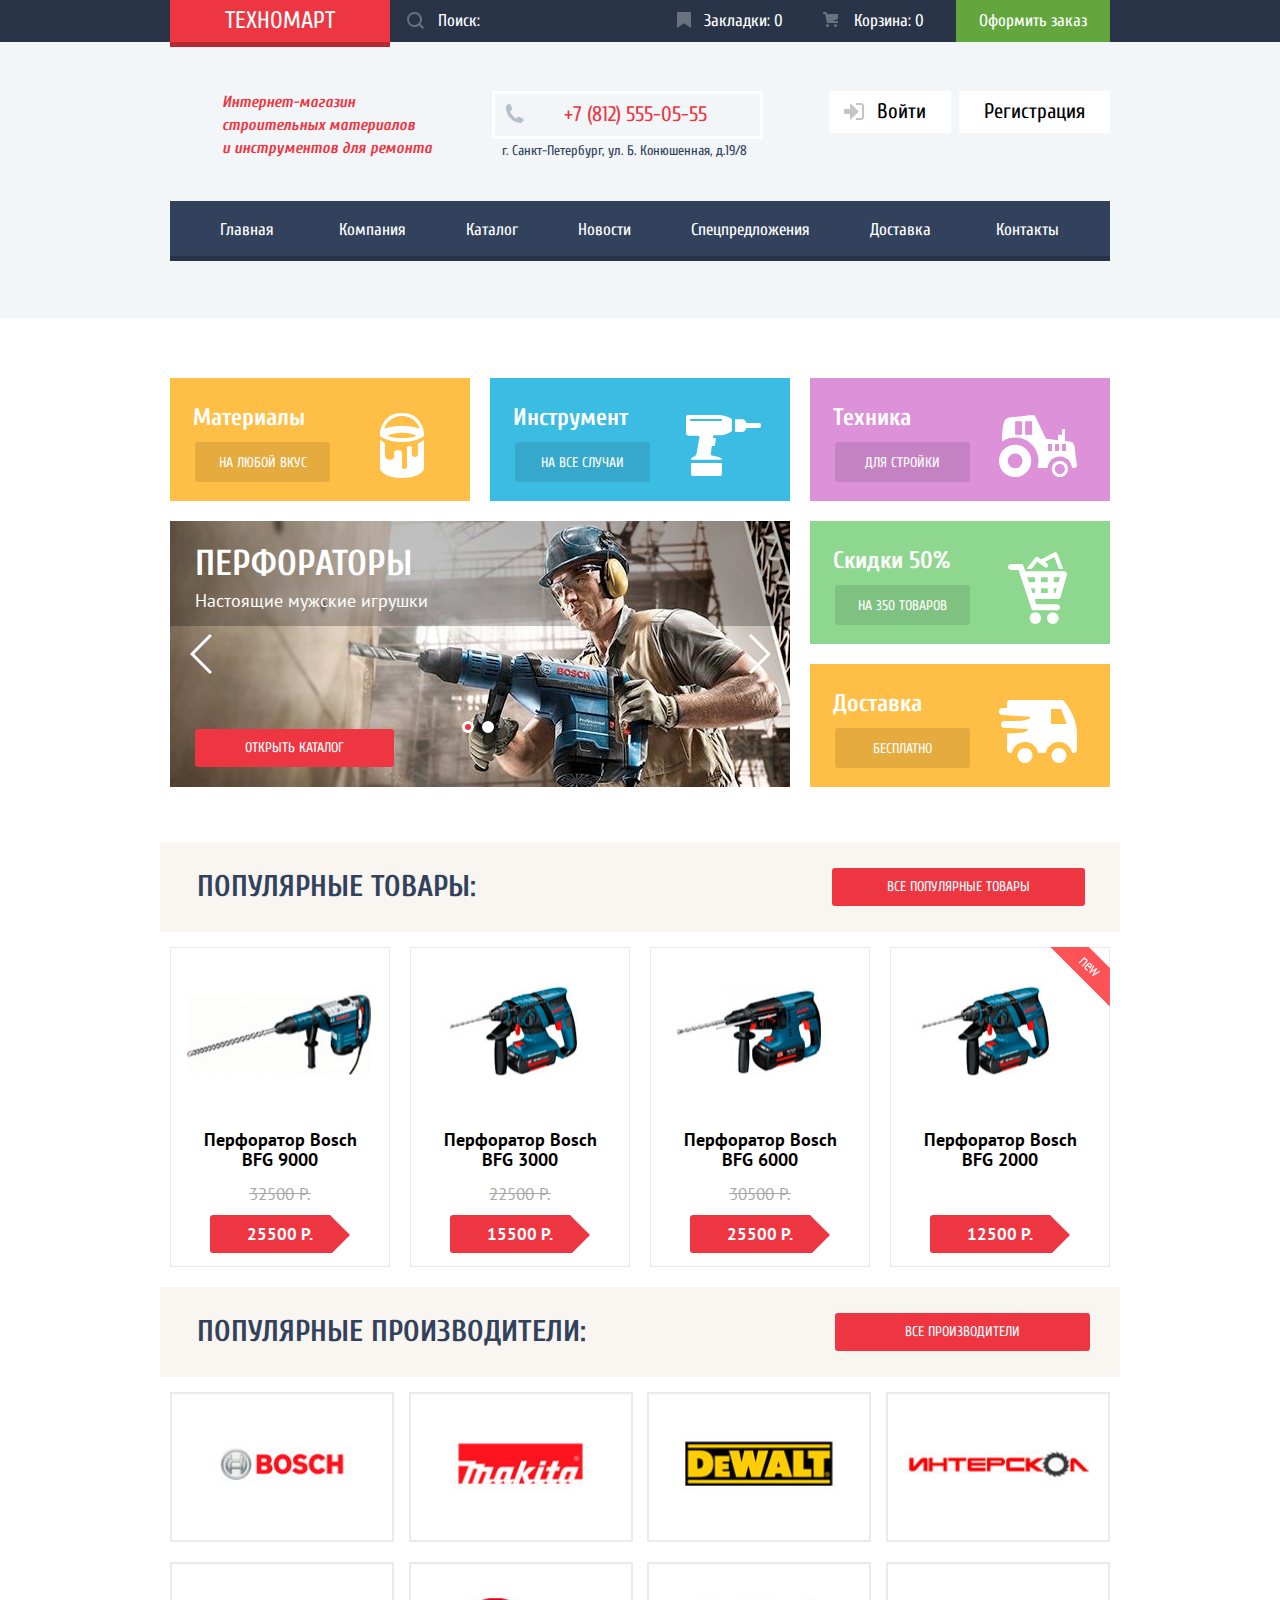
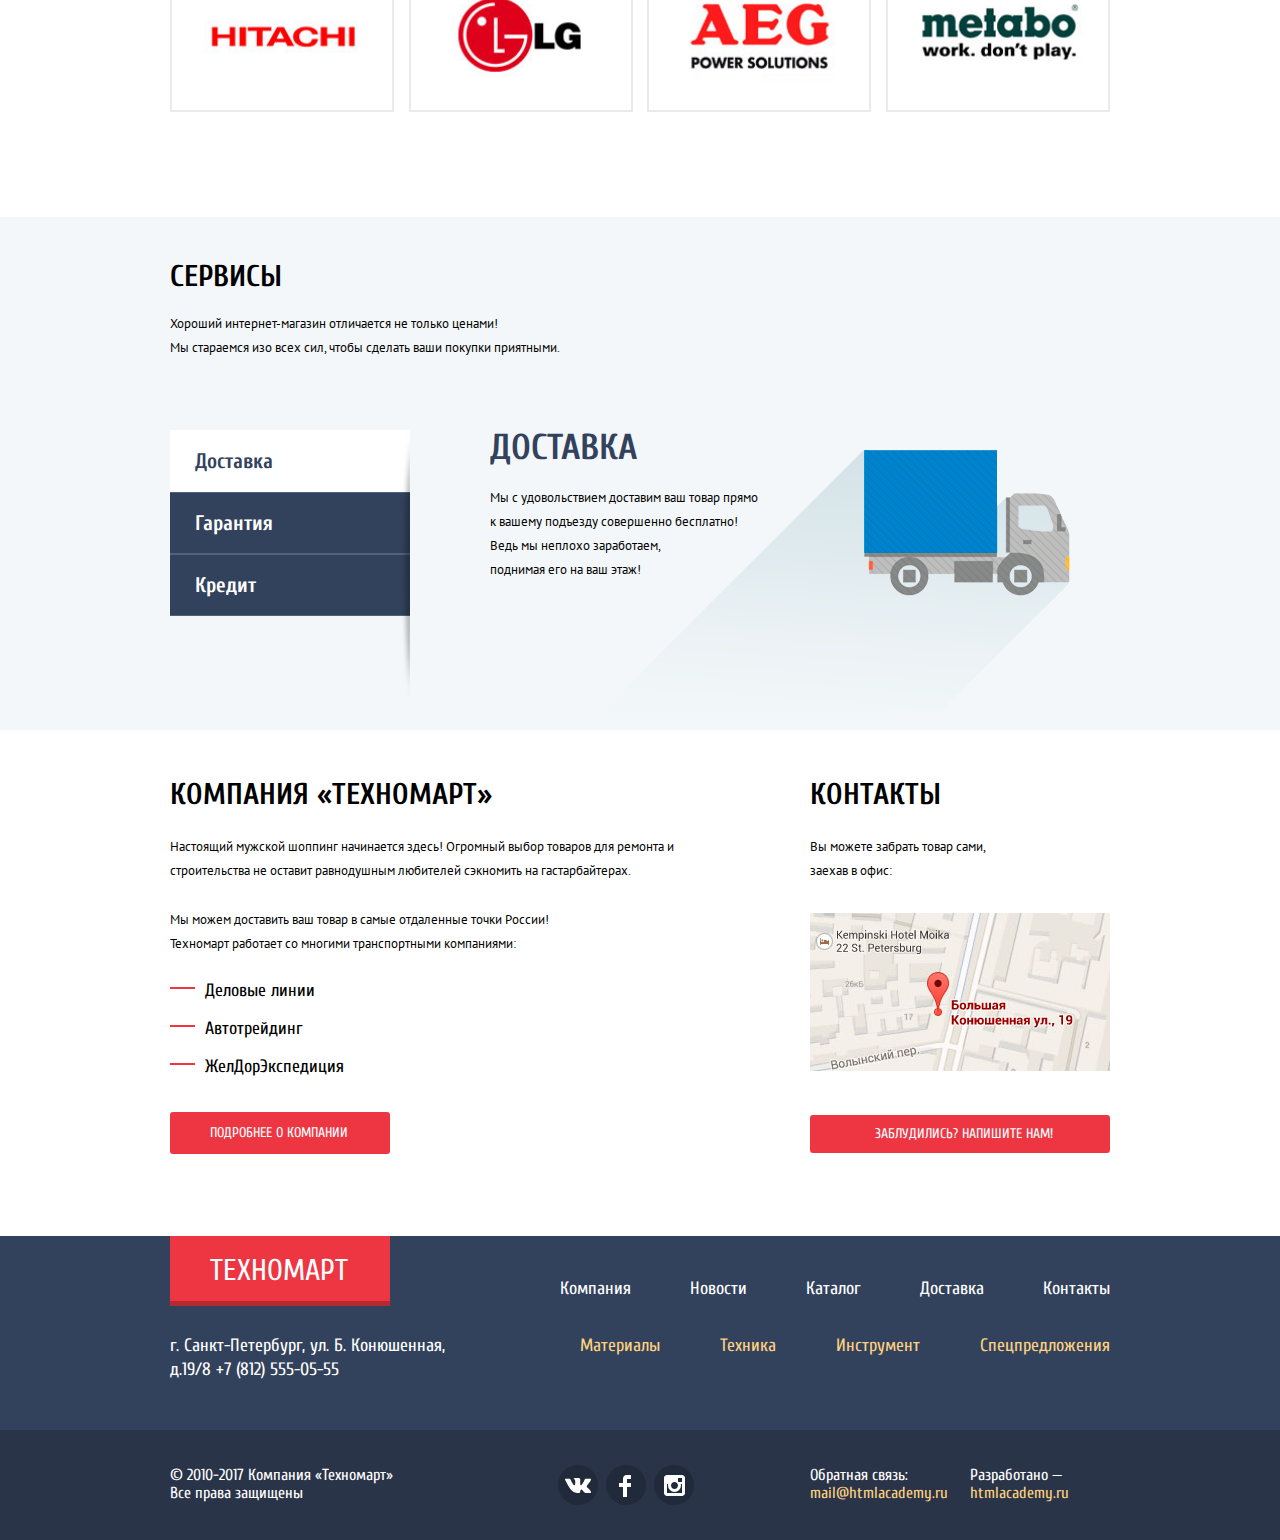
==== commit bca76b9a: "final shame" ====
--- a/index.html
+++ b/index.html
@@ -5,7 +5,7 @@
   <meta charset="utf-8">
   <title>HTML Academy: Техномарт</title>
   <link rel="stylesheet" href="css/normalize.css">
-  <link rel="stylesheet" href="css/style.css">
+  <link rel="stylesheet" href="css/style.min.css">
   <link href="https://fonts.googleapis.com/css?family=Cuprum:400,400i,700,700i" rel="stylesheet">
   <link href="https://fonts.googleapis.com/css?family=PT+Sans:400,700&amp;subset=cyrillic" rel="stylesheet">
   <link rel="shortcut icon" href="/img/favicon.ico" type="image/x-icon">
@@ -183,32 +183,32 @@
       <div class="container ">
         <h2 class="h2-in-main">Сервисы</h2>
         <p>Хороший интернет-магазин отличается не только ценами!<br> Мы стараемся изо всех сил, чтобы сделать ваши покупки приятными.</p>
-        <div class="service-slider">
-          <div class="left-column">
-            <ul>
-              <li><label class="slider3 slider3-active-label" for="slide3">Доставка</label></li>
-              <li><label class="slider3" for="slide4">Гарантия</label></li>
-              <li><label class="slider3" for="slide5">Кредит</label></li>
-            </ul>
-          </div>
-          <div class="right-column">
-            <div class="service-slide-item delivery" id="slide3">
-              <h3>Доставка</h3>
-              <p>Мы с удовольствием доставим ваш товар прямо<br> к вашему подъезду совершенно бесплатно!<br> Ведь мы неплохо заработаем,<br> поднимая его на ваш этаж!</p>
+          <div class="service-slider">
+            <div class="left-column">
+              <ul>
+                <li><label class="slider3 slider3-active-label" for="slide3">Доставка</label></li>
+                <li><label class="slider3" for="slide4">Гарантия</label></li>
+                <li><label class="slider3" for="slide5">Кредит</label></li>
+              </ul>
             </div>
-            <div class="service-slide-item warranty" id="slide4">
-              <h3>Гарантия</h3>
-              <p>Если купленный у нас товар поломается или заискрит,<br> а также в случае пожара, спровоцированного его возгоранием,<br> вы всегда можете быть уверены в нашей гарантии. Мы обменяем<br> сгоревший товар на новый.<br> Дом уж восстановите как-нибудь
+            <div class="right-column">
+              <div class="service-slide-item delivery" id="slide3">
+                <h3>Доставка</h3>
+                <p>Мы с удовольствием доставим ваш товар прямо<br> к вашему подъезду совершенно бесплатно!<br> Ведь мы неплохо заработаем,<br> поднимая его на ваш этаж!</p>
+              </div>
+              <div class="service-slide-item warranty" id="slide4">
+                <h3>Гарантия</h3>
+                <p>Если купленный у нас товар поломается или заискрит,<br> а также в случае пожара, спровоцированного его возгоранием,<br> вы всегда можете быть уверены в нашей гарантии. Мы обменяем<br> сгоревший товар на новый.<br> Дом уж восстановите как-нибудь
                 сами.
               </p>
+              </div>
+              <div class="service-slide-item credit" id="slide5">
+                <h3>Кредит</h3>
+                <p>Залезть в долговую яму стало проще!<br> Кредитные консультанты придут вам на помощь.</p>
+                  <a class="btn-red" href="#">Отправить заявку</a>
+              </div>
             </div>
-            <div class="service-slide-item credit" id="slide5">
-              <h3>Кредит</h3>
-              <p>Залезть в долговую яму стало проще!<br> Кредитные консультанты придут вам на помощь.</p>
-              <a class="btn-red" href="#">Отправить заявку</a>
-            </div>
-          </div>
-        </div>
+          </div>
       </div>
     </section>
 
@@ -217,12 +217,12 @@
         <h2>Компания &laquo;Техномарт&raquo;</h2>
         <p>Настоящий мужской шоппинг начинается здесь! Огромный выбор товаров для ремонта и строительства не оставит равнодушным любителей сэкномить на гастарбайтерах. </p>
         <p>Мы можем доставить ваш товар в самые отдаленные точки России!<br> Техномарт работает со многими транспортными компаниями:</p>
-        <ul class="cargo-list">
-          <li class="cargo-company"><span>&mdash;</span>Деловые линии</li>
-          <li class="cargo-company"><span>&mdash;</span>Автотрейдинг</li>
-          <li class="cargo-company"><span>&mdash;</span>ЖелДорЭкспедиция</li>
-        </ul>
-        <a class="btn-about-company btn-red" href="about.html">Подробнее о компании</a>
+          <ul class="cargo-list">
+            <li class="cargo-company">Деловые линии</li>
+            <li class="cargo-company">Автотрейдинг</li>
+            <li class="cargo-company">ЖелДорЭкспедиция</li>
+          </ul>
+          <a class="btn-about-company btn-red" href="about.html">Подробнее о компании</a>
       </section>
       <section class="contacs">
         <h2>Контакты</h2>
@@ -266,10 +266,12 @@
           <a href="#" class="social-btn footer-social-fb"><span class="visually-hidden">фейсбук</span><svg xmlns="http://www.w3.org/2000/svg" width="12" height="22" viewBox="0 0 12 22"><path fill="#FFF" d="M12 4V0H8a4 4 0 0 0-4 4v4H0v4h4v10h4V12h4V8H8V4h4z"/></svg></a>
           <a href="#" class="social-btn footer-social-inst"><span class="visually-hidden">инстаграм</span><svg xmlns="http://www.w3.org/2000/svg" width="21" height="21" viewBox="0 0 21 21"><path fill="#FFF" d="M18 0H3C1.35 0 0 1.35 0 3v15c0 1.65 1.35 3 3 3h15c1.65 0 3-1.35 3-3V3c0-1.65-1.35-3-3-3zm-7.5 7c1.93 0 3.5 1.57 3.5 3.5S12.43 14 10.5 14 7 12.43 7 10.5 8.57 7 10.5 7zM18 18H3V9h1.181A6.504 6.504 0 0 0 4 10.5a6.5 6.5 0 1 0 13 0 6.45 6.45 0 0 0-.181-1.5H18v9zm0-11h-4V3h4v4z"/></svg></a>
         </div>
-        <p class="footer-down-links email">Обратная связь:
-          <a href="mailto:mail@htmlacademy.ru">mail@htmlacademy.ru</a></p>
-        <p class="footer-down-links site">Разработано &mdash;
-          <a href="htmlacademy.ru">htmlacademy.ru</a></p>
+        <div class="site-email">
+          <p class="footer-down-links email">Обратная связь:
+            <a href="mailto:mail@htmlacademy.ru">mail@htmlacademy.ru</a></p>
+          <p class="footer-down-links site">Разработано &mdash;
+            <a href="htmlacademy.ru">htmlacademy.ru</a></p>
+        </div>
       </div>
     </section>
   </footer>
--- a/css/style.min.css
+++ b/css/style.min.css
@@ -0,0 +1 @@
+body{font-family:'PT sans','Arial',sans-serif;font-size:13px;font-weight:400;line-height:17px;margin:0;padding:0;color:#000;background-color:#fff}ul,fieldset{margin:0;padding:0}img{width:100%;height:auto}.visually-hidden:not(:focus):not(:active),input[type='checkbox'].visually-hidden,input[type='radio'].visually-hidden{position:absolute;overflow:hidden;clip:rect(0 0 0 0);width:1px;height:-1px;padding:0;white-space:nowrap;border:0;-webkit-clip-path:inset(100%);clip-path:inset(100%)}a{text-decoration:none}.header-top-wrap{display:-webkit-box;display:-ms-flexbox;display:flex;margin-left:220px;-webkit-box-align:center;-ms-flex-align:center;align-items:center;-webkit-box-pack:justify;-ms-flex-pack:justify;justify-content:space-between}.header-top-item{font-family:'Cuprum','Arial',sans-serif;font-size:17px;line-height:18px;padding:10px 0;position:relative;text-align:center;color:#fff}.logo-header{font-family:'Cuprum','Arial',sans-serif;font-size:24px;line-height:24px;position:absolute;-webkit-box-sizing:border-box;box-sizing:border-box;width:220px;height:47px;padding:9px 55px;text-transform:uppercase;color:#fff;border-bottom:5px solid #b52933;background-color:#ee3643}.top-panel-search input[type='search']{width:220px;margin-left:48px;padding:10px 0;color:#fff;border:none;background-color:#293449}.top-panel-search{position:relative}.search-icon{position:absolute;top:9px;left:1px;width:17px;height:17px;margin-left:16px;fill:#6a7180}.icon-bookmark{position:absolute;top:10px;left:10px;width:14px;height:16px;margin-left:0;fill:#6a7180}.icon-cart{position:absolute;top:10px;left:2px;width:15px;height:15px;margin-left:10px;fill:#6a7180}.item-in-busket .icon-cart{top:13px;left:10px}.top-panel-search input[type='search']:hover~.search-icon{fill:#fff}.top-panel-bookmarks:hover .icon-bookmark{fill:#fff}.no-item-in-busket:hover .icon-cart,.item-in-busket:hover .icon-cart{fill:#fff}.top-panel-search input:hover{background-color:#212a3a}.top-panel-search input::-webkit-input-placeholder{font-family:'Cuprum';font-size:17px;line-height:18px;color:#fff}.top-panel-search input:-ms-input-placeholder{font-family:'Cuprum';font-size:17px;line-height:18px;color:#fff}.top-panel-search input::-ms-input-placeholder{font-family:'Cuprum';font-size:17px;line-height:18px;color:#fff}.top-panel-search input::placeholder{font-family:'Cuprum';font-size:17px;line-height:18px;color:#fff}.top-panel-bookmarks{width:160px;margin-left:9px;margin-right:-8px}.no-item-in-busket{width:140px;padding-left:11px}.logo-header:hover{background-color:#ca2c37}.logo-header:active{background-color:#ba2732}.top-panel-bookmarks:hover,.no-item-in-busket:hover{background-color:#212a3a}.top-panel-bookmarks:active,.no-item-in-busket:active{background-color:#161d29}.top-panel-order{width:120px;padding:12px 20px;background-color:#63a63e}.top-panel-order:hover{background-color:#5fbb2d}.top-panel-order:active{background-color:#518534}.main-page{width:100%;margin-bottom:60px;background-color:#293449}.header-inner-page{width:100%;margin-bottom:22px;background-color:#293449}.container{width:940px;margin:0 auto;padding:0 10px}.user-block .user-block-btn{font-family:'Cuprum','Arial',sans-serif;font-size:21px;line-height:21px;color:#000}.user-block-btn:hover{color:#ee3643}.user-block-btn:active{opacity:.3;color:#000}.midpanel h1,.midpanel .like-h1-main{margin:0;margin-left:52px;margin-right:35px;width:235px;padding:0;text-align:left;vertical-align:top;font-family:'Cuprum','Arial',sans-serif;font-size:16px;font-style:italic;line-height:23px;color:#ee3643}.midpanel{font-family:'Cuprum','Arial',sans-serif;display:-webkit-box;display:-ms-flexbox;display:flex;justify-content:space-between;margin-bottom:38px;padding-top:49px}.midpanel-contacts{width:301px}.user-block{width:301px;margin-top:0;margin-left:auto;display:flex;align-items:flex-start;justify-content:space-between}.midpanel .telnumber{font-size:21px;line-height:21px;margin-right:30px;position:relative;padding:10px 30px 11px 69px;color:#ee3643;border:3px solid #fff;background-color:transparent;display:block}.telnumber::before{position:absolute;left:10px;width:23px;height:23px;content:'';background-image:url(../img/icon-phone.svg);background-repeat:no-repeat}.midpanel p{margin:0;font-size:14px;line-height:24px;color:#32425c;margin-left:10px}.midpanel a{color:#000;background:#fff}.navigation-list{display:-webkit-box;display:-ms-flexbox;display:flex;width:100%;margin:0;margin-bottom:40px;padding:0;list-style:none;vertical-align:middle;background-color:#32425c;border-bottom:5px solid #293449;-ms-flex-pack:distribute}.navigation-item a{font-family:'Cuprum','Arial',sans-serif;font-size:17px;line-height:17px;color:#fff;display:block;margin:0 auto;padding:20px 35px 18px 25px}.navigation-list .navigation-item:first-child a{padding-left:50px;padding-right:40px}.navigation-list .navigation-item:last-child a{padding-left:30px;padding-right:50px}.navigation-item a:hover{background-color:#293449}.navigation-list:active{opacity:.5;background-color:#1d2739}.header-backg{width:100%;background-color:#f2f6f8;padding-bottom:17px}.promo{margin-bottom:35px;display:flex}.promo-title{position:absolute;left:23px;top:25px;font-family:'Cuprum','Arial',sans-serif;font-size:24px;line-height:30px;margin:0;padding:0;color:#fff}.promo-tag{position:relative;width:300px;height:123px;color:#fff}.promo-tag a{font-family:'Cuprum','Arial',sans-serif;font-size:14px;line-height:18px;text-transform:uppercase;color:#fff}.btn-promo{position:absolute;bottom:19px;left:25px;width:135px;height:40px;text-align:center;padding-top:12px;box-sizing:border-box;text-align:center;background-color:rgba(0,0,0,.1);border-radius:3px}.btn-promo:hover{background-color:#ccc}.btn-promo:active{background-color:#b2b2b2}.promo-tag-orange{background-color:#ffbf47;background-image:url(../img/icon-1.svg);background-repeat:no-repeat;background-position:82% 60%}.promo-tag-delivery{background-color:#ffbf47;background-image:url(../img/icon-5.svg);background-repeat:no-repeat;background-position:85% 60%}.promo-tag-blue{background-color:#3bbce3;background-image:url(../img/icon-2.svg);background-repeat:no-repeat;background-position:87% 60%}.promo-tag-purple{background-color:#dc91d8;background-image:url(../img/icon-3.svg);background-repeat:no-repeat;background-position:85% 60%}.promo-tag-green{background-color:#8ed78f;background-image:url(../img/icon-4.svg);background-repeat:no-repeat;background-position:82% 60%}.slider-title{font-family:'Cuprum','Arial',sans-serif;font-size:36px;line-height:36px;position:absolute;top:25px;left:25px;margin:0;text-transform:uppercase;color:#fff}.slider-title~p{font-size:18px;line-height:24px;position:absolute;top:50px;left:25px;color:#fff}.promo-slider input[type='radio']{display:none}.promo-slider{position:relative;width:621px;height:266px}.slider1{position:absolute;z-index:2;top:0;left:0;width:620px;height:266px;background-image:url(../img/offer-slider-perforator.jpg);background-size:620px 266px}.slider2{position:absolute;top:0;left:0;width:620px;height:266px;background-image:url(../img/offer-slider-drill.jpg);background-size:620px 266px}.btn-red{font-family:'Cuprum','Arial',sans-serif;font-size:14px;line-height:18px;display:block;margin:auto 0;padding:10px 50px;text-transform:uppercase;color:#fff;border-radius:3px;background-color:#ee3643}.slider1 .btn-red,.slider2 .btn-red{position:absolute;bottom:20px;left:25px;display:block;padding:10px 50px}.btn-red:hover{background-color:#ca2c37}.btn-red:active{background-color:#ba2732}.promo-left-column div{flex-shrink:0;flex-wrap:wrap;margin-bottom:20px;margin-right:20px}.promo-left-column div:nth-child(2){margin-right:0}.promo-right-column{display:flex;flex-direction:column;flex-wrap:wrap}.promo-right-column .promo-tag:not(:last-child){margin-bottom:20px}.promo-left-column{display:flex;width:630px;margin-right:10px;flex-wrap:wrap}.slider-controls label:nth-child(1){position:absolute;z-index:3;top:50%;left:20px;width:22px;height:40px;margin-top:-20px;cursor:pointer;background-image:url(../img/icon-left.svg)}.slider-controls label:nth-child(2){position:absolute;z-index:3;top:50%;right:20px;width:22px;height:40px;margin-top:-20px;cursor:pointer;background-image:url(../img/icon-right.svg)}.promo-radio-btn{position:absolute;z-index:4;bottom:36px;left:50%;width:40px;height:10px;margin-left:-20px;text-align:center}.promo-radio-btn i{display:inline-block;width:6px;height:6px;margin-right:5px;cursor:pointer;vertical-align:top;border:3px solid #fff;border-radius:50%;background-color:#fff}.promo-radio-btn .radio-checked{background-color:#ee3643}.popular-goods-content,.popular-producers div{display:-webkit-box;display:-ms-flexbox;display:flex;margin-bottom:15px;background-color:#f9f5f0;-webkit-box-pack:justify;-ms-flex-pack:justify;justify-content:space-between}.popular-producers{margin-bottom:85px}.popular-producers .btn-red{padding:10px 70px;margin-right:20px}.popular-goods-list{list-style:none;display:flex}.h2-in-main{margin:0;padding:0;font-family:'Cuprum','Arial',sans-serif;font-size:30px;line-height:30px;margin-left:27px;margin-top:30px;margin-bottom:30px;text-transform:uppercase;color:#32425c}.popular-goods-content .btn-red{padding-left:55px;margin-right:25px;padding-right:55px}.popular-goods-items{font-size:0}.popular-item{display:inline-block;position:relative;width:218px;height:318px;margin-right:20px;margin-bottom:20px;text-align:center;border:1px solid #eaeaea;font-size:17px;line-height:20px}.popular-goods-items:nth-child(3n) .popular-item{margin-right:0}.popular-item .flag{position:absolute;top:-1px;right:-1px;width:60px;height:60px;text-indent:-1000px;overflow:hidden;z-index:100}.popular-item .flag-new{background:url(../img/new-flag.png) no-repeat 0 0}.popular-item:hover{-webkit-box-shadow:0 10px 25px 0 rgba(41,52,73,.5);box-shadow:0 10px 25px 0 rgba(41,52,73,.5)}.popular-producers-item:hover{-webkit-box-shadow:0 10px 25px 0 rgba(41,52,73,.5);box-shadow:0 10px 25px 0 rgba(41,52,73,.5)}.popular-producers-item:active{opacity:.5;-webkit-box-shadow:0 10px 25px 0 rgba(41,52,73,.5);box-shadow:0 10px 25px 0 rgba(41,52,73,.5)}.popular-goods-content a,.popular-producers a{font-family:'Cuprum',sans-serif;font-size:14px;line-height:18px}.btn-to-buy,.btn-to-bookmarks{font-family:'Cuprum','Arial',sans-serif;font-size:14px;line-height:18px;text-transform:uppercase}.popular-goods{font-family:'PT sans',sans-serif;margin-bottom:0}.popular-item h3{font-size:18px;line-height:20px;min-height:40px;padding:0 25px;margin-top:10px;margin-bottom:15px}.popular-item span{font-size:17px;line-height:18px;display:block}.popular-item img{width:218px;height:168px}.services .h2-in-main{margin:0}.popular-producers-list{display:-webkit-box;display:-ms-flexbox;display:flex;list-style:none;list-style:none;-webkit-box-pack:justify;-ms-flex-pack:justify;justify-content:space-between;-ms-flex-wrap:wrap;flex-wrap:wrap}.popular-producers-list .popular-producers-item{margin-bottom:20px}.popular-item-old-price{text-decoration:line-through;color:#a9a9a9;min-height:20px}.popular-item .popular-item-new-price{font-weight:700;position:relative;width:80px;margin:10px auto;margin-bottom:20px;padding:10px 30px;color:#fff;border-radius:3px;background-color:#ee3643}.popular-item-new-price::after{position:absolute;top:0;right:-20px;width:0;height:0;content:'';border:20px solid #fff;border-left-color:transparent}.popular-producers-item{width:220px;height:146px;border:2px solid #eaeaea}.services{margin-bottom:25px;padding-top:45px;background-color:#f4f7f9;width:100%}.services p{line-height:24px;margin-top:20px;width:400px}.services ul,.cargo-list{list-style:none}.cargo-list{margin-bottom:35px}.services-container{flex-wrap:wrap}.services h3{font-family:'Cuprum',sans-serif;font-size:36px;line-height:36px;text-transform:uppercase;color:#32425c}.service-slider{display:flex;width:940px;min-height:300px;flex-wrap:wrap;margin-top:70px}.service-slider p:nth-of-type(1){display:block;margin-right:300px}.service-slider .left-column{position:relative;width:240px;display:block;margin-right:20px}.service-slider .left-column::after{content:"";position:absolute;width:10px;height:272px;background-image:url(../img/column-delimiter.png);right:0;top:0;background-repeat:no-repeat}.service-slider .right-column{width:580px;margin-left:60px}.right-column .service-slide-item:nth-child(3),.right-column .service-slide-item:nth-child(2){display:none}.right-column .delivery{background-image:url(../img/service-details-delivery-background.png);background-repeat:no-repeat;background-position:center right;min-height:300px}.right-column .warranty{background-image:url(../img/service-details-guarantee-background.png);background-repeat:no-repeat;background-position:center right;min-height:300px}.right-column .credit{background-image:url(../img/service-credit-background.png);background-repeat:no-repeat;min-height:300px;background-position:center right}.credit a{padding:10px 45px;width:110px;background-color:#ff5357}.right-column p{display:block}.right-column .service-slide-item{width:100%}.service-slide-item h3{margin:0}.left-column label{font-family:'Cuprum','Arial',sans-serif;font-size:21px;font-weight:700;line-height:30px;color:#fff;background-color:#32425c;cursor:pointer}.left-column label:not(.slider3-active-label):hover{background-color:#293449}.left-column label:active{color:#32425c;background-color:#fff}.left-column .slider3-active-label{color:#32425c;background-color:#fff;border-color:#fff}.left-column label{padding:15px 140px 15px 25px;display:block;border-top:1px solid #4e637c;border-bottom:1px solid #4e637c}.services h2{color:#000}.about-where h2{font-family:'Cuprum';font-size:30px;line-height:30px;text-transform:uppercase;color:#000}.about-where .btn-about-company{width:220px;box-sizing:border-box;padding:12px 40px}.about-where p{line-height:24px}.about-company{width:540px}.about-company p{margin-bottom:25px}.about-where{display:flex;align-items:stretch;align-content:stretch;justify-content:space-between}.cargo-company{margin:0;padding:0;position:relative;font-family:'Cuprum','Arial',sans-serif;font-size:18px;line-height:20px;margin-bottom:18px;margin-top:0;padding-left:35px}.cargo-company::before{position:absolute;content:"";width:25px;height:2px;top:6px;left:0;background-color:#ee3643}.contacs p{width:190px;margin-bottom:30px}.contacs .btn-contacts{margin-top:40px;padding-left:65px}.about-where .contacs{width:300px;margin-left:80px}.main-page-footer{font-family:'Cuprum',sans-serif;font-size:18px;line-height:24px;color:#fff;background-color:#32425c;margin-top:82px}.inner-page-footer{margin-top:0}footer ul{display:-webkit-box;display:-ms-flexbox;display:flex;margin:0;padding:0;list-style:none}.logo-footer{font-size:30px;line-height:30px;padding:20px 40px;display:block;box-sizing:border-box;width:220px;height:70px;text-transform:uppercase;color:#fff;border-bottom:5px solid #b52933;background-color:#ee3643}.footer-category-menu a{color:#ffd180;text-decoration:none}.footer-category-menu{width:530px;display:flex;justify-content:space-between}.footer-down-panel{background-color:#293449}.footer-content{display:-webkit-box;display:-ms-flexbox;display:flex;justify-content:space-between;margin-top:30px;padding-top:20px;padding-bottom:22px}.footer-content p{font-size:16px;line-height:18px}.footer-content .copyright{width:230px;margin-right:65px}.footer-content .footer-social{width:160px;margin-right:0}.footer-content .site-email{display:flex;flex-wrap:wrap;justify-content:space-between}.site-email .footer-down-links{width:140px;display:block}.site-email .email{margin-right:20px}.footer-down-panel a{color:#ffd180}.social-btn{position:relative;margin-top:15px;margin-right:3px;display:inline-block;width:40px;height:40px;border-radius:50%;background-color:#212a3a}.footer-social-vk svg{position:absolute;top:13px;left:17px;margin-left:-10px}.footer-social-inst svg{position:absolute;top:10px;left:20px;margin-left:-10px}.footer-social-fb svg{position:absolute;top:10px;left:23px;margin-left:-10px}.social-btn:hover{background-color:#ee3643}.social-btn:active{background-color:#ee3643}.footer-menu{width:550px;display:flex;margin-left:170px;padding-bottom:5px;flex-wrap:wrap;justify-content:space-between}.footer-menu a{font-family:'Cuprum';font-size:18px;line-height:24px;color:#fff}.footer-top-panel{display:flex;align-items:flex-end}.footer-menu a:hover,.footer-category-menu a:hover{text-decoration:underline}.footer-menu a:active,.footer-category-menu a:active{opacity:.5}.footer-address{width:320px}.footer-address a{color:#fff}.adress-menu-catalog{display:flex;align-items:baseline;justify-content:space-between;margin:0;padding:0;margin-top:10px}.footer-down-links a:hover{text-decoration:underline}.footer-down-links a:active{color:#ee3643}.write-to-us label{font-family:'Cuprum','Arial',sans-serif;font-size:18px;line-height:18px;width:220px}.write-to-us{position:absolute;top:2320px;left:50%;width:620px;margin-left:-310px;background-color:#fff;border-top:7px solid #ff5257;box-shadow:0 20px 40px 0 rgba(0,0,0,0.75);z-index:50;display:none}.modal-map{position:absolute;bottom:-1950px;left:50%;margin-left:-470px;width:940px;height:447px;box-shadow:0 20px 40px 0 rgba(0,0,0,0.75);background-image:url(../img/map.jpg);background-position:center center;background-repeat:no-repeat;z-index:50;display:none}.close-modal{position:absolute;top:10px;right:9px;width:21px;height:21px;font-size:0;background-color:transparent;border:0;cursor:pointer;background-image:url(../img/icon-close.svg)}.write-to-us input[type="text"],.write-to-us input[type="email"]{width:220px;margin:0;box-sizing:border-box;margin-bottom:20px;padding:12px 15px;font-size:13px;line-height:18px;font-family:'PT sans','Arial',sans-serif;color:#a9a9a9;font-weight:400}.write-to-us input[type="text"]{margin-right:auto}.write-to-us-container{display:flex;flex-wrap:wrap;justify-content:space-between;width:460px;margin:0 auto;margin-top:47px;margin-bottom:35px;background-color:#fff}.write-to-us input[type="text"]:focus,.write-to-us input[type="email"]:focus,.write-to-us textarea:focus{outline-color:#ee3643}.wtu-submit input[type="submit"]{margin:20px auto;width:460px;border:0}.wtu-submit{background-color:#f4f4f4;width:100%;height:140px;padding-top:35px;padding-bottom:35px;box-sizing:border-box}.write-to-us textarea{font-family:'PT sans','Arial',sans-serif;font-size:13px;font-weight:400;line-height:18px;color:#a9a9a9;margin:0;padding:0;padding:10px 15px;width:460px;box-sizing:border-box}.confirm-buttons-wrap{width:auto;height:auto;background-color:#f1f1f1;padding:37px 80px;margin-top:0}.modal-confirm{position:absolute;top:410px;left:50%;margin-left:-310px;width:620px;height:283px;border-top:7px solid #ff5257;background-color:#fff;box-shadow:0 20px 40px 0 rgba(0,0,0,0.75);z-index:100;box-sizing:border-box;display:none}.confirm-message{position:relative;font-family:'Cuprum';font-size:30px;line-height:30px;margin:60px 80px 70px;padding-left:100px}.confirm-message::before{position:absolute;content:"";width:66px;height:66px;background-image:url(../img/icon-mark.svg);background-repeat:no-repeat;top:-15px;left:0}.modal-confirm div{display:flex;margin-top:0}.confirm-buttons a{display:block;width:220px;height:38px;box-sizing:border-box;padding:12px 40px}.confirm-buttons a:first-child{margin-right:20px}.btn-close-confirm{color:#000;background-color:#fff;display:block;margin:auto 0;padding:12px 50px;border-radius:3px}.confirm-buttons .btn-close-confirm{font-family:'Cuprum';font-size:14px;line-height:18px;text-transform:uppercase}.user-block .client-name{position:relative;display:block;font-family:'Cuprum','Arial',sans-serif;font-size:21px;line-height:21px;color:#000;background-color:#fff;padding:12px 60px 12px 45px;width:300px;box-sizing:border-box;margin:0;margin-bottom:10px}.header-inner-page .user-block{display:flex;flex-wrap:wrap;justify-content:center}.icon-user{position:absolute;width:20px;height:18px;left:10px;fill:#c5c5c5}.icon-logout{position:absolute;width:21px;height:17px;right:11px;fill:#c5c5c5}.user-block:hover .icon-user,.user-block:hover .icon-logout{fill:#32425c}.user-block:active .icon-user,.user-block:active .icon-logout{fill:#32425c;color:#32425c}.user-block ul{list-style:none}.user-block a{position:relative;padding:10px 25px 11px}.user-block .enter{margin-left:20px;padding-left:48px}.enter::before{position:absolute;top:12px;left:15px;width:20px;height:20px;content:'';background-image:url(../img/icon-login.svg);background-repeat:no-repeat}.enter:hover::before{width:20px;height:20px;background-image:url(../img/icon-login2.svg);background-repeat:no-repeat}.user-login ul{display:flex;flex-wrap:wrap;justify-content:center}.user-login .my-order a,.user-login .cabinet a{background:none;text-decoration:underline;position:relative;color:#32425c;font-size:17px;line-height:18px}.breadcrumbs li:last-child{margin-right:0}.breadcrumbs a{display:inline;vertical-align:top;position:relative;font-size:13px;line-height:18px;text-transform:uppercase;color:#000;padding-right:41px}.breadcrumbs a::after{position:absolute;content:"";right:17px;top:2px;width:8px;height:12px;background-image:url(../img/icon-right-small.svg);background-repeat:no-repeat}.breadcrumbs li:last-child a::after{display:none}.user-login .my-order a::after{position:absolute;top:18px;right:-2px;content:"";width:2px;height:3px;background-color:#32425c;border-radius:50%;border:1px solid #32425c}.breadcrumbs{display:-webkit-box;display:-ms-flexbox;display:flex;list-style:none}.inner-h1{font-family:'Cuprum';font-size:30px;font-weight:500;line-height:30px;padding:30px;text-transform:uppercase;color:#32425c;background-color:#f2f6f8}.left-column-sorting{width:220px;margin-right:20px}.left-column-sorting h2{margin-bottom:10px}.producers-checkbox{position:relative;padding-left:35px}fieldset p{margin:0;padding:0;margin-bottom:20px}.checkbox-indicator{position:absolute;content:"";width:28px;height:23px;background-image:url(../img/checkbox-off.svg);background-repeat:no-repeat;top:-2px;left:0}.radio-indicator{position:absolute;content:"";width:25px;height:25px;background-image:url(../img/radio-off.svg);background-repeat:no-repeat;top:-3px;left:0}.producers-checkbox input[type="checkbox"]:checked+.checkbox-indicator{position:absolute;content:"";width:28px;height:23px;background-image:url(../img/checkbox-on.svg);background-repeat:no-repeat}.producers-checkbox input[type="radio"]:checked+.radio-indicator{position:absolute;content:"";width:25px;height:25px;background-image:url(../img/radio-on.svg);background-repeat:no-repeat}.right-column-sorting{width:700px}.catalog-content{display:flex;flex-wrap:wrap}.catalog-content fieldset{padding:0;margin:0}.sorting-line{width:700px;display:flex}.ssss{margin-left:auto}.sorting-title{margin:0;font-size:13px;font-weight:400;line-height:18px;text-transform:uppercase;color:#000;background-color:#f7f3ec;padding:10px 18px}.sorted-list{display:-webkit-box;display:-ms-flexbox;display:flex;list-style:none;-ms-flex-wrap:wrap;flex-wrap:wrap}.price-range{width:220px}.price-range-h3{padding:0;margin:0;margin-bottom:14px}.range-controls{position:relative;height:80px;margin-bottom:10px;padding:0 20px;background:#f7f3ec;border-radius:5px;overflow:hidden}.range-controls .scale{margin-top:39px;height:2px;background-color:#d7dcde}.range-controls .bar{height:2px;background-color:#00ca74}.range-controls .toggle{position:absolute;top:30px;left:20px;width:4px;height:4px;border:8px solid #fff;background-color:#ababab;border-radius:50px;cursor:pointer;box-shadow:0 2px 1px 0 #e0ddd8}.price-controls input[type="number"]{width:70px;display:block;font-family:"PT Sans";line-height:18px;font-size:17px;text-align:center;border:none;padding:8px 20px;background:#f7f3ec}.price-controls input:last-child{margin-left:auto}.price-controls{display:flex;flex-wrap:wrap}.range-controls .max-toggle{left:160px}.price-range input{background-color:#f7f3ec}.sorting-line{background-color:#f7f3ec}.popular-item .popular-item-action{position:absolute;top:0;left:0;width:218px;height:88px;padding:40px 0;z-index:10}.popular-item-action span{font-family:'Cuprum';font-size:14px;line-height:18px;display:block}.price-max::before{content:"";width:3px;height:3px;background-color:red}.filter-title{font-size:17px;line-height:30px;font-weight:700;text-transform:uppercase}.inner-page hr:first-of-type{color:#e5e5e5;margin-top:25px;margin-bottom:-2px}.filter-btn{text-decoration:none;text-transform:uppercase;border:2px solid #e5e5e5;border-radius:1px;background-color:#fff;padding:11px 40px;font-family:'PT sans';font-size:13px;line-height:18px}.popular-item-action button{display:none;width:129px;margin:0 auto;margin-bottom:7px;padding:7px 0;font-weight:400}.popular-item:hover .popular-item-action button{display:block}.popular-item:hover .popular-item-action{background-color:rgba(255,255,255,0.9)}.popular-item-action .btn-to-buy{position:relative;color:#fff;border:3px solid #63a63e;border-bottom-color:#367315;border-radius:3px;background-color:#63a63e}.btn-to-buy::before{position:absolute;width:15px;height:15px;content:"";background-image:url(../img/icon-cart.svg);background-repeat:no-repeat;top:7px;left:12px;opacity:.3}.btn-to-buy:hover::before{opacity:1}.btn-to-buy:hover{background-color:#5fbb2d}.btn-to-buy:active{background-color:#518534}.btn-to-bookmarks{text-decoration:none;color:#32425c;border:3px solid #63a63e;border-radius:3px;background-color:#fff}.btn-to-bookmarks:hover{border-color:#32425c}.btn-to-bookmarks:active{opacity:.3}.brands-sorting-title,.charge{font-family:'PT sans','Arial',sans-serif;font-size:17px;font-weight:700;line-height:30px;color:#000;background-color:#fff}.about-sorted-items h2{margin:0;font-family:'Cuprum';font-size:30px;line-height:30px;text-transform:uppercase;color:#000;padding-top:65px;padding-bottom:40px}.about-sorted-items{margin:0;padding-bottom:75px}.inner-page-footer{margin-top:0}.pagination-list{display:-webkit-box;display:-ms-flexbox;display:flex;list-style:none;margin-top:50px;margin-bottom:60px}.pagination-item:not(:last-child){margin-right:10px}.pagination-item a{line-height:18px;text-transform:uppercase;color:#000;border:1px solid #e5e5e5;border-radius:3px;background-color:#fff;padding:11px 15px}.pagination-item a:hover{border-color:#bdc6ca}.pagination-item a:active{border-color:#ee3643}.pagination-list .active-page{color:#fff;background-color:#ee3643;border-color:#ee3643}.about-sorted-items p{line-height:24px}.about-sorted-items{background-color:#f2f6f8}.sorting-attribute label{font-size:15px;line-height:20px;text-transform:uppercase;color:#000;background-color:#fff}fieldset{border:0 none}.sorting-list{display:flex;width:460px;margin-left:125px;padding-top:10px;list-style:none}.sorting-item{margin-right:70px}.sort-item-fucntional{margin-right:40px}.sorting-item a{display:block;line-height:18px;text-decoration:underline;text-transform:uppercase;color:rgba(0,0,0,.3);-webkit-text-decoration-style:dotted;text-decoration-style:dotted;-webkit-text-decoration-color:#ee3643;text-decoration-color:#ee3643}.sorting-item-up{margin-right:20px}.sorting-item-up .icon-up{fill:#ee3643}.sorting-item-down .icon-down{fill:#c5c5c5}.sorting-item-up a:active .icon-up{fill:#c5c5c5}.sorting-item-down a:active .icon-down{fill:#ee3643}.sorting-item .active-sorted{text-decoration:none;color:#ee3643}.sorting-item a:hover{color:#000;-webkit-text-decoration-style:solid;text-decoration-style:solid}.sorting-item a:active{text-decoration:none;color:#ee3643}.item-in-busket{background-color:#ee3643;padding:12px 25px 12px 50px}
